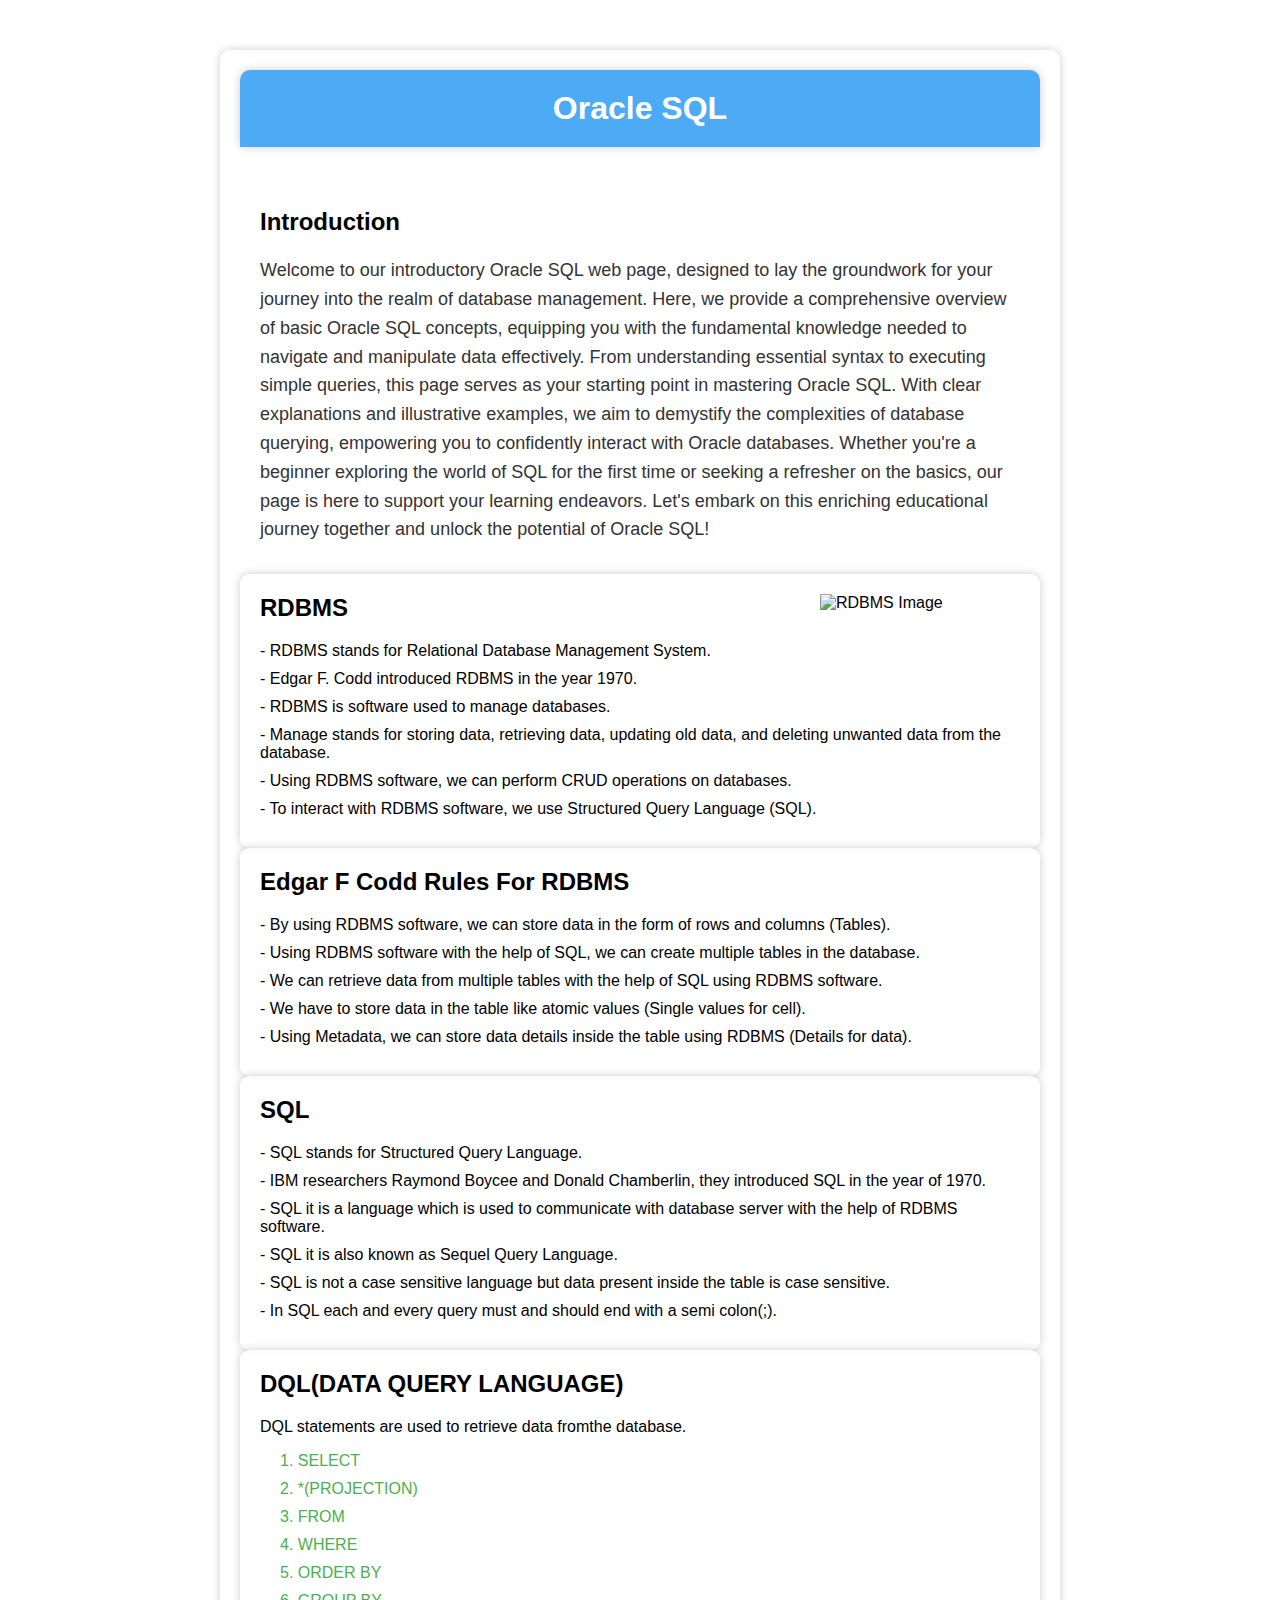
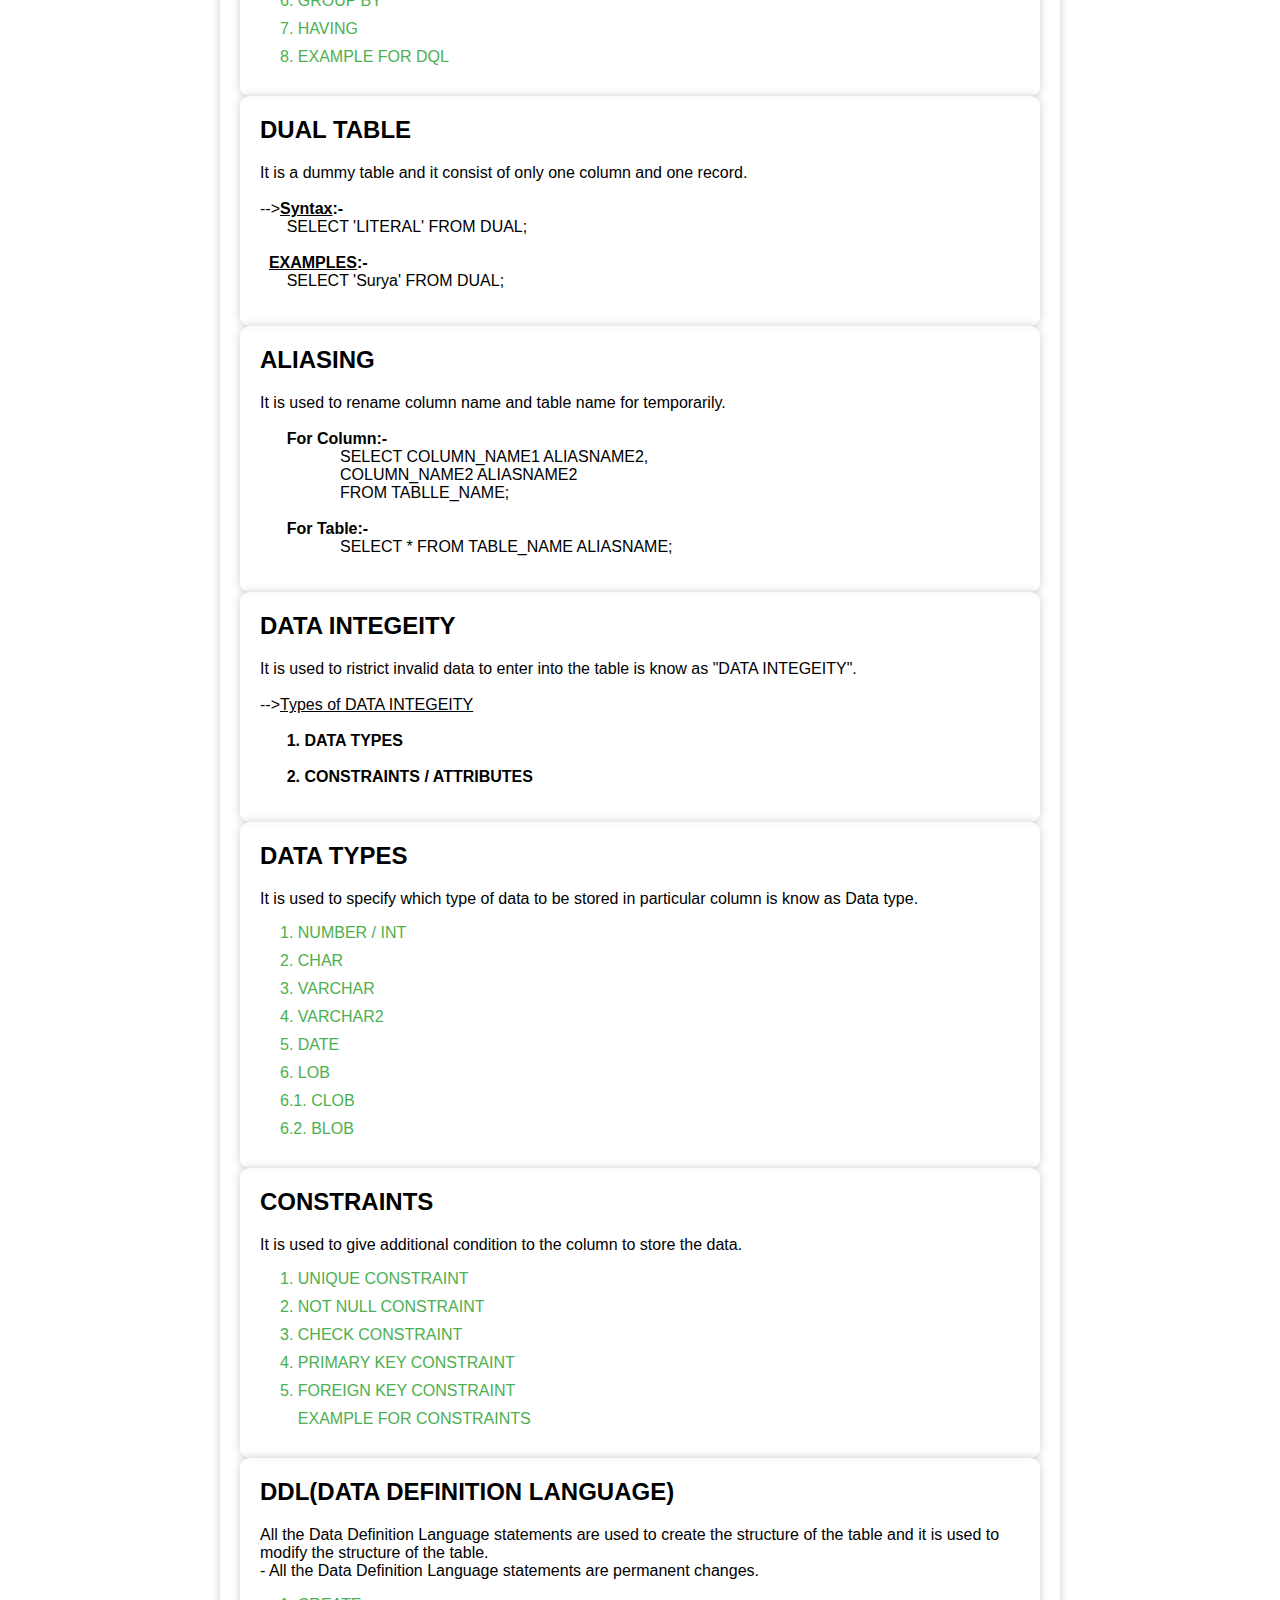
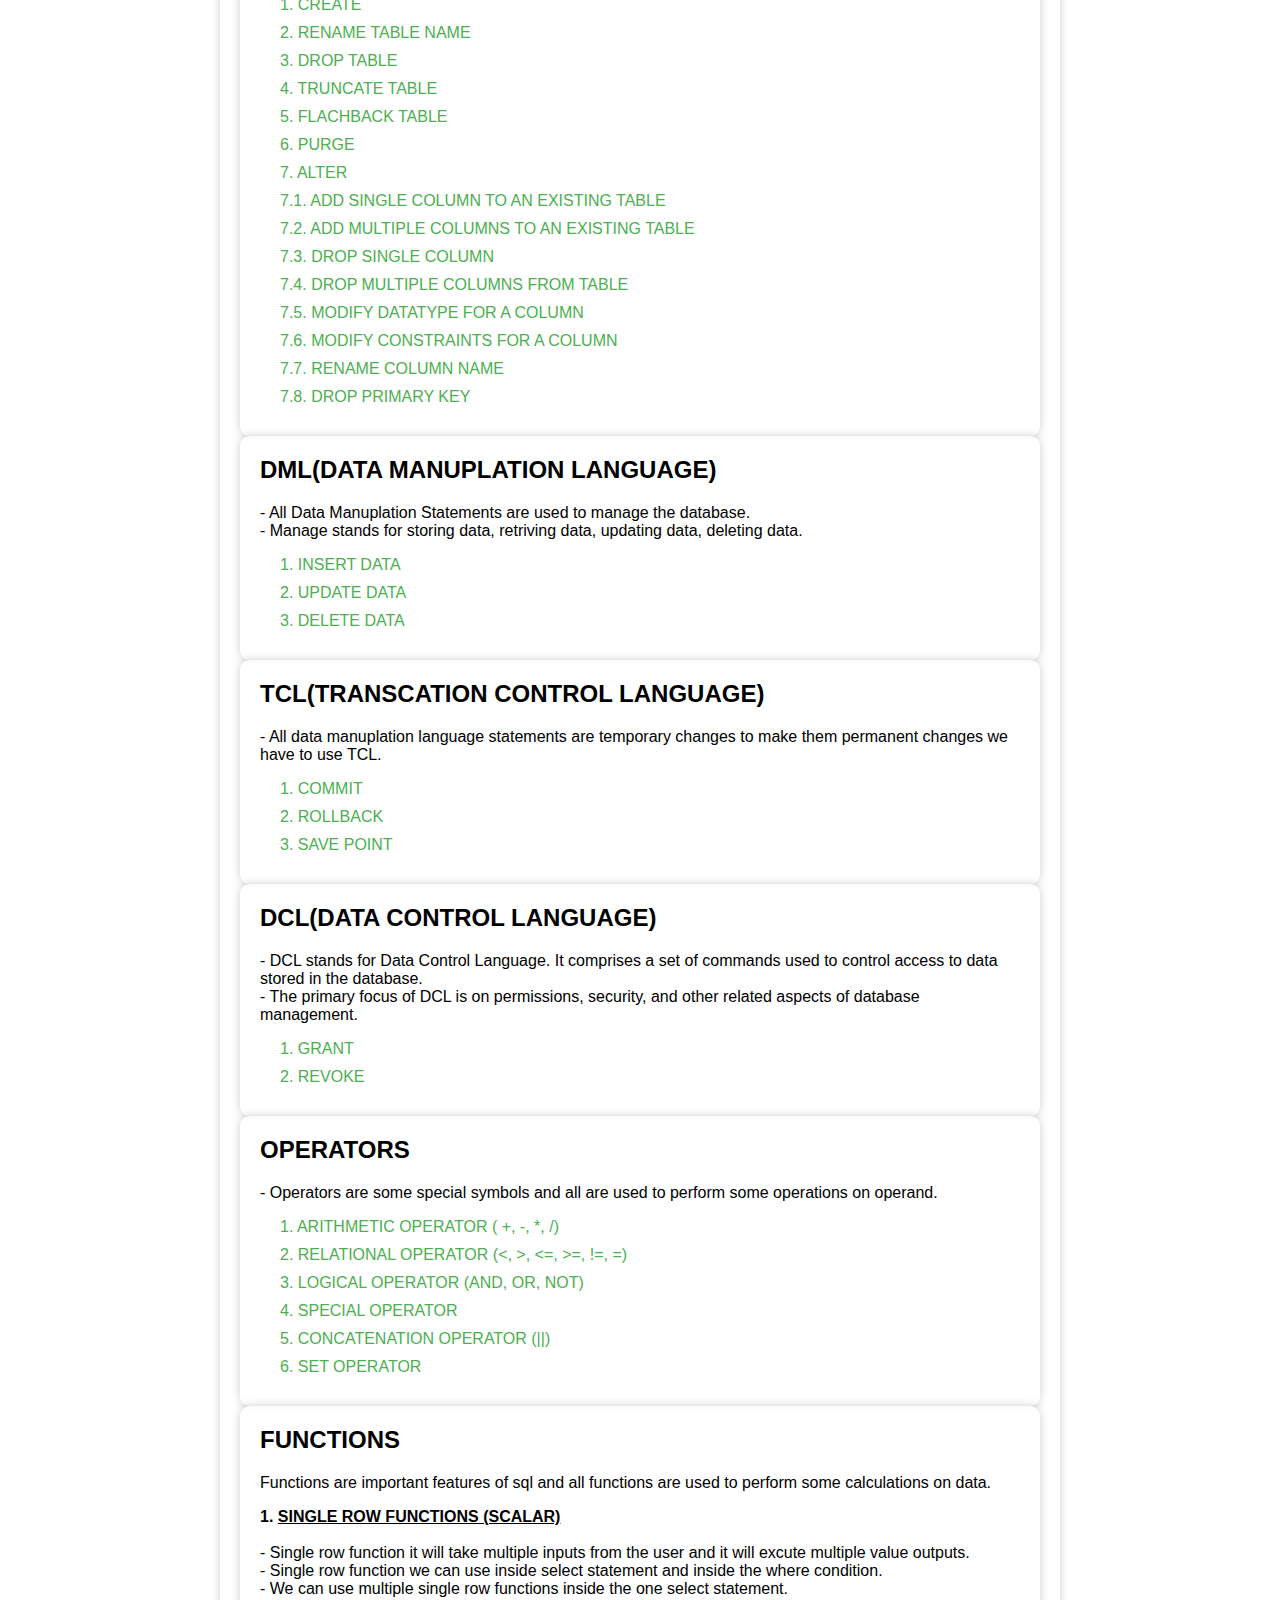
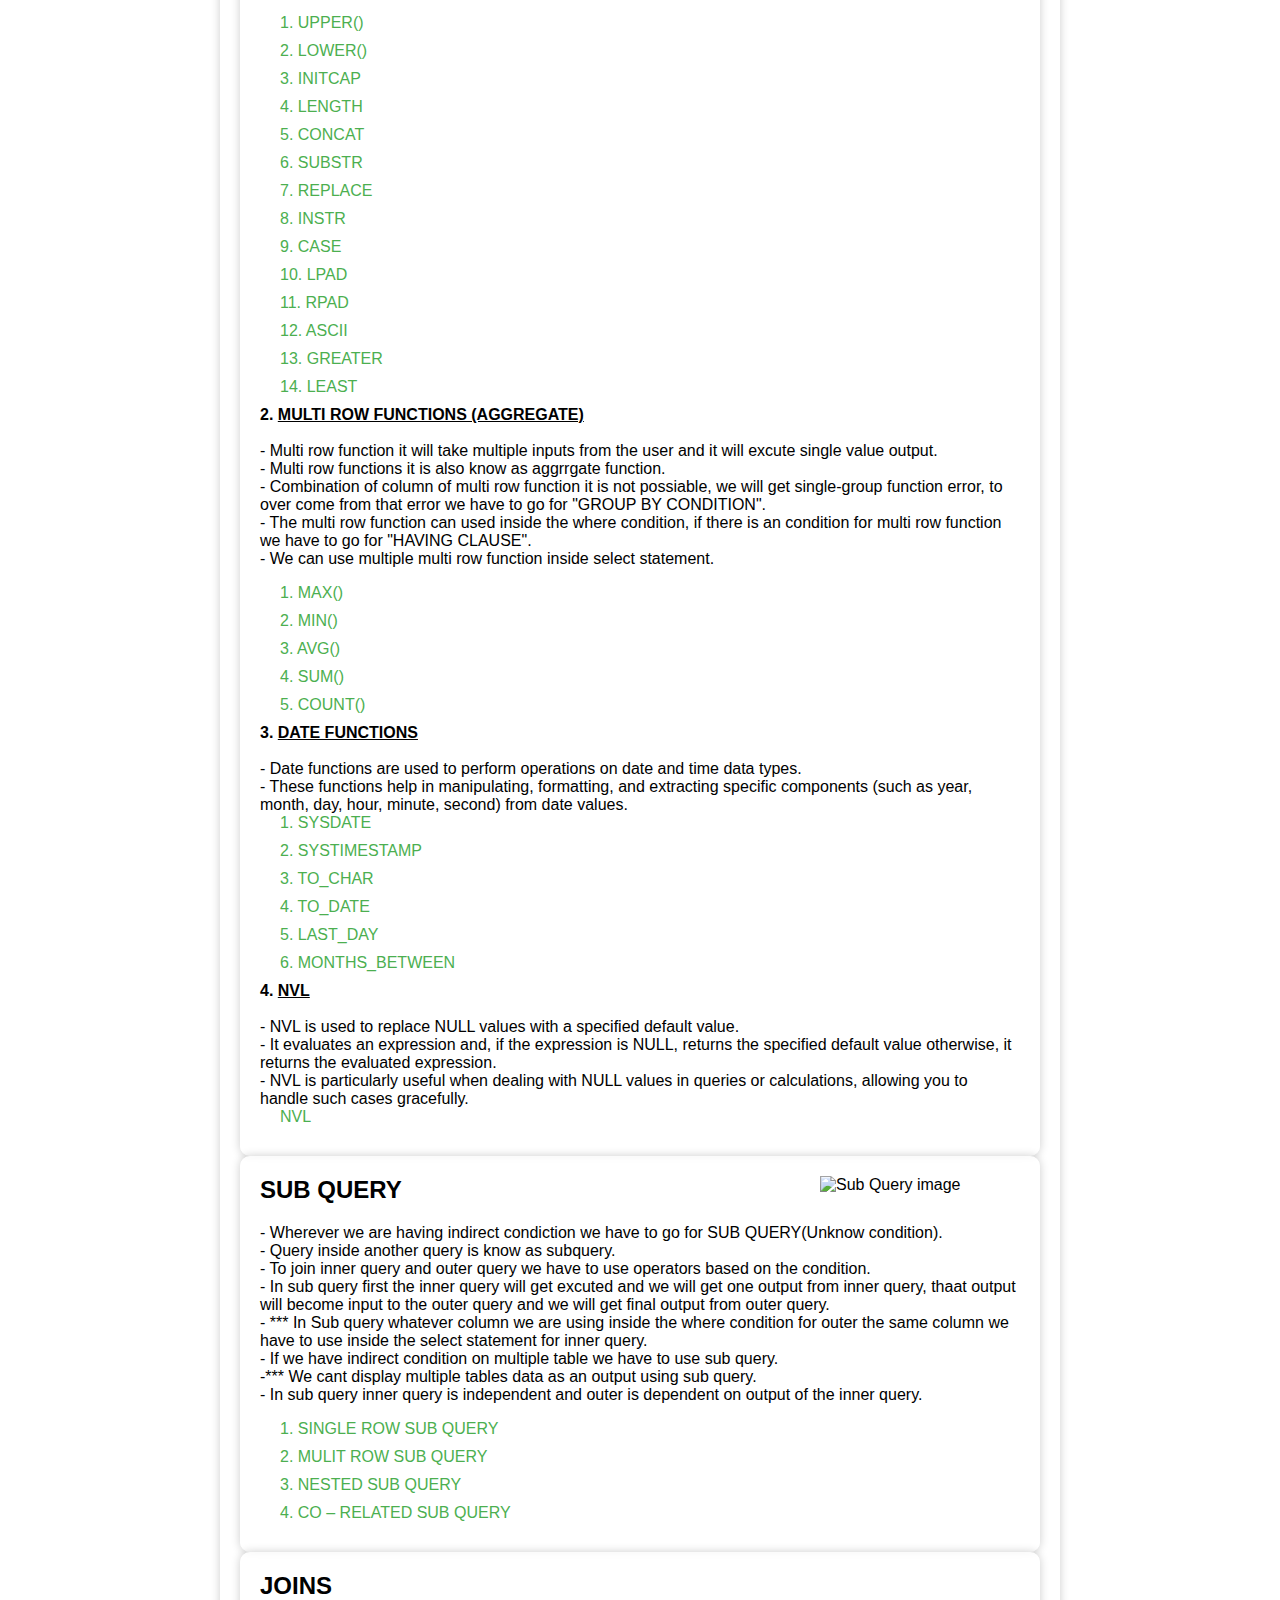
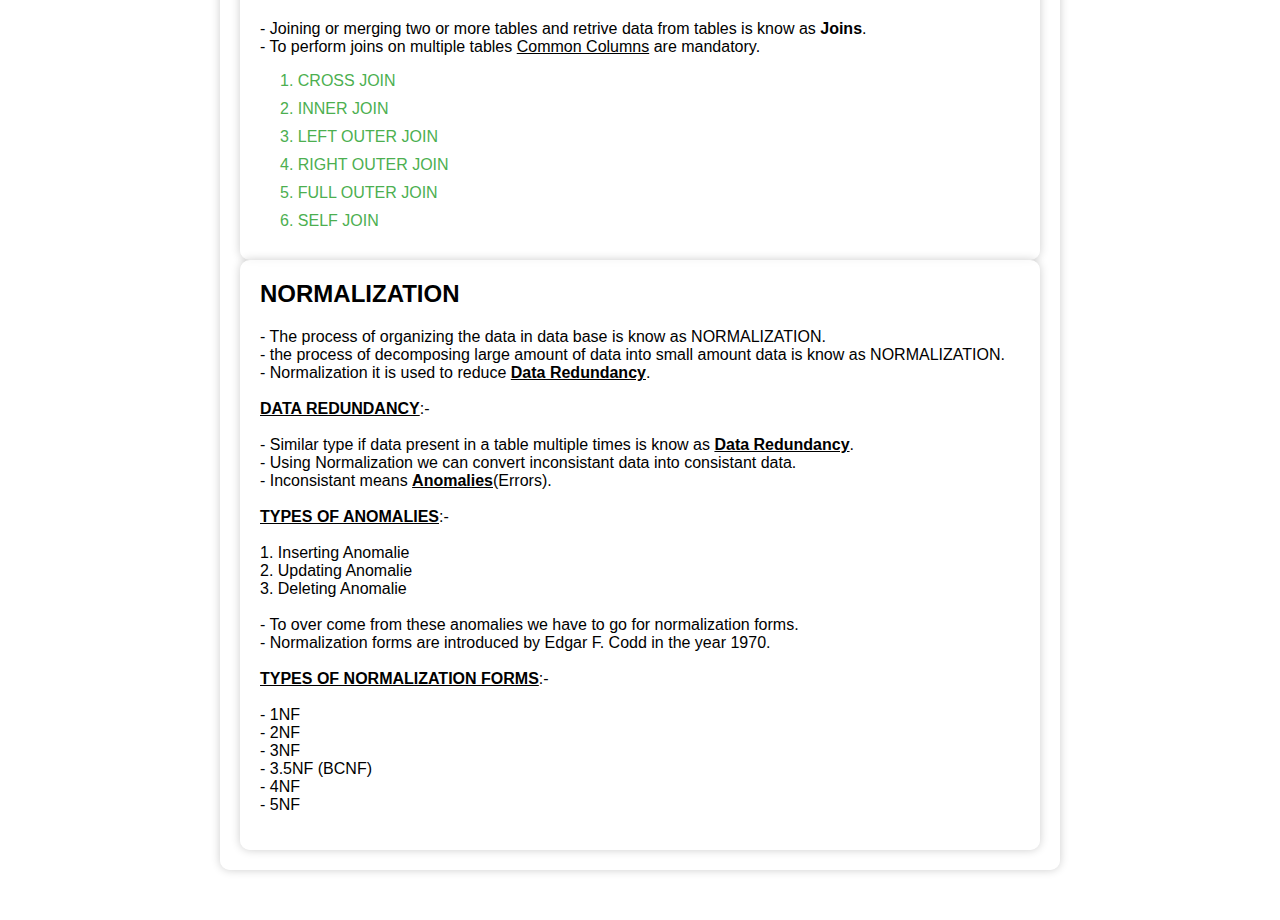
==== notes.html @ 36cc1af3 "commit1" ====
<!DOCTYPE html>
<html lang="en">
<head>
  <meta charset="UTF-8">
  <meta name="viewport" content="width=device-width, initial-scale=1.0">
  <title>Oracle SQL Learning Platform</title>
  <link rel="stylesheet" href="style.css">
</head>
<body>
    <div class="container">
      <h1>Oracle SQL</h1>
      <div class="content">
      <h2>Introduction</h2>
      <p>Welcome to our introductory Oracle SQL web page, designed to lay the groundwork for your journey into the realm of database management. Here, we provide a comprehensive overview of basic Oracle SQL concepts, equipping you with the fundamental knowledge needed to navigate and manipulate data effectively. From understanding essential syntax to executing simple queries, this page serves as your starting point in mastering Oracle SQL. With clear explanations and illustrative examples, we aim to demystify the complexities of database querying, empowering you to confidently interact with Oracle databases. Whether you're a beginner exploring the world of SQL for the first time or seeking a refresher on the basics, our page is here to support your learning endeavors. Let's embark on this enriching educational journey together and unlock the potential of Oracle SQL!</p>
      </div>
      <div class="rdbms-module">
      <img class="rdbms-image" src="https://blogger.googleusercontent.com/img/b/R29vZ2xl/AVvXsEjco_ir_7FKPuiIUxJGZU0h-i-MeVT6-DYQswOt1sBWJ5WVeG73VoCqnFWgpVTnfcxRgSeLGmxNC3emnG18QrSHnCWhUhVYX5VTPVERCs6vhy5l_ooWieJdGyfnNypcd3CVeRXNl4wEsN7NuvJ4kuomJk1C_cXbe2iHnK5CaJi6FfMitaavijvgwqwMfYg/s722/RDBMS.png" alt="RDBMS Image"> 
      <div class="sideHeading">RDBMS</div>
      <div class="sideText">- RDBMS stands for Relational Database Management System.</div>
      <div class="sideText">- Edgar F. Codd introduced RDBMS in the year 1970.</div>
      <div class="sideText">- RDBMS is software used to manage databases.</div>
      <div class="sideText">- Manage stands for storing data, retrieving data, updating old data, and deleting unwanted data from the database.</div>
      <div class="sideText">- Using RDBMS software, we can perform CRUD operations on databases.</div>
      <div class="sideText">- To interact with RDBMS software, we use Structured Query Language (SQL).</div>
      </div>
      <div class="rdbms-module">
      <div class="sideHeading">Edgar F Codd Rules For RDBMS</div>
      <div class="sideText">- By using RDBMS software, we can store data in the form of rows and columns (Tables).</div>
      <div class="sideText">- Using RDBMS software with the help of SQL, we can create multiple tables in the database.</div>
      <div class="sideText">- We can retrieve data from multiple tables with the help of SQL using RDBMS software.</div>
      <div class="sideText">- We have to store data in the table like atomic values (Single values for cell).</div>
      <div class="sideText">- Using Metadata, we can store data details inside the table using RDBMS (Details for data).</div>
      </div>
      <div class="rdbms-module">
      <div class="sideHeading">SQL</div>
      <div class="sideText">- SQL stands for Structured Query Language.</div>
      <div class="sideText">- IBM researchers Raymond Boycee and Donald Chamberlin, they introduced SQL in the year of 1970.</div>
      <div class="sideText">- SQL it is a language which is used to communicate with database server with the help of RDBMS software.</div>
      <div class="sideText">- SQL it is also known as Sequel Query Language.</div>
      <div class="sideText">- SQL is not a case sensitive language but data present inside the table is case sensitive.</div>
      <div class="sideText">- In SQL each and every query must and should end with a semi colon(;).</div>
      </div>
      <div class="rdbms-module">
      <!--DQL-->
      <div class="sideHeading">DQL(DATA QUERY LANGUAGE)</div>
      <p>DQL statements are used to retrieve data fromthe database.</p>
      <ul>
      <li>
      <span class="toggleButton" onclick="toggleVisibility(1)">1. SELECT</span>
      <p id="demo1" style="display: none; padding-left: 20px;">
      It is used to retrieve data from the database, by selecting all the records.<br>
      <u>SYNTAX:</u><br>
      SELECT * FROM TABLE_NAME;
      </p>
      </li>
      <li>
      <span class="toggleButton" onclick="toggleVisibility(2)">2. *(PROJECTION)</span>
      <p id="demo2" style="display: none; padding-left: 20px;">
      It is used to retrieve data from the database, by selecting all the columns.<br>
      <u>SYNTAX:</u><br>
      SELECT * FROM TABLE_NAME
      </p>
      </li>
      <li>
      <span class="toggleButton" onclick="toggleVisibility(3)">3. FROM</span>
      <p id="demo3" style="display: none; padding-left: 20px;">
      It is a keyword and it is used to specify the table name.<br>
      <u>SYNTAX:</u><br>
      SELECT * FROM TABLE_NAME
      </p>
      </li>
      <li>
      <span class="toggleButton" onclick="toggleVisibility(4)">4. WHERE</span>
      <p id="demo4" style="display: none; padding-left: 20px;">
      Where clause is used to give condition to the query and it will execute the output based on the condition.<br>
      <u>SYNTAX:</u><br>
      SELECT * FROM TABLE_NAME<br>
      WHERE CONDITION;
      </p>
      </li>
      <li>
      <span class="toggleButton" onclick="toggleVisibility(5)">5. ORDER BY</span>
      <p id="demo5" style="display: none; padding-left: 20px;">
      Order by clause is used to rearrange the outputs either in ascending or in descending order.<br>
      <u>SYNTAX:</u><br>
      SELECT * FROM TABLE_NAME<br>
      WHERE CONDITION<br>
      ORDER BY COLUMN_NAME ASC/DESC;
      </p>
      </li>
      <li>
      <span class="toggleButton" onclick="toggleVisibility(6)">6. GROUP BY</span>
      <p id="demo6" style="display: none; padding-left: 20px;">
      Group by clause is used to divide the table into multiple groups and it will execute each output for each group.<br>
      *(Whatever column we are using inside the select statement along with multi-row function the same column we have to use inside the Group by clause)<br>
      <u>SYNTAX:</u><br>
      SELECT COLUMN_NAME1, COLUMN_NAME2, MULTI ROW FUNCTION FROM TABLE_NAME<br>
      WHERE CONDITION<br>
      GROUP BY(COLUMN_NAME1, COLUMN_NAME2)<br>
      ORDER BY COLUMN_NAME ASC/DESC;
      </p>
      </li>
      <li>
      <span class="toggleButton" onclick="toggleVisibility(7)">7. HAVING</span>
      <p id="demo7" style="display: none; padding-left: 20px;">
      Having clause it is used to create groups for the group by condition and if there is a condition for multi-row functions we have to go for the having clause.<br>
      *(For using Having clause Group by condition is mandatory)<br>
      <u>SYNTAX:</u><br>
      SELECT COLUMN_NAME1, COLUMN_NAME2, MULTI ROW FUNCTION FROM TABLE_NAME<br>
      WHERE CONDITION<br>
      GROUP BY(COLUMN_NAME1, COLUMN_NAME2)<br>
      HAVING CLAUSE<br>
      ORDER BY COLUMN_NAME ASC/DESC;
      </p>
      </li>
      <li>
      <span class="toggleButton" onclick="toggleVisibility(8)">8. EXAMPLE FOR DQL</span>
      <p id="demo8" style="display: none; padding-left: 20px;">
      SELECT DEPTNO, MAX(SAL) FROM EMP<br>
      WHERE JOB = 'SALESMAN' OR JOB = 'MANAGER'<br>
      GROUP BY(DEPTNO)<br>
      HAVING MAX(SAL)> 2500<br>
      ORDER BY DEPTNO ASC;
      </p>
      </li>
      </ul>  
      </div>

      <!--DUAL TABLE-->

      <div class="rdbms-module">
      <div class="sideHeading">DUAL TABLE</div>
      <p>It is a dummy table and it consist of only one column and one record. <br>
      <br>
      --><b><u>Syntax</u>:-</b><br>
      &nbsp; &nbsp; &nbsp; SELECT 'LITERAL' FROM DUAL;<br><br>
      &nbsp; <b><u>EXAMPLES</u>:-</b><br>
      &nbsp; &nbsp; &nbsp; SELECT 'Surya' FROM DUAL;
      </p>
      </div>

      <!--ALIASING-->

      <div class="rdbms-module">
      <div class="sideHeading">ALIASING</div>
      <p>It is used to rename column name and table name for temporarily. <br>
      <br>
      &nbsp; &nbsp; &nbsp; <b>For Column:-</b><br>
      &nbsp; &nbsp; &nbsp; &nbsp; &nbsp; &nbsp; &nbsp; &nbsp; &nbsp; SELECT COLUMN_NAME1 ALIASNAME2,<br>
      &nbsp; &nbsp; &nbsp; &nbsp; &nbsp; &nbsp; &nbsp; &nbsp; &nbsp; COLUMN_NAME2 ALIASNAME2<br>
      &nbsp; &nbsp; &nbsp; &nbsp; &nbsp; &nbsp; &nbsp; &nbsp; &nbsp; FROM TABLLE_NAME; <br><br>
      &nbsp; &nbsp; &nbsp; <b>For Table:-</b><br>
      &nbsp; &nbsp; &nbsp; &nbsp; &nbsp; &nbsp; &nbsp; &nbsp; &nbsp; SELECT * FROM TABLE_NAME ALIASNAME;<br>
      </p>
      </div>
 
      <!--DATA INTEGEITY-->

      <div class="rdbms-module">
      <div class="sideHeading">DATA INTEGEITY</div>
      <p>It is used to ristrict invalid data to enter into the table is know as "DATA INTEGEITY". <br>
      <br>
      --><u>Types of DATA INTEGEITY</u><br><br>
      &nbsp; &nbsp; &nbsp; <b>1. DATA TYPES</b><br><br> 
      &nbsp; &nbsp; &nbsp; <b>2. CONSTRAINTS / ATTRIBUTES</b>
      </p>
      </div>

      <!--DATA TYPES-->
      <div class="rdbms-module">
      <div class="sideHeading">DATA TYPES</div>
      <p>It is used to specify which type of data to be stored in particular column is know as Data type.</p>
      <ul>
        <li>
          <span class="toggleButton" onclick="toggleVisibility(9)">1. NUMBER / INT</span>
          <p id="demo9" style="display: none; padding-left: 20px;">It is used to store only numeric values.<br>
           - The Maximum size of number data type is 38 blocks.<br>
            <u>SYNTAX:</u><br>
            NUMBER (SIZE);
          </p>
        </li>
        <li>
          <span class="toggleButton" onclick="toggleVisibility(10)">2. CHAR</span>
          <p id="demo10" style="display: none; padding-left: 20px;">
            It is used to store alphanumeric values along with some special symbols.<br>
            - Wherever we are uding thr charcater datatype we must have to menction size for the data type.<br>
            - Maximum size for charcater data type is 10,000 blocks.<br>
            EX:- 'a-z', 'A-Z', '0-9', '!, @, #, $, %, ^, &, *'.<br>
            <u>SYNTAX:</u><br>
            CHAR (SIZE)
          </p>
        </li>
        <li>
          <span class="toggleButton" onclick="toggleVisibility(11)">3. VARCHAR</span>
          <p id="demo11" style="display: none; padding-left: 20px;">
            It is used to  store alphanumeric values along with some special symbols.<br>
            - The maximum size for VARCHAR data type is 2000 bytes.<br>
            <u>SYNTAX:</u><br>
            VARCHAR(SIZE)
          </p>
        </li>
        <li>
          <span class="toggleButton" onclick="toggleVisibility(12)">4. VARCHAR2</span>
          <p id="demo12" style="display: none; padding-left: 20px;">
            It is used to store alphanumeric values along with some special symbols.<br>
            - Maximum size for VARCHAR2 data type is 4000 bytes.<br>
           &nbsp; &nbsp; &nbsp; (4000 bytes = 4000 * 256 = 1024000 CHAR) <br>
            <u>SYNTAX:</u><br>
            VARCHAR2(SIZE)
          </p>
        </li>
        <li>
          <span class="toggleButton" onclick="toggleVisibility(13)">5. DATE</span>
          <p id="demo13" style="display: none; padding-left: 20px;">
            It is used to store date formate values and there is no size for date type.<br>
            <u>SYNTAX:</u><br>
            DD-MON-YY<br>
            DD-MON-YYYY<br>
            DD-MM-YY<br>
            DD-MM-YYYY<br>
            FMDAY-MON-YYYY<br>
            DY-MON-YYYY
          </p>
        </li>
        <li>
          <span class="toggleButton" onclick="toggleVisibility(14)">6. LOB</span>
          <p id="demo14" style="display: none; padding-left: 20px;">
            LOB stands for Large Object Data type and that refers to the large data items like text,
             graphic images, video clips and also sound waveforms.<br>
          </p>
        </li>
        <li>
          <span class="toggleButton" onclick="toggleVisibility(15)">6.1. CLOB</span>
          <p id="demo15" style="display: none; padding-left: 20px;">
            CLOB stand for Character Large Object datatype.<br>
            - It is used to store large amount of data upto 4GB of size.<br>
            - We shouldn't mention size for CLOB datatype.<br>                     
          </p>
        </li>
        <li>
          <span class="toggleButton" onclick="toggleVisibility(16)">6.2. BLOB</span>
          <p id="demo16" style="display: none; padding-left: 20px;">
            It is used to store binary values such as images, mp3, documents, etc. upto 4GB of size.<br>
          </p>
        </li>
      </ul>
      </div>
    
      <!--CONSTRAINTS-->
      <div class="rdbms-module">
      <div class="sideHeading">CONSTRAINTS</div>
      <p>It is used to give additional condition to the column to store the data.</p>
      <ul>
        <li>
          <span class="toggleButton" onclick="toggleVisibility(17)">1. UNIQUE CONSTRAINT</span>
          <p id="demo17" style="display: none; padding-left: 20px;">
            It will not allow duplicate values as records.<br>
            Unique constraints allows not null values.<br>
            <u>SYNTAX:</u><br>
            CREATE TABLE TABLE_NAME<br>
            (COLUMN_NAME DATATYPE(SIZE) UNIQUE);
          </p>
        </li>
        <li>
          <span class="toggleButton" onclick="toggleVisibility(18)">2. NOT NULL CONSTRAINT</span>
          <p id="demo18" style="display: none; padding-left: 20px;">
            It will allow duplicate vlaues but it wont allow null vlaues.<br>
            <u>SYNTAX:</u><br>
            CREATE TABLE TABLE_NAME<br>
            (COLUMN_NAME1 DATATYPE(SIZE) UNIQUE,<br>
            COLUMN_NAME2 DATATYPE(SIZE) NOT NULL);
          </p>
        </li>
        <li>
          <span class="toggleButton" onclick="toggleVisibility(19)">3. CHECK CONSTRAINT</span>
          <p id="demo19" style="display: none; padding-left: 20px;">
            It is used to give condition to the column and it will store data based on condition.<br>
            <u>SYNTAX:</u><br>
            CREATE TABLE TABLE_NAME<br>
            (COLUMN_NAME1 DATATYPE(SIZE) UNIQUE,<br>
            COLUMN_NAME2 DATATYPE(SIZE) NOT NULL,<br>
            COLUMN_NAME3 DATATYPE(SIZE) CHECK(CONDITION));
          </p>
        </li>
        <li>
          <span class="toggleButton" onclick="toggleVisibility(20)">4. PRIMARY KEY CONSTRAINT</span>
<p id="demo20" style="display: none; padding-left: 20px;">
    - Primary key is also known as a unique representation column in a table.<br>
    - It is a combination of UNIQUE & NOT NULL Constraints.<br>
    - It won't allow duplicate values and null values.<br>
    - There should be only one primary key in a table.<br>
    - It is used to build a relation between two or more tables with the help of Foreign Key using common columns.<br> 
    <u>SYNTAX:</u><br>
    CREATE TABLE TABLE_NAME<br>
    (COLUMN_NAME1 DATATYPE(SIZE) UNIQUE,<br>
    COLUMN_NAME2 DATATYPE(SIZE) NOT NULL,<br>
    COLUMN_NAME3 DATATYPE(SIZE) CHECK(CONDITION),<br>
    COLUMN_NAME4 DATATYPE(SIZE) PRIMARY KEY);
</p>

        </li>
        <li>
          <span class="toggleButton" onclick="toggleVisibility(21)">5. FOREIGN KEY CONSTRAINT</span>
<p id="demo21" style="display: none; padding-left: 20px;">
    - Foreign key constraint is also known as reference integrity constraint.<br>
    - The key which we are using for foreign key is "REFERENCES".<br>
    - Foreign key allows duplicate values and null values.<br>
    - Foreign key is not a combination of unique and not null constraints.<br>
    <u>SYNTAX:</u><br>
    CREATE TABLE TABLE_NAME<br>
    (COLUMN_NAME1 DATATYPE(SIZE) UNIQUE,<br>
    COLUMN_NAME2 DATATYPE(SIZE) NOT NULL,<br>
    COLUMN_NAME3 DATATYPE(SIZE) CHECK(CONDITION),<br>
    COLUMN_NAME4 DATATYPE(SIZE) PRIMARY KEY,<br>
    COLUMN_NAME DATATYPE(SIZE) REFERENCES ParentTABLE_NAME(COLUMN_NAME));
</p>

        </li>
        <li>
          <span class="toggleButton" onclick="toggleVisibility(22)">&nbsp; &nbsp; EXAMPLE FOR CONSTRAINTS</span>
          <p id="demo22" style="display: none; padding-left: 20px;">
            <u>SYNTAX:</u><br>
            CREATE TABLE parent_table (<br>
            parent_id NUMBER(10) PRIMARY KEY,<br>
            parent_name VARCHAR2(50) NOT NULL);<br><br>
            CREATE TABLE child_table (<br>
            child_id NUMBER(10) PRIMARY KEY,<br>
            child_name VARCHAR2(50) NOT NULL,<br>
            parent_id NUMBER(10) REFERENCES parent_table(parent_id));
          </p>
        </li>
      </ul>
      </div>

      <!--DDL-->

      <div class="rdbms-module">
      <div class="sideHeading">DDL(DATA DEFINITION LANGUAGE)</div>
      <p>All the Data Definition Language statements are used to create the structure of the table and it is used to modify the structure of the table.<br>
      - All the Data Definition Language statements are permanent changes.</p>
      <ul>
        <li>
          <span class="toggleButton" onclick="toggleVisibility(23)">1. CREATE</span>
          <p id="demo23" style="display: none; padding-left: 20px;">
            This statement is used to <b><u>CREATE</u></b> a table in database and it is a perment change.<br>
            <u>SYNTAX:</u><br>
            CREATE TABLE TABLE_NAME<br>
            (COLUMN_NAME1 DATATYPE(SIZE) CONSTRAINT,<br>
            COLUMN_NAME2 DATATYPE(SIZE) CONSTRAINT,<br>
            COLUMN_NAME3 DATATYPE(SIZE) CONSTRAINT,);<br>
          </p>
        </li>
        <li>
          <span class="toggleButton" onclick="toggleVisibility(24)">2. RENAME TABLE NAME</span>
          <p id="demo24" style="display: none; padding-left: 20px;">
            It is used to retrieve data from the database, by selecting all the columns.<br>
            <u>SYNTAX:</u><br>
            SELECT * FROM TABLE_NAME
          </p>
        </li>
        <li>
          <span class="toggleButton" onclick="toggleVisibility(25)">3. DROP TABLE</span>
          <p id="demo25" style="display: none; padding-left: 20px;">
            It is a keyword and it is used to specify the table name.<br>
            <u>SYNTAX:</u><br>
            SELECT * FROM TABLE_NAME
          </p>
        </li>
        <li>
          <span class="toggleButton" onclick="toggleVisibility(26)">4. TRUNCATE TABLE</span>
          <p id="demo26" style="display: none; padding-left: 20px;">
            Where clause is used to give condition to the query and it will execute the output based on the condition.<br>
            <u>SYNTAX:</u><br>
            SELECT * FROM TABLE_NAME<br>
            WHERE CONDITION;
          </p>
        </li>
        <li>
          <span class="toggleButton" onclick="toggleVisibility(27)">5. FLACHBACK TABLE</span>
          <p id="demo27" style="display: none; padding-left: 20px;">
            Order by clause is used to rearrange the outputs either in ascending or in descending order.<br>
            <u>SYNTAX:</u><br>
            SELECT * FROM TABLE_NAME<br>
            WHERE CONDITION<br>
            ORDER BY COLUMN_NAME ASC/DESC;
          </p>       
          </li>
          <li>
            <span class="toggleButton" onclick="toggleVisibility(28)">6. PURGE</span>
            <p id="demo28" style="display: none; padding-left: 20px;">
              Group by clause it is used to divide the table into multiple groups and it will execute each output for each group.<br>
              *(Whatever column we are using inside the select statement along with multi-row function the same column we have to use inside the Group by clause)<br>
              <u>SYNTAX:</u><br>
              SELECT COLUMN_NAME1, COLUMN_NAME2, MULTI ROW FUNCTION FROM TABLE_NAME<br>
              WHERE CONDITION<br>
              GROUP BY(COLUMN_NAME1, COLUMN_NAME2)<br>
              ORDER BY COLUMN_NAME ASC/DESC;
            </p>
          </li>
          <li>
            <span class="toggleButton" onclick="toggleVisibility(29)">7. ALTER</span>
            <p id="demo29" style="display: none; padding-left: 20px;">
              Having clause it is used to create groups for group by condition and if there is a condition for multi-row functions we have to go for having clause.<br>
              *(For using Having clause Group by condition is mandatory)<br>
              <u>SYNTAX:</u><br>
              SELECT COLUMN_NAME1, COLUMN_NAME2, MULTI ROW FUNCTION FROM TABLE_NAME<br>
              WHERE CONDITION<br>
              GROUP BY(COLUMN_NAME1, COLUMN_NAME2)<br>
              HAVING CLAUSE<br>
              ORDER BY COLUMN_NAME ASC/DESC;
            </p>
          </li>
          <li>
            <span class="toggleButton" onclick="toggleVisibility(30)">7.1. ADD SINGLE COLUMN TO AN EXISTING TABLE</span>
            <p id="demo30" style="display: none; padding-left: 20px;">
              It is used to retrieve data from the database, by selecting all the records.<br>
              <u>SYNTAX:</u><br>
              SELECT * FROM TABLE_NAME;
            </p>
          </li>
          <li>
            <span class="toggleButton" onclick="toggleVisibility(31)">7.2. ADD MULTIPLE COLUMNS TO AN EXISTING TABLE</span>
            <p id="demo31" style="display: none; padding-left: 20px;">
              It is used to retrieve data from the database, by selecting all the records.<br>
              <u>SYNTAX:</u><br>
              SELECT * FROM TABLE_NAME;
            </p>
          </li>
          <li>
            <span class="toggleButton" onclick="toggleVisibility(32)">7.3. DROP SINGLE COLUMN</span>
            <p id="demo32" style="display: none; padding-left: 20px;">
              It is used to retrieve data from the database, by selecting all the columns.<br>
              <u>SYNTAX:</u><br>
              SELECT * FROM TABLE_NAME
            </p>
          </li>
          <li>
            <span class="toggleButton" onclick="toggleVisibility(33)">7.4. DROP MULTIPLE COLUMNS FROM TABLE</span>
            <p id="demo33" style="display: none; padding-left: 20px;">
              It is a keyword and it is used to specify the table name.<br>
              <u>SYNTAX:</u><br>
              SELECT * FROM TABLE_NAME
            </p>
          </li>
          <li>
            <span class="toggleButton" onclick="toggleVisibility(34)">7.5. MODIFY DATATYPE FOR A COLUMN</span>
            <p id="demo34" style="display: none; padding-left: 20px;">
              Where clause is used to give condition to the query and it will execute the output based on the condition.<br>
              <u>SYNTAX:</u><br>
              SELECT * FROM TABLE_NAME<br>
              WHERE CONDITION;
            </p>
          </li>
          <li>
            <span class="toggleButton" onclick="toggleVisibility(35)">7.6. MODIFY CONSTRAINTS FOR A COLUMN</span>
            <p id="demo35" style="display: none; padding-left: 20px;">
              Order by clause is used to rearrange the outputs either in ascending or in descending order.<br>
              <u>SYNTAX:</u><br>
              SELECT * FROM TABLE_NAME<br>
              WHERE CONDITION<br>
              ORDER BY COLUMN_NAME ASC/DESC;
            </p>
          </li>
          <li>
            <span class="toggleButton" onclick="toggleVisibility(36)">7.7. RENAME COLUMN NAME</span>
            <p id="demo36" style="display: none; padding-left: 20px;">
              Group by clause it is used to divide the table into multiple groups and it will execute each output for each group.<br>
              *(Whatever column we are using inside the select statement along with multi-row function the same column we have to use inside the Group by clause)<br>
              <u>SYNTAX:</u><br>
              SELECT COLUMN_NAME1, COLUMN_NAME2, MULTI ROW FUNCTION FROM TABLE_NAME<br>
              WHERE CONDITION<br>
              GROUP BY(COLUMN_NAME1, COLUMN_NAME2)<br>
              ORDER BY COLUMN_NAME ASC/DESC;
            </p>
          </li>
          <li>
            <span class="toggleButton" onclick="toggleVisibility(37)">7.8. DROP PRIMARY KEY</span>
            <p id="demo37" style="display: none; padding-left: 20px;">
              Having clause it is used to create groups for the group by condition and if there is a condition for multi-row functions we have to go for having clause.<br>
              *(For using Having clause Group by condition is mandatory)<br>
              <u>SYNTAX:</u><br>
              SELECT COLUMN_NAME1, COLUMN_NAME2, MULTI ROW FUNCTION FROM TABLE_NAME<br>
              WHERE CONDITION<br>
              GROUP BY(COLUMN_NAME1, COLUMN_NAME2)<br>
              HAVING CLAUSE<br>
              ORDER BY COLUMN_NAME ASC/DESC;
            </p>
          </li>
        </ul>
      </div>

      <!--DML-->

      <div class="rdbms-module">
        <div class="sideHeading">DML(DATA MANUPLATION LANGUAGE)</div>
        <p>- All Data Manuplation Statements are used to manage the database.<br>
        - Manage stands for storing data, retriving data, updating data, deleting data.<br>
        </p>
        <ul>
          <li>
            <span class="toggleButton" onclick="toggleVisibility(38)">1. INSERT DATA</span>
            <p id="demo38" style="display: none; padding-left: 20px;">
              Having clause it is used to create groups for the group by condition and if there is a condition for multi-row functions we have to go for having clause.<br>
              *(For using Having clause Group by condition is mandatory)<br>
              <u>SYNTAX:</u><br>
              SELECT COLUMN_NAME1, COLUMN_NAME2, MULTI ROW FUNCTION FROM TABLE_NAME<br>
              WHERE CONDITION<br>
              GROUP BY(COLUMN_NAME1, COLUMN_NAME2)<br>
              HAVING CLAUSE<br>
              ORDER BY COLUMN_NAME ASC/DESC;
            </p>
          </li>
          <li>
            <span class="toggleButton" onclick="toggleVisibility(39)">2. UPDATE DATA</span>
            <p id="demo39" style="display: none; padding-left: 20px;">
              Having clause it is used to create groups for the group by condition and if there is a condition for multi-row functions we have to go for having clause.<br>
              *(For using Having clause Group by condition is mandatory)<br>
              <u>SYNTAX:</u><br>
              SELECT COLUMN_NAME1, COLUMN_NAME2, MULTI ROW FUNCTION FROM TABLE_NAME<br>
              WHERE CONDITION<br>
              GROUP BY(COLUMN_NAME1, COLUMN_NAME2)<br>
              HAVING CLAUSE<br>
              ORDER BY COLUMN_NAME ASC/DESC;
            </p>
          </li>
          <li>
            <span class="toggleButton" onclick="toggleVisibility(40)">3. DELETE DATA</span>
            <p id="demo40" style="display: none; padding-left: 20px;">
              Having clause it is used to create groups for the group by condition and if there is a condition for multi-row functions we have to go for having clause.<br>
              *(For using Having clause Group by condition is mandatory)<br>
              <u>SYNTAX:</u><br>
              SELECT COLUMN_NAME1, COLUMN_NAME2, MULTI ROW FUNCTION FROM TABLE_NAME<br>
              WHERE CONDITION<br>
              GROUP BY(COLUMN_NAME1, COLUMN_NAME2)<br>
              HAVING CLAUSE<br>
              ORDER BY COLUMN_NAME ASC/DESC;
            </p>
          </li>
        </ul>
        </div>

        <!--TCL-->

      <div class="rdbms-module">
        <div class="sideHeading">TCL(TRANSCATION CONTROL LANGUAGE)</div>
        <p>- All data manuplation language statements are temporary changes to make them permanent changes we have to use TCL.<br></p>
        <ul>
          <li>
            <span class="toggleButton" onclick="toggleVisibility(41)">1. COMMIT</span>
            <p id="demo41" style="display: none; padding-left: 20px;">
              Having clause it is used to create groups for the group by condition and if there is a condition for multi-row functions we have to go for having clause.<br>
              *(For using Having clause Group by condition is mandatory)<br>
              <u>SYNTAX:</u><br>
              SELECT COLUMN_NAME1, COLUMN_NAME2, MULTI ROW FUNCTION FROM TABLE_NAME<br>
              WHERE CONDITION<br>
              GROUP BY(COLUMN_NAME1, COLUMN_NAME2)<br>
              HAVING CLAUSE<br>
              ORDER BY COLUMN_NAME ASC/DESC;
            </p>
          </li>
          <li>
            <span class="toggleButton" onclick="toggleVisibility(42)">2. ROLLBACK</span>
            <p id="demo42" style="display: none; padding-left: 20px;">
              Having clause it is used to create groups for the group by condition and if there is a condition for multi-row functions we have to go for having clause.<br>
              *(For using Having clause Group by condition is mandatory)<br>
              <u>SYNTAX:</u><br>
              SELECT COLUMN_NAME1, COLUMN_NAME2, MULTI ROW FUNCTION FROM TABLE_NAME<br>
              WHERE CONDITION<br>
              GROUP BY(COLUMN_NAME1, COLUMN_NAME2)<br>
              HAVING CLAUSE<br>
              ORDER BY COLUMN_NAME ASC/DESC;
            </p>
          </li>
          <li>
            <span class="toggleButton" onclick="toggleVisibility(43)">3. SAVE POINT</span>
            <p id="demo43" style="display: none; padding-left: 20px;">
              Having clause it is used to create groups for the group by condition and if there is a condition for multi-row functions we have to go for having clause.<br>
              *(For using Having clause Group by condition is mandatory)<br>
              <u>SYNTAX:</u><br>
              SELECT COLUMN_NAME1, COLUMN_NAME2, MULTI ROW FUNCTION FROM TABLE_NAME<br>
              WHERE CONDITION<br>
              GROUP BY(COLUMN_NAME1, COLUMN_NAME2)<br>
              HAVING CLAUSE<br>
              ORDER BY COLUMN_NAME ASC/DESC;
            </p>
          </li>
        </ul>
        </div>

        <!--DCL-->

      <div class="rdbms-module">
        <div class="sideHeading">DCL(DATA CONTROL LANGUAGE)</div>
        <p>- DCL stands for Data Control Language. It comprises a set of commands used to control access to data stored in the database.<br>
        - The primary focus of DCL is on permissions, security, and other related aspects of database management.<br>
        </p>
        <ul>
          <li>
            <span class="toggleButton" onclick="toggleVisibility(44)">1. GRANT</span>
            <p id="demo44" style="display: none; padding-left: 20px;">
              Having clause it is used to create groups for the group by condition and if there is a condition for multi-row functions we have to go for having clause.<br>
              *(For using Having clause Group by condition is mandatory)<br>
              <u>SYNTAX:</u><br>
              SELECT COLUMN_NAME1, COLUMN_NAME2, MULTI ROW FUNCTION FROM TABLE_NAME<br>
              WHERE CONDITION<br>
              GROUP BY(COLUMN_NAME1, COLUMN_NAME2)<br>
              HAVING CLAUSE<br>
              ORDER BY COLUMN_NAME ASC/DESC;
            </p>
          </li>
          <li>
            <span class="toggleButton" onclick="toggleVisibility(45)">2. REVOKE</span>
            <p id="demo45" style="display: none; padding-left: 20px;">
              Having clause it is used to create groups for the group by condition and if there is a condition for multi-row functions we have to go for having clause.<br>
              *(For using Having clause Group by condition is mandatory)<br>
              <u>SYNTAX:</u><br>
              SELECT COLUMN_NAME1, COLUMN_NAME2, MULTI ROW FUNCTION FROM TABLE_NAME<br>
              WHERE CONDITION<br>
              GROUP BY(COLUMN_NAME1, COLUMN_NAME2)<br>
              HAVING CLAUSE<br>
              ORDER BY COLUMN_NAME ASC/DESC;
            </p>
          </li>
        </ul>
        </div>

      <!--OPERATORS-->
      
      <div class="rdbms-module">
        <div class="sideHeading">OPERATORS</div>
        <p>- Operators are some special symbols and all are used to perform some operations on operand.</p>
        <ul>
            <li>
                <span class="toggleButton" onclick="toggleVisibility(46)">1. ARITHMETIC OPERATOR ( +, -, *, /)</span>
                <p id="demo46" style="display: none; padding-left: 20px;">
                    It is used to retrieve data from the database, by selecting all the records.<br>
                    <u>SYNTAX:</u><br>
                    SELECT * FROM TABLE_NAME;
                </p>
            </li>
            <li>
                <span class="toggleButton" onclick="toggleVisibility(47)">2. RELATIONAL OPERATOR (<, >, <=, >=, !=, =)</span>
                <p id="demo47" style="display: none; padding-left: 20px;">
                    It is used to retrieve data from the database, by selecting all the records.<br>
                    <u>SYNTAX:</u><br>
                    SELECT * FROM TABLE_NAME;
                </p>
            </li>
            <li>
                <span class="toggleButton" onclick="toggleVisibility(48)">3. LOGICAL OPERATOR (AND, OR, NOT)</span>
                <p id="demo48" style="display: none; padding-left: 20px;">
                    It is used to retrieve data from the database, by selecting all the records.<br>
                    <u>SYNTAX:</u><br>
                    SELECT * FROM TABLE_NAME;
                </p>
            </li>
            <li>
                <span class="toggleButton" onclick="toggleVisibility(49)">4. SPECIAL OPERATOR</span>
                <p id="demo49" style="display: none; padding-left: 20px;">
                    It is used to retrieve data from the database, by selecting all the records.<br>
                    <u>SYNTAX:</u><br>
                    SELECT * FROM TABLE_NAME;
                </p>
            </li>
            <li>
                <span class="toggleButton" onclick="toggleVisibility(50)">5. CONCATENATION OPERATOR (||)</span>
                <p id="demo50" style="display: none; padding-left: 20px;">
                    It is used to retrieve data from the database, by selecting all the records.<br>
                    <u>SYNTAX:</u><br>
                    SELECT * FROM TABLE_NAME;
                </p>
            </li>
            <li>
                <span class="toggleButton" onclick="toggleVisibility(51)">6. SET OPERATOR</span>
                <p id="demo51" style="display: none; padding-left: 20px;">
                    It is used to retrieve data from the database, by selecting all the records.<br>
                    <u>SYNTAX:</u><br>
                    SELECT * FROM TABLE_NAME;
                </p>
            </li>
        </ul>
    </div>
    
    <!--FUNCTIONS-->
    
    <div class="rdbms-module">
        <div class="sideHeading">FUNCTIONS</div>
        <p>Functions are important features of sql and all functions are used to perform some calculations on data.</p>
        <b>1. <u>SINGLE ROW FUNCTIONS (SCALAR)</u></b><br><br>
        <pstyle="display: none; padding-left: 20px;>- Single row function it will take multiple inputs from the user and it will excute multiple value outputs.<br>
        - Single row function we can use inside select statement and inside the where condition.<br>
        - We can use multiple single row functions inside the one select statement.<br>
        </p>
        <ul>
            <li>
                <span class="toggleButton" onclick="toggleVisibility(52)">1. UPPER()</span>
                <p id="demo52" style="display: none; padding-left: 20px;">
                    It is used to retrieve data from the database, by selecting all the records.<br>
                    <u>SYNTAX:</u><br>
                    SELECT * FROM TABLE_NAME;
                </p>
            </li>
            <li>
                <span class="toggleButton" onclick="toggleVisibility(53)">2. LOWER()</span>
                <p id="demo53" style="display: none; padding-left: 20px;">
                    It is used to retrieve data from the database, by selecting all the columns.<br>
                    <u>SYNTAX:</u><br>
                    SELECT * FROM TABLE_NAME
                </p>
            </li>
            <li>
                <span class="toggleButton" onclick="toggleVisibility(54)">3. INITCAP</span>
                <p id="demo54" style="display: none; padding-left: 20px;">
                    It is a keyword and it is used to specify the table name.<br>
                    <u>SYNTAX:</u><br>
                    SELECT * FROM TABLE_NAME
                </p>
            </li>
            <li>
                <span class="toggleButton" onclick="toggleVisibility(55)">4. LENGTH</span>
                <p id="demo55" style="display: none; padding-left: 20px;">
                    Where clause is used to give condition to the query and it will execute the output based on the condition.<br>
                    <u>SYNTAX:</u><br>
                    SELECT * FROM TABLE_NAME<br>
                    WHERE CONDITION;
                </p>
            </li>
            <li>
                <span class="toggleButton" onclick="toggleVisibility(56)">5. CONCAT</span>
                <p id="demo56" style="display: none; padding-left: 20px;">
                    Order by clause is used to rearrange the outputs either in ascending or in descending order.<br>
                    <u>SYNTAX:</u><br>
                    SELECT * FROM TABLE_NAME<br>
                    WHERE CONDITION<br>
                    ORDER BY COLUMN_NAME ASC/DESC;
                </p>
            </li>
            <li>
                <span class="toggleButton" onclick="toggleVisibility(57)">6. SUBSTR</span>
                <p id="demo57" style="display: none; padding-left: 20px;">
                    Group by clause it is used to divide the table into multiple groups and it will execute each output for each group.<br>
                    *(Whatever column we are using inside the select statement along with multi-row function the same column we have to use inside the Group by clause)<br>
                    <u>SYNTAX:</u><br>
                    SELECT COLUMN_NAME1, COLUMN_NAME2, MULTI ROW FUNCTION FROM TABLE_NAME<br>
                    WHERE CONDITION<br>
                    GROUP BY(COLUMN_NAME1, COLUMN_NAME2)<br>
                    ORDER BY COLUMN_NAME ASC/DESC;
                </p>
            </li>
            <li>
                <span class="toggleButton" onclick="toggleVisibility(58)">7. REPLACE</span>
                <p id="demo58" style="display: none; padding-left: 20px;">
                    Having clause it is used to create groups for group by condition and if there is a condition for multi-row functions we have to go for having clause.<br>
                    *(For using Having clause Group by condition is mandatory)<br>
                    <u>SYNTAX:</u><br>
                    SELECT COLUMN_NAME1, COLUMN_NAME2, MULTI ROW FUNCTION FROM TABLE_NAME<br>    
                    WHERE CONDITION<br>    
                    GROUP BY(COLUMN_NAME1, COLUMN_NAME2)<br>    
                    HAVING CLAUSE<br>    
                    ORDER BY COLUMN_NAME ASC/DESC;    
                  </p>    
              </li>    
              <li>    
                  <span class="toggleButton" onclick="toggleVisibility(59)">8. INSTR</span>    
                  <p id="demo59" style="display: none; padding-left: 20px;">    
                    It is used to retrieve data from the database, by selecting all the records.<br>    
                    <u>SYNTAX:</u><br>    
                    SELECT * FROM TABLE_NAME;    
                  </p>    
              </li>    
              <li>    
                  <span class="toggleButton" onclick="toggleVisibility(60)">9. CASE</span>    
                  <p id="demo60" style="display: none; padding-left: 20px;">    
                    It is used to retrieve data from the database, by selecting all the records.<br>    
                    <u>SYNTAX:</u><br>    
                    SELECT * FROM TABLE_NAME;    
                  </p>    
              </li>    
                <li>    
                  <span class="toggleButton" onclick="toggleVisibility(61)">10. LPAD</span>    
                  <p id="demo61" style="display: none; padding-left: 20px;">    
                    It is used to retrieve data from the database, by selecting all the columns.<br>    
                    <u>SYNTAX:</u><br>    
                    SELECT * FROM TABLE_NAME    
                  </p>    
                </li>    
                <li>    
                  <span class="toggleButton" onclick="toggleVisibility(62)">11. RPAD</span>    
                  <p id="demo62" style="display: none; padding-left: 20px;">    
                    It is a keyword and it is used to specify the table name.<br>    
                    <u>SYNTAX:</u><br>    
                    SELECT * FROM TABLE_NAME    
                  </p>    
                </li>    
                <li>    
                  <span class="toggleButton" onclick="toggleVisibility(63)">12. ASCII</span>    
                  <p id="demo63" style="display: none; padding-left: 20px;">    
                    Where clause is used to give condition to the query and it will execute the output based on the condition.<br>    
                    <u>SYNTAX:</u><br>    
                    SELECT * FROM TABLE_NAME<br>    
                    WHERE CONDITION;    
                  </p>    
                </li>    
                <li>    
                  <span class="toggleButton" onclick="toggleVisibility(64)">13. GREATER</span>    
                  <p id="demo64" style="display: none; padding-left: 20px;">    
                    Order by clause is used to rearrange the outputs either in ascending or in descending order.<br>    
                    <u>SYNTAX:</u><br>    
                    SELECT * FROM TABLE_NAME<br>    
                    WHERE CONDITION<br>    
                    ORDER BY COLUMN_NAME ASC/DESC;    
                  </p>    
                </li>    
                <li>    
                  <span class="toggleButton" onclick="toggleVisibility(65)">14. LEAST</span>    
                  <p id="demo65" style="display: none; padding-left: 20px;">Group by clause it is used to divide the table into multiple groups and it will execute each output for each group.<br>
                   *(Whatever column we are using inside the select statement along with multi-row function the same column we have to use inside the Group by clause)<br>
                   <u>SYNTAX:</u><br>
                   SELECT COLUMN_NAME1, COLUMN_NAME2, MULTI ROW FUNCTION FROM TABLE_NAME<br>    
                    WHERE CONDITION<br>    
                    GROUP BY(COLUMN_NAME1, COLUMN_NAME2)<br>    
                    ORDER BY COLUMN_NAME ASC/DESC;    
                  </p>    
                </li>    
              </ul>
    
              <b>2. <u>MULTI ROW FUNCTIONS (AGGREGATE)</u></b><br><br>
              <pstyle="display: none; padding-left: 20px;>- Multi row function it will take multiple inputs from the user and it will excute single value output.<br>
              - Multi row functions it is also know as aggrrgate function.<br>        
              - Combination of column of multi row function it is not possiable, we will get single-group function error, to over come from that error we have to go for "GROUP BY CONDITION".<br>
              - The multi row function can used inside the where condition, if there is an condition for multi row function we have to go for "HAVING CLAUSE".<br>
              - We can use multiple multi row function inside select statement.        
              </p>    
              <ul>    
                <li>    
                  <span class="toggleButton" onclick="toggleVisibility(66)">1. MAX()</span>    
                  <p id="demo66" style="display: none; padding-left: 20px;">It is used to retrieve data from the database, by selecting all the records.<br>    
                    <u>SYNTAX:</u><br>    
                    SELECT * FROM TABLE_NAME;    
                  </p>    
                </li>    
                <li>    
                  <span class="toggleButton" onclick="toggleVisibility(67)">2. MIN()</span>    
                  <p id="demo67" style="display: none; padding-left: 20px;">    
                    It is used to retrieve data from the database, by selecting all the columns.<br>    
                    <u>SYNTAX:</u><br>    
                    SELECT * FROM TABLE_NAME    
                  </p>    
                </li>    
                <li>    
                  <span class="toggleButton" onclick="toggleVisibility(68)">3. AVG()</span>    
                  <p id="demo68" style="display: none; padding-left: 20px;">    
                    It is a keyword and it is used to specify the table name.<br>    
                    <u>SYNTAX:</u><br>    
                    SELECT * FROM TABLE_NAME    
                  </p>    
                </li>    
                <li>    
                  <span class="toggleButton" onclick="toggleVisibility(69)">4. SUM()</span>    
                  <p id="demo69" style="display: none; padding-left: 20px;">    
                    Where clause is used to give condition to the query and it will execute the output based on the condition.<br>    
                    <u>SYNTAX:</u><br>    
                    SELECT * FROM TABLE_NAME<br>    
                    WHERE CONDITION;    
                  </p>    
                </li>    
                <li>    
                  <span class="toggleButton" onclick="toggleVisibility(70)">5. COUNT()</span>    
                  <p id="demo70" style="display: none; padding-left: 20px;">    
                    Order by clause is used to rearrange the outputs either in ascending or in descending order.<br>    
                    <u>SYNTAX:</u><br>    
                    SELECT * FROM TABLE_NAME<br>    
                    WHERE CONDITION<br>    
                    ORDER BY COLUMN_NAME ASC/DESC;    
                  </p>    
                </li>    
              </ul>    
              <b>3. <u>DATE FUNCTIONS</u></b><br><br>
              <pstyle="display: none; padding-left: 20px;>- Date functions are used to perform operations on date and time data types.<br>
              - These functions help in manipulating, formatting, and extracting specific components (such as year, month, day, hour, minute, second) from date values.</pstyle>    
              <ul>    
                <li>    
                  <span class="toggleButton" onclick="toggleVisibility(71)">1. SYSDATE</span>    
                  <p id="demo71" style="display: none; padding-left: 20px;">    
                    It is used to retrieve data from the database, by selecting all the records.<br>    
                    <u>SYNTAX:</u><br>    
                    SELECT * FROM TABLE_NAME;    
                  </p>    
                </li>    
                <li>    
                  <span class="toggleButton" onclick="toggleVisibility(72)">2. SYSTIMESTAMP</span>    
                  <p id="demo72" style="display: none; padding-left: 20px;">    
                    It is used to retrieve data from the database, by selecting all the columns.<br>    
                    <u>SYNTAX:</u><br>    
                    SELECT * FROM TABLE_NAME    
                  </p>    
                </li>    
                <li>    
                  <span class="toggleButton" onclick="toggleVisibility(73)">3. TO_CHAR</span>    
                  <p id="demo73" style="display: none; padding-left: 20px;">    
                    It is a keyword and it is used to specify the table name.<br>    
                    <u>SYNTAX:</u><br>    
                    SELECT * FROM TABLE_NAME    
                  </p>    
                </li>    
                <li>    
                  <span class="toggleButton" onclick="toggleVisibility(74)">4. TO_DATE</span>    
                  <p id="demo74" style="display: none; padding-left: 20px;">    
                    Where clause is used to give condition to the query and it will execute the output based on the condition.<br>    
                    <u>SYNTAX:</u><br>    
                    SELECT * FROM TABLE_NAME<br>    
                    WHERE CONDITION;    
                  </p>    
                </li>    
                <li>    
                  <span class="toggleButton" onclick="toggleVisibility(75)">5. LAST_DAY</span>    
                  <p id="demo75" style="display: none; padding-left: 20px;">    
                    Order by clause is used to rearrange the outputs either in ascending or in descending order.<br>    
                    <u>SYNTAX:</u><br>    
                    SELECT * FROM TABLE_NAME<br>    
                    WHERE CONDITION<br>    
                    ORDER BY COLUMN_NAME ASC/DESC;    
                  </p>    
                </li>    
                <li>    
                  <span class="toggleButton" onclick="toggleVisibility(76)">6. MONTHS_BETWEEN</span>    
                  <p id="demo76" style="display: none; padding-left: 20px;">    
                    Order by clause is used to rearrange the outputs either in ascending or in descending order.<br>    
                    <u>SYNTAX:</u><br>    
                    SELECT * FROM TABLE_NAME<br>    
                    WHERE CONDITION<br>    
                    ORDER BY COLUMN_NAME ASC/DESC;    
                  </p>    
                </li>    
              </ul>    
              <b>4. <u>NVL</u></b><br><br>
              <pstyle="display: none; padding-left: 20px;>- NVL is used to replace NULL values with a specified default value.<br>
              - It evaluates an expression and, if the expression is NULL, returns the specified default value otherwise, it returns the evaluated expression.<br>
              - NVL is particularly useful when dealing with NULL values in queries or calculations, allowing you to handle such cases gracefully.</pstyle>
              <ul>    
                <li>    
                  <span class="toggleButton" onclick="toggleVisibility(77)">NVL</span>    
                  <p id="demo77" style="display: none; padding-left: 20px;">    
                    It is used to retrieve data from the database, by selecting all the records.<br>    
                    <u>SYNTAX:</u><br>    
                    SELECT * FROM TABLE_NAME;    
                  </p>    
                </li>    
              </ul>    
            </div> 
    
            <!--SUB QUERY-->  
 
            <div class="rdbms-module">
              <img class="rdbms-image" src="https://blogger.googleusercontent.com/img/a/AVvXsEiS8cmXC0xGU8R3Weo8A22cGLXCL6neYglax5catI26VQrtEwmMOlivoA7neRzoaqn0yP1PXKE5jTaXkWsYkC2ACy7qCrqrCA6g0x_8yzJxRuW5psmw41t1ScEDoi1nLe3qPdvdd_7s0Q-O4qHvpbFncH13j4sQrZIfiKPMtTlA10zLJ1LjJpP2oXzBFkU" alt="Sub Query image">
              <div class="sideHeading">SUB QUERY</div>    
              <p>- Wherever we are having indirect condiction we have to go for SUB QUERY(Unknow condition).<br>
                - Query inside another query is know as subquery.<br>
                - To join inner query and outer query we have to use operators based on the condition.<br>
                - In sub query first the inner query will get excuted and we will get one output from inner query, thaat output will become input to the outer query and we will get final output from outer query.<br>
                - *** In Sub query whatever column we are using inside the where condition for outer the same column we have to use inside the select statement for inner query.<br>
                - If we have indirect condition on multiple table we have to use sub query.<br>
                -*** We cant display multiple tables data as an output using sub query.<br>
                - In sub query inner query is independent and outer is dependent on output of the inner query.<br>
              </p>    
                <ul>    
                  <li>    
                    <span class="toggleButton" onclick="toggleVisibility(78)">1. SINGLE ROW SUB QUERY</span>    
                    <p id="demo78" style="display: none; padding-left: 20px;">- In single row sub query to join inner query and outer query we have to use <b>Relational Operator</b>.<br>
                      - In single row sub query from inner query we will get single value output, that output will become input to the outer query and we will get a final output from the outer query.<br>   
                      <u><b>SYNTAX:</b></u><br>    
                      SELECT * FROM TABLE_NAME<br>
                      WHERE COLUMN_NAME =<br>
                      (SELECT COLUMN_NAME FROM TABLE_NAME WHERE CONDITION);
                      <u><b>EXAMPLE:</b></u><br>    
                      SELECT * FROM EMP WHERE JOB = <br>
                      (SELECT JOB FROM EMP WHERE ENAME = 'MARTIN');<br>    
                    </p>    
                  </li>    
                  <li>    
                    <span class="toggleButton" onclick="toggleVisibility(79)">2. MULIT ROW SUB QUERY</span>    
                    <p id="demo79" style="display: none; padding-left: 20px;">- In Multiple row sub query to join inner query and outer query we have to use (IN, ANY, ALL) operators.<br>
                      -  ANY & ALL these are sub query operators we have to use along with only <b>Relational operators</b>.<br>
                      - In multi row sub query from inner query we will get <b>Multiple Values</b> output.<br>
                      <u><b>SYNTAX:</b></u><br>    
                      SELECT * FROM TABLE_NAME<br>
                      WHERE CONDITION IN
                      (SELECT COLUMN_NAME FROM TABLE_NAME WHERE CONDITION);
                      <u><b>EXAMPLE:</b></u><br>    
                      SELECT * FROM EMP WHERE JOB IN <br>
                      (SELECT JOB FROM EMP WHERE ENAME = 'MARTIN' OR ENAME = 'SMITH');<br>    
                    </p>    
                  </li>    
                  <li>    
                    <span class="toggleButton" onclick="toggleVisibility(80)">3. NESTED SUB QUERY</span>    
                    <p id="demo80" style="display: none; padding-left: 20px;">- Query inside sub query is know as Nested sub query.<br>
                      - Whenever we are having multiple indirect conditions we have to go for nested sub query.<br>
                      - If we have multiple indirect condiction on multiple tables we have to go foe nested sub query.<br>    
                      <u><b>SYNTAX:</b></u><br>    
                      SELECT COLUMN_NAME1, COLUMN_NAME2 FROM TABLE_NAME1 WHERE CONDITION IN <br>
                      (SELECT COLUMN_NAME FROM) TABLE_NAME2 WHERE COLUMN_NAME = <br>
                      (SELECT COLUMN_NAME FROM TABLE_NAME2 WHERE CONDITION));<br>
                      <u><b>EXAMPLE:</b></u><br>    
                      SELECT DNAME, LOC FROM DEPT WHERE DEPTNO IN <br>
                      (SELECT DEPTNO FROM EMP WHERE JOB = <br>
                      (SELECT JOB FROM EMP WHERE ENAME = 'MARTIN'));<br>
                    </p>    
                  </li>    
                  <li>    
                    <span class="toggleButton" onclick="toggleVisibility(81)">4. CO – RELATED SUB QUERY</span>    
                    <p id="demo81" style="display: none; padding-left: 20px;">- To achive Co - Related sibquery we have to use <b>ROWNUM Column</b>.<br>
                      - Rownum column is also know as <b>"Pseudo Column"</b> or <b>"Hidden Column"</b>.<br>
                      - Co - related sub query is used for <u>row - by - row</u> processing.<br>
                      - In Co - related subquery inner query and outer query both are depedent on each other.<br>    
                      <u><b>SYNTAX:</b></u><br>    
                      SELECT * FROM TABLE_NAME WHERE CONDICTION OPERATOR<br>
                      (SELECT AGGREGATE_FUNCTION(COLUMN_NAME) FROM<br>
                      (SELECT DISTINT(COLUMN_NAME) FROM TABLE_NAME ORDER BY COLUMN_NAME ASC/DESC<br>
                      WHERE ROWNUM RELATIONAL_CONDICTION));<br>
                      <u><b>EXAMPLE:</b></u><br>    
                      SELECT * FROM EMP WHERE SAL = <br>
                      (SELECT MIN(SAL) FROM <br>
                      (SELECT DISTINCT(SAL) FROM EMP ORDER BY SAL DESC)
                      WHERE ROWNUM <= 1);<br>
                    </p>    
                  </li>    
                </ul>    
              </div>    
                  
              <!--JOINS-->    
    
              <div class="rdbms-module">    
                <div class="sideHeading">JOINS</div>    
                <p>- Joining or merging two or more tables and retrive data from tables is know as <b>Joins</b>.<br>    
                  - To perform joins on multiple tables <u>Common Columns</u> are mandatory.</p>    
                  <ul>    
                    <li>
                      <span class="toggleButton" onclick="toggleVisibility(82)">1. CROSS JOIN</span>    
                      <p id="demo82" style="display: none; padding-left: 20px;">    
                       - In cross join each and every record of Table1 is going to match with each and every record of another Table2 and it will display output both matched records and unmatches records from all the tables.<br>
                       - In real time scenario we are not using cross joins because it will display inwanted outputs.<br>    
                       <u><b>SYNTAX:</b></u><br>    
                       &nbsp; &nbsp; <b><u>ORACLE</u>:-</b><br>
                       &nbsp; &nbsp; &nbsp; &nbsp; SELECT * FROM T1, T2, T3;<br>
                       &nbsp; &nbsp; <b><u>ANSI</u>:-</b><br>
                       &nbsp; &nbsp; &nbsp; &nbsp; SELECT * FROM T1 CROSS JOIN T2 CROSS JOIN T3 ;<br>
                       &nbsp; &nbsp; <b><u>EXAMPLE</u>:-</b><br>
                       &nbsp; &nbsp; &nbsp; &nbsp; SELECT * FROM EMP CROSS JOIN DEPT ;<br>
                      </p>    
                    </li>    
                    <li>    
                      <span class="toggleButton" onclick="toggleVisibility(83)">2. INNER JOIN</span>    
                      <p id="demo83" style="display: none; padding-left: 20px;">    
                        - In inner joins each and every record of Table1 is going to match with each and every record of andother Table2 and it will display only matched records from all the tables.<br>    
                        <u><b>SYNTAX:</b></u><br>    
                        &nbsp; &nbsp; <b><u>ORACLE</u>:-</b><br>
                        &nbsp; &nbsp; &nbsp; &nbsp; SELECT * FROM T1, T2
                        &nbsp; &nbsp; &nbsp; &nbsp; WHERE T1.COMMON_COLUMN = T2.COMMON_COLUMN<br>
                        &nbsp; &nbsp; &nbsp; &nbsp; AND CONDITION;<br>
                        &nbsp; &nbsp; <b><u>ANSI</u>:-</b><br>
                        &nbsp; &nbsp; &nbsp; &nbsp; SELECT * FROM T1 INNER JOIN T2 <br>
                        &nbsp; &nbsp; &nbsp; &nbsp; ON T1.COMMON_COLUMN = T2.COMMON_COLUMN<br>
                        &nbsp; &nbsp; &nbsp; &nbsp; AND CONDITION;<br>
                        &nbsp; &nbsp; <b><u>EXAMPLE</u>:-</b><br>
                        &nbsp; &nbsp; &nbsp; &nbsp; SELECT * FROM EMP INNER JOIN DEPT <br>
                        &nbsp; &nbsp; &nbsp; &nbsp; ON EMP.DEPTNO = DEPT.DEPTNO<br>
                      </p>    
                    </li>    
                    <li>    
                      <span class="toggleButton" onclick="toggleVisibility(84)">3. LEFT OUTER JOIN</span>    
                      <p id="demo84" style="display: none; padding-left: 20px;">    
                        - In left outer join each and every record of Table1 will match with another table and it will display the output both matched records and unmatched record from only left side table.<br>    
                        <u><b>SYNTAX:</b></u><br>    
                        &nbsp; &nbsp; <b><u>ORACLE</u>:-</b><br>
                        &nbsp; &nbsp; &nbsp; &nbsp; SELECT * FROM T1, T2
                        &nbsp; &nbsp; &nbsp; &nbsp; WHERE T1.COMMON_COLUMN = T2.COMMON_COLUMN (+)<br>
                        &nbsp; &nbsp; &nbsp; &nbsp; AND CONDITION;<br>
                        &nbsp; &nbsp; <b><u>ANSI</u>:-</b><br>
                        &nbsp; &nbsp; &nbsp; &nbsp; SELECT * FROM T1 LEFT JOIN T2 <br>
                        &nbsp; &nbsp; &nbsp; &nbsp; ON T1.COMMON_COLUMN = T2.COMMON_COLUMN<br>
                        &nbsp; &nbsp; &nbsp; &nbsp; AND CONDITION;<br>
                        &nbsp; &nbsp; <b><u>EXAMPLE</u>:-</b><br>
                        &nbsp; &nbsp; &nbsp; &nbsp; SELECT * FROM EMP LEFT OUTER JOIN DEPT <br>
                        &nbsp; &nbsp; &nbsp; &nbsp; ON DEPT.DEPTNO = EMP.DEPTNO<br>
                      </p>    
                    </li>    
                    <li>    
                      <span class="toggleButton" onclick="toggleVisibility(85)">4. RIGHT OUTER JOIN</span>    
                      <p id="demo85" style="display: none; padding-left: 20px;">    
                        - In Right outer join each and every record of Table1 will match with another table and it will display the output both matched records and unmatched record from only right side table.<br>    
                        <u><b>SYNTAX:</b></u><br>    
                        &nbsp; &nbsp; <b><u>ORACLE</u>:-</b><br>
                        &nbsp; &nbsp; &nbsp; &nbsp; SELECT * FROM T1, T2
                        &nbsp; &nbsp; &nbsp; &nbsp; WHERE T1.COMMON_COLUMN (+)= T2.COMMON_COLUMN<br>
                        &nbsp; &nbsp; &nbsp; &nbsp; AND CONDITION;<br>
                        &nbsp; &nbsp; <b><u>ANSI</u>:-</b><br>
                        &nbsp; &nbsp; &nbsp; &nbsp; SELECT * FROM T1 RIGHT JOIN T2 <br>
                        &nbsp; &nbsp; &nbsp; &nbsp; ON T1.COMMON_COLUMN = T2.COMMON_COLUMN<br>
                        &nbsp; &nbsp; &nbsp; &nbsp; AND CONDITION;<br>
                        &nbsp; &nbsp; <b><u>EXAMPLE</u>:-</b><br>
                        &nbsp; &nbsp; &nbsp; &nbsp; SELECT * FROM EMP RIGHT OUTER JOIN DEPT <br>
                        &nbsp; &nbsp; &nbsp; &nbsp; ON EMP.DEPTNO = DEPT.DEPTNO<br>
                      </p>    
                    </li>    
                    <li>    
                      <span class="toggleButton" onclick="toggleVisibility(86)">5. FULL OUTER JOIN</span>    
                      <p id="demo86" style="display: none; padding-left: 20px;">    
                        - Full outer join it will display matched records and unmatched records from both the tables.<br>
                        - By using Oracle standard we are not able to achive Full outer join, to achive full outer join we have to use ANSI Rule Syntax
                        <u><b>SYNTAX:</b></u><br>    
                        &nbsp; &nbsp; <b><u>ORACLE</u>:-</b><br>
                        &nbsp; &nbsp; &nbsp; &nbsp; SELECT * FROM T1, T2
                        &nbsp; &nbsp; &nbsp; &nbsp; WHERE T1.COMMON_COLUMN (+)= T2.COMMON_COLUMN (+)<br>
                        &nbsp; &nbsp; &nbsp; &nbsp; AND CONDITION;<br>
                        &nbsp; &nbsp; <b><u>ANSI</u>:-</b><br>
                        &nbsp; &nbsp; &nbsp; &nbsp; SELECT * FROM T1 FULL JOIN T2 <br>
                        &nbsp; &nbsp; &nbsp; &nbsp; ON T1.COMMON_COLUMN = T2.COMMON_COLUMN<br>
                        &nbsp; &nbsp; &nbsp; &nbsp; AND CONDITION;<br>
                        &nbsp; &nbsp; <b><u>EXAMPLE</u>:-</b><br>
                        &nbsp; &nbsp; &nbsp; &nbsp; SELECT * FROM EMP FULL OUTER JOIN DEPT <br>
                        &nbsp; &nbsp; &nbsp; &nbsp; ON EMP.DEPTNO = DEPT.DEPTNO<br>
                      </p>    
                    </li>    
                    <li>    
                      <span class="toggleButton" onclick="toggleVisibility(87)">6. SELF JOIN</span>    
                      <p id="demo87" style="display: none; padding-left: 20px;">    
                        - Joining the tables itself is know as self join.<br>
                        - To perform self join common columns are mandatory.<br>
                        - To achive self join we have to use <b><u>Aliasing</u></b>.<br>
                        - In self join whateverwe are jsing aliasing for table_name we have to use in below formate.<br>
                        <b><u>ALIAS_NAME.COLUMN_NAME</u></b><br>
                        - If we have employees and their manager relation, for employee we have to check their manager_number<br>
                        and<br>
                        For manager we have to check their employee_number.<br>
                        <u><b>SYNTAX:</b></u><br>
                       &nbsp; &nbsp; <b><u>ANSI</u>:-</b><br>
                       &nbsp; &nbsp; &nbsp; &nbsp; SELECT * FROM TABLE_NAME1 ALIASING_NAME1 JOIN TABLE_NAME2 ALIAS_NAME2 <br>
                       &nbsp; &nbsp; &nbsp; &nbsp; ON ALIAS_NAME1.CC = ALIAS_NAME2.CC<br>
                       &nbsp; &nbsp; &nbsp; &nbsp; AND CONDICTION;<br>
                       &nbsp; &nbsp; <b><u>EXAMPLE</u>:-</b><br>
                       &nbsp; &nbsp; &nbsp; &nbsp; SELECT E1.ENAME, E2.ENAME FROM EMP E1 JOIN EMP E2<br>
                       &nbsp; &nbsp; &nbsp; &nbsp; ON E1.MGR = E2.EMPNO ;<br>
                       &nbsp; &nbsp; <b><u>SYNTAX TO PERFORM JOINS ON MORE THEN TWO TABLES</u>:-</b><br>
                       &nbsp; &nbsp; <b><u>ORACLE</u>:-</b><br>
                        &nbsp; &nbsp; &nbsp; &nbsp; SELECT * FROM T1, T2, T3
                        &nbsp; &nbsp; &nbsp; &nbsp; WHERE T1.COMMON_COLUMN = T2.COMMON_COLUMN<br>
                        &nbsp; &nbsp; &nbsp; &nbsp; AND T2.COMMON_COLUMN = T3.COMMON_COLUMN<br>
                        &nbsp; &nbsp; &nbsp; &nbsp; AND CONDITION;<br>
                        &nbsp; &nbsp; <b><u>ANSI</u>:-</b><br>
                        &nbsp; &nbsp; &nbsp; &nbsp; SELECT * FROM T1 JOIN T2 <br>
                        &nbsp; &nbsp; &nbsp; &nbsp; ON T1.COMMON_COLUMN = T2.COMMON_COLUMN JOIN T3<br>
                        &nbsp; &nbsp; &nbsp; &nbsp; ON T2.COMMON_COLUMN = T3.COMMON_COLUMN<br>
                        &nbsp; &nbsp; &nbsp; &nbsp; AND CONDITION;<br>
                      </p>    
                    </li>    
                  </ul>    
                </div>

                <!--NORMALIZATION-->

                <div class="rdbms-module">
                  <div class="sideHeading">NORMALIZATION</div>
                  <p>- The process of organizing the data in data base is know as NORMALIZATION.<br>
                    - the process of decomposing large amount of data into small amount data is know as NORMALIZATION.<br>
                    - Normalization it is used to reduce <b><u>Data Redundancy</u></b>.<br><br>

                    <u><b>DATA REDUNDANCY</b></u>:-<br><br>
                    - Similar type if data present in a table multiple times is know as <u><b>Data Redundancy</b></u>.<br>
                    - Using Normalization we can convert inconsistant data into consistant data.<br>
                    - Inconsistant means <u><b>Anomalies</b></u>(Errors).<br><br>

                    <u><b>TYPES OF ANOMALIES</b></u>:-<br><br>
                    1. Inserting Anomalie<br>
                    2. Updating Anomalie<br>
                    3. Deleting Anomalie<br><br>
                    - To over come from these anomalies we have to go for normalization forms.<br>
                    - Normalization forms are introduced by Edgar F. Codd in the year 1970.<br><br>

                    <u><b>TYPES OF NORMALIZATION FORMS</b></u>:-<br><br>
                    - 1NF<br>
                    - 2NF<br>
                    - 3NF<br>
                    - 3.5NF (BCNF)<br>
                    - 4NF<br>
                    - 5NF<br>
                  </p>
                </div>
    </div>
    <script src="script.js"></script>
  </body>
</html>
---- style.css ----
/* Basic styling */
body {
    margin: 0;
    padding: 0;
    font-family: Arial, sans-serif;
    background-image: url('https://blogger.googleusercontent.com/img/b/R29vZ2xl/AVvXsEjvzHwER7VwomMQraNgjw6wGl9cIErjBDRO1jFWcKFQJVJ7kBEwMy1kyDm6_GjwOUN-GkWL2slEHsNTuKMnFg_mAkbxDA0vo0TbKrG23mzoKYV_nP9fNfC8ejOfYsC_kKYku4ycyW0L3GEkcGZEzfP08t1o9b_nz3gENokw3T4VHSvsa7kOvGuBoVpQyHM/s5376/bg.jpg'); 
    background-size: cover;
    background-position: center;
    background-repeat: no-repeat;
    background-attachment: fixed;
  }
  
  .container {
    max-width: 800px;
    margin: 50px auto;
    padding: 20px;
    background-color: rgba(255, 255, 255, 0.8);
    border-radius: 10px;
    box-shadow: 0 0 10px rgba(0, 0, 0, 0.2);
    text-align: left;
  }
  
  h1 {
    text-align: center;
    padding: 20px;
    margin-top: 0;
    border-radius: 10px 10px 0 0;
    background-color: rgba(33, 150, 243, 0.8);
    color: #fff;
    box-shadow: 0 0 10px rgba(0, 0, 0, 0.2);
  }
  
  .content {
    padding: 20px;
  }
  
  .content p {
    font-size: 18px;
    line-height: 1.6;
    color: #333;
    margin-bottom: 10px;
  }
  
  .toggleButton {
    cursor: pointer;
    color: #4CAF50;
    text-decoration: none;
    padding: 5px 10px;
    border-radius: 5px;
    transition: background-color 0.3s ease;
    font-size: 16px;
    margin-left: 10px;
  }
  
  .toggleButton:hover {
    background-color: #f0f0f0;
  }
  
  ul {
    list-style: none;
    padding: 0;
    margin: 0;
  }
  
  li {
    margin-bottom: 10px;
  }
  
  .sideHeading {
    font-size: 24px;
    font-weight: bold;
    margin-bottom: 20px;
  }
  
  .sideText {
    font-size: 16px;
    margin-bottom: 10px;
  }
  
  .rdbms-module {
    background-color: rgba(255, 255, 255, 0.8);
    border-radius: 10px;
    padding: 20px;
    box-shadow: 0 0 10px rgba(0, 0, 0, 0.2);
    position: relative; /* Added positioning */
  }
  
  .rdbms-image {
    float: right;
    width: 200px; /* Adjust the width as needed */
    margin-left: 20px; /* Add some space between the image and the text */
  }
  
  .example-dql {
    background-color: #f5f5f5;
    border-radius: 10px;
    padding: 20px;
    box-shadow: 0 0 10px rgba(0, 0, 0, 0.2);
  }
  
  .example-dql .toggleButton {
    color: #2196F3; /* Change button color */
  }
  
  .example-dql p {
    font-size: 16px !important; /* Ensure the font size is applied */
    margin: 10px 0;
  }
  
  @media only screen and (max-width: 600px) {
    .container {
      margin: 20px;
      padding: 10px;
    }
  }
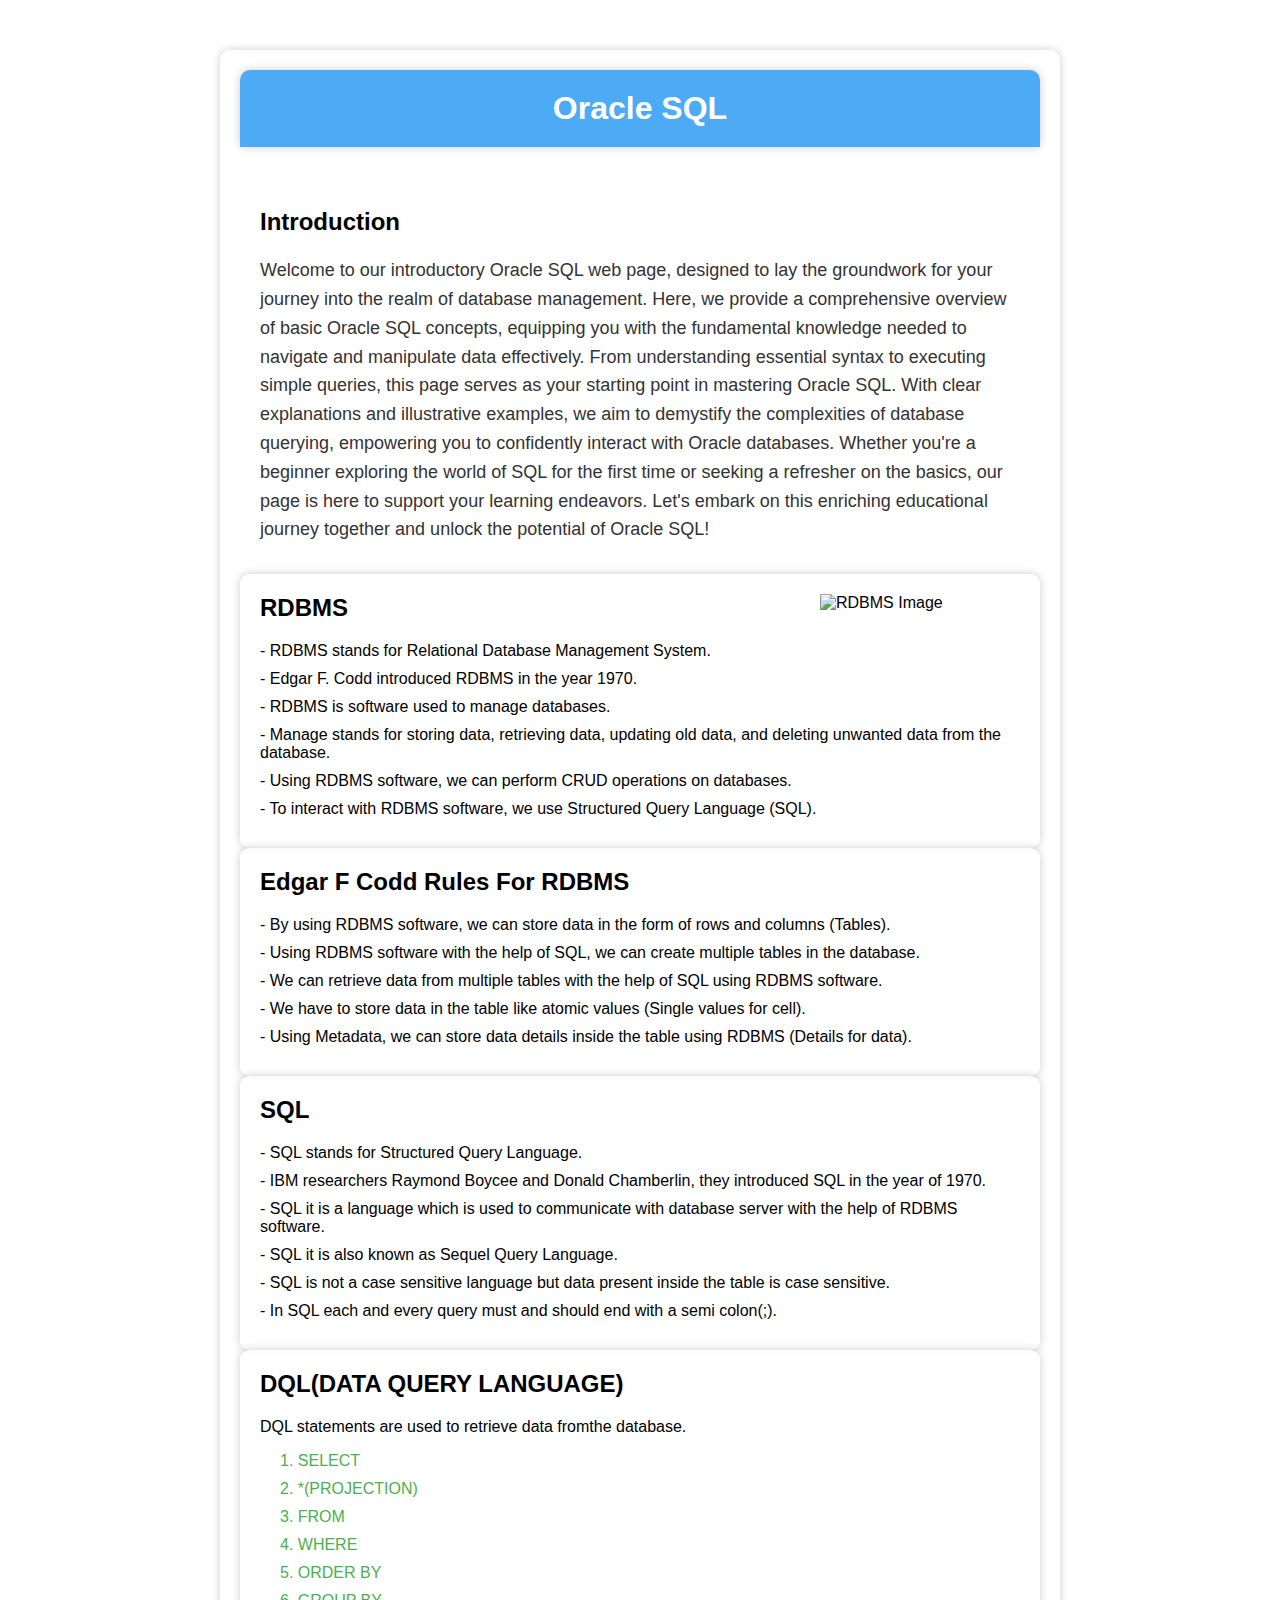
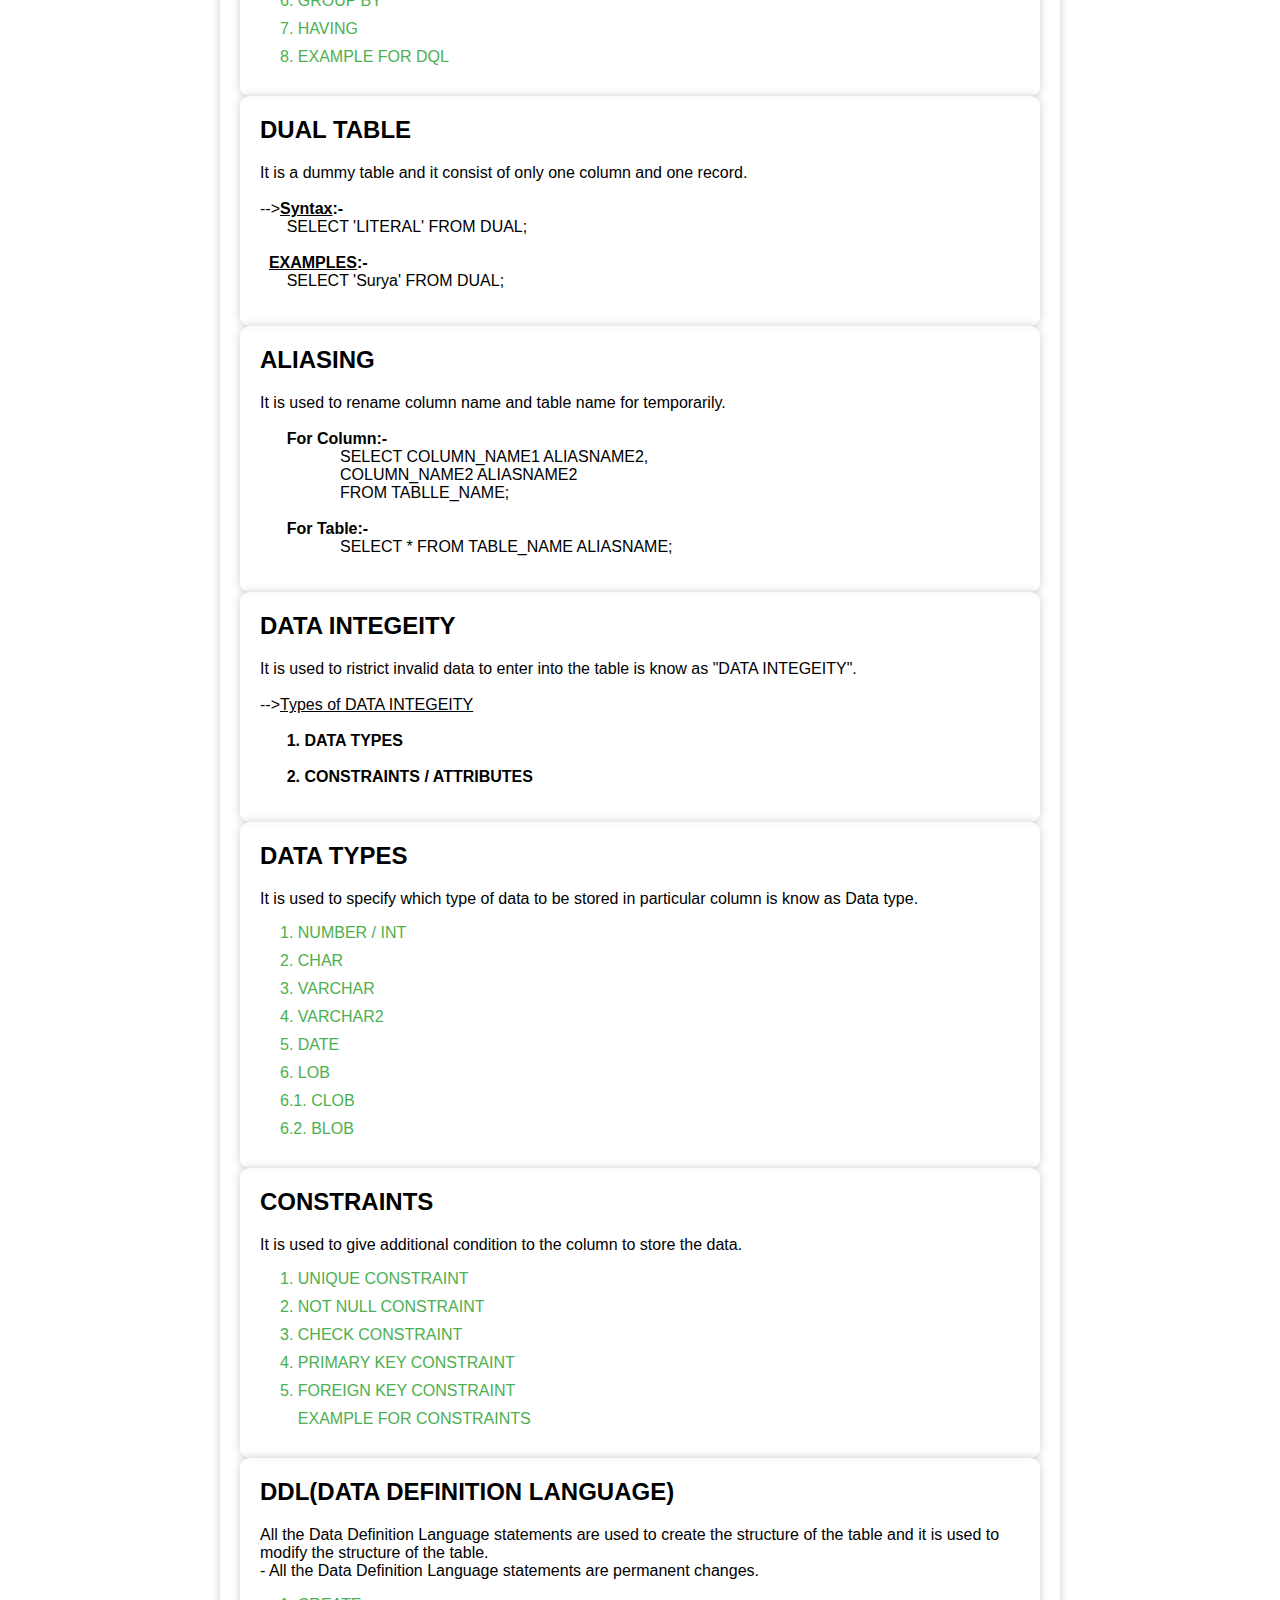
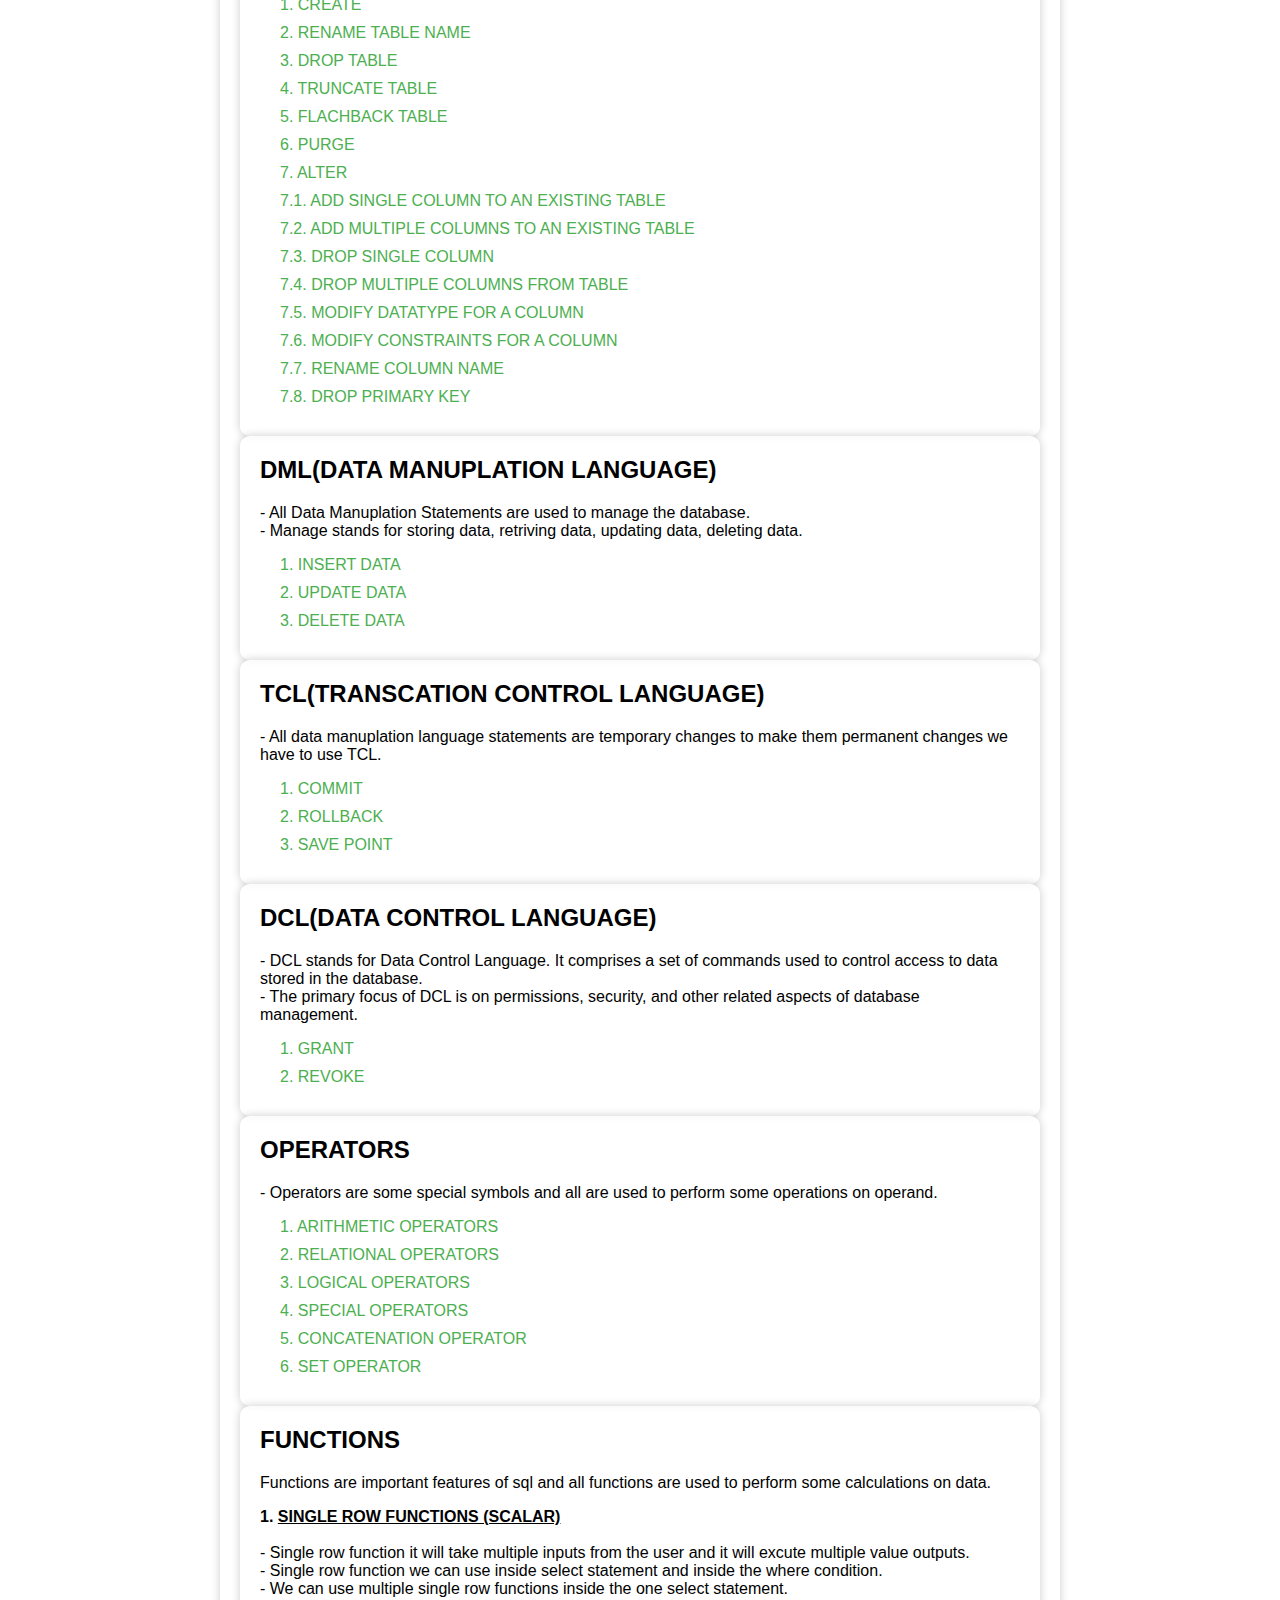
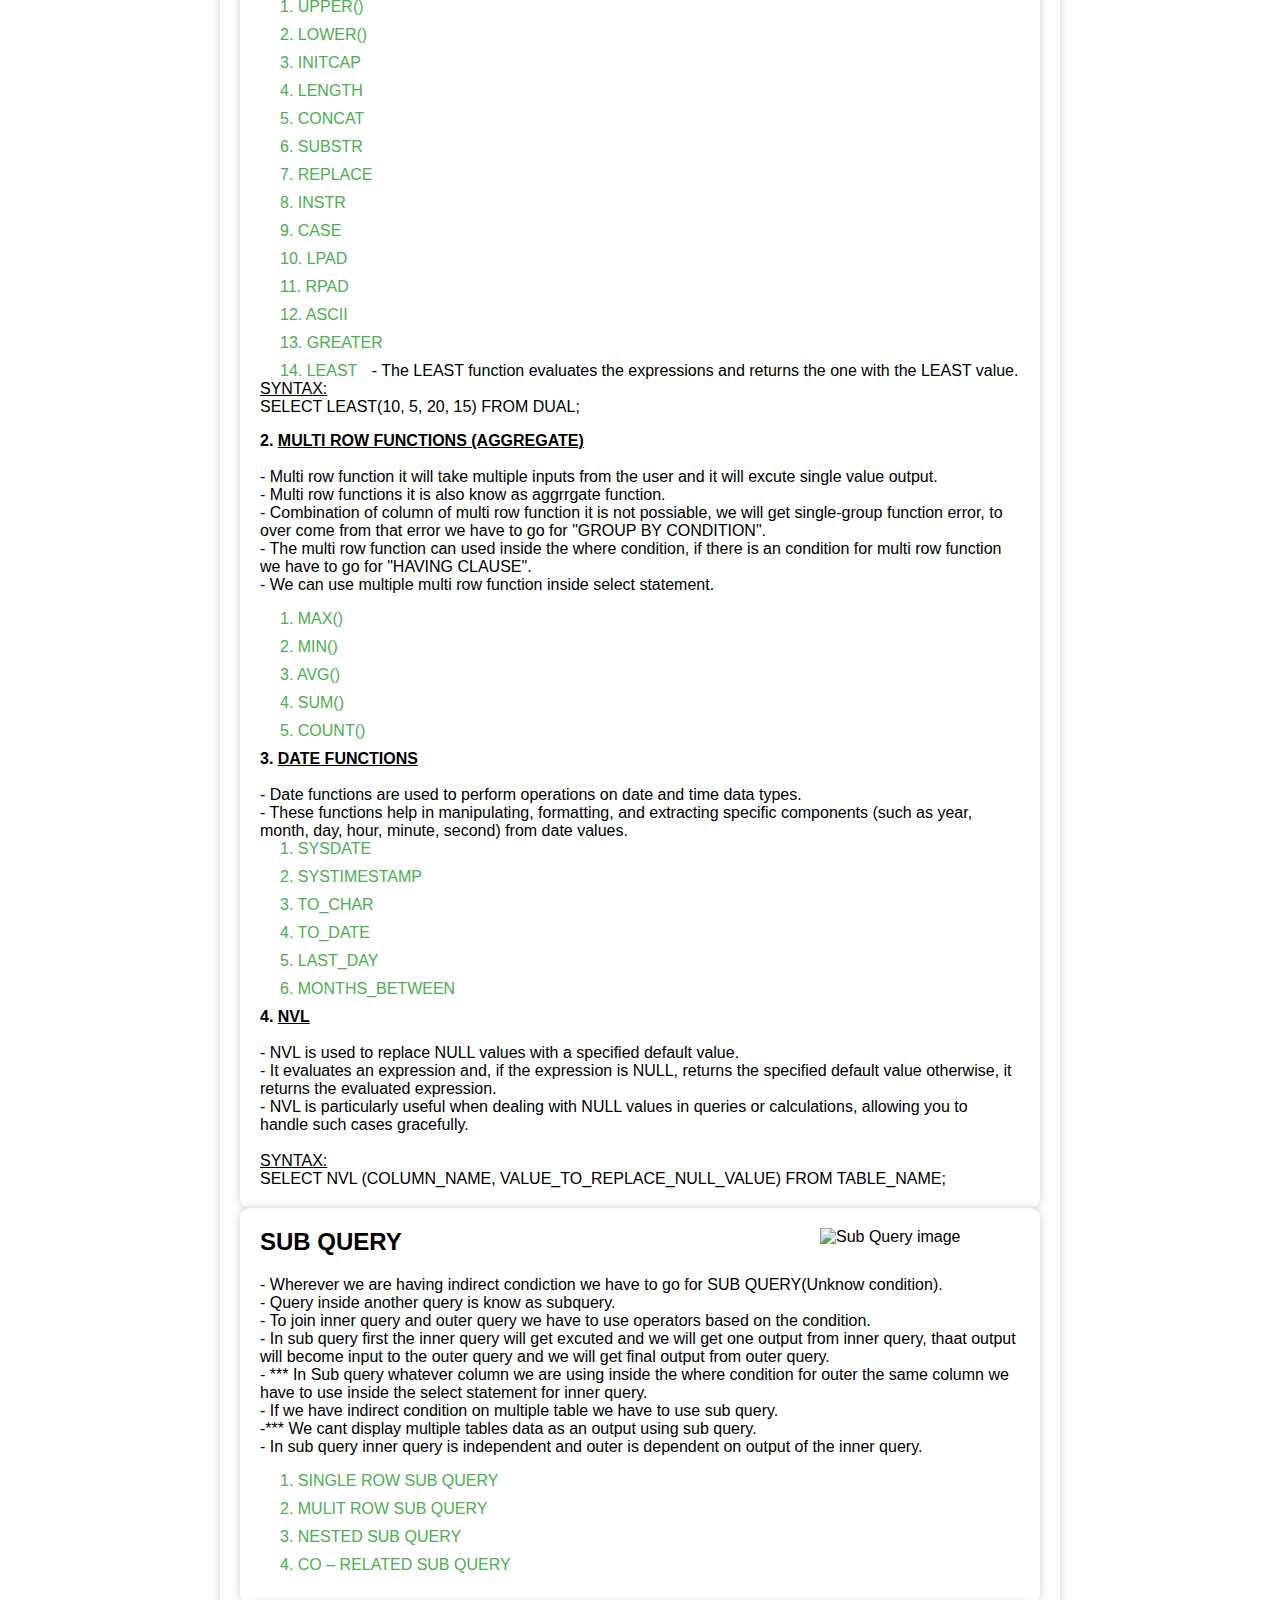
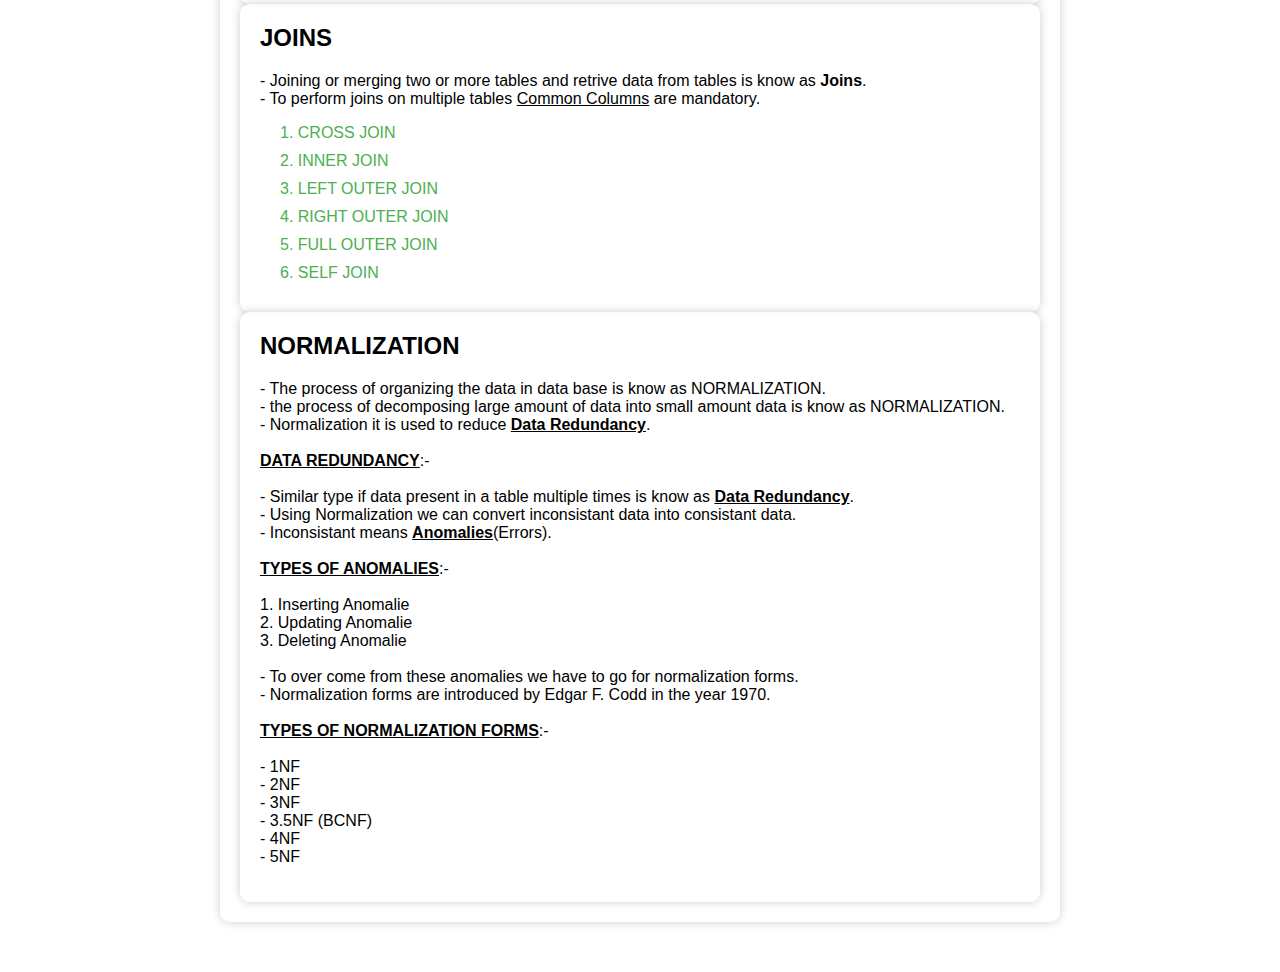
==== commit 36d7c7d7: "TOTAL UPDATE" ====
--- a/notes.html
+++ b/notes.html
@@ -342,7 +342,7 @@
         <li>
           <span class="toggleButton" onclick="toggleVisibility(23)">1. CREATE</span>
           <p id="demo23" style="display: none; padding-left: 20px;">
-            This statement is used to <b><u>CREATE</u></b> a table in database and it is a perment change.<br>
+            - This statement is used to <b><u>CREATE</u></b> a table in database and it is a perment change.<br>
             <u>SYNTAX:</u><br>
             CREATE TABLE TABLE_NAME<br>
             (COLUMN_NAME1 DATATYPE(SIZE) CONSTRAINT,<br>
@@ -353,137 +353,114 @@
         <li>
           <span class="toggleButton" onclick="toggleVisibility(24)">2. RENAME TABLE NAME</span>
           <p id="demo24" style="display: none; padding-left: 20px;">
-            It is used to retrieve data from the database, by selecting all the columns.<br>
-            <u>SYNTAX:</u><br>
-            SELECT * FROM TABLE_NAME
+            - This statement is used to <u><b>Rename</b></u> old table name with new table name.<br>
+            <u>SYNTAX:</u><br>
+            RENAME OLD_TABLE_NAME TO NEW_TABLE_NAME;<br>
           </p>
         </li>
         <li>
           <span class="toggleButton" onclick="toggleVisibility(25)">3. DROP TABLE</span>
           <p id="demo25" style="display: none; padding-left: 20px;">
-            It is a keyword and it is used to specify the table name.<br>
-            <u>SYNTAX:</u><br>
-            SELECT * FROM TABLE_NAME
+            - This statement is used to <u><b>Delete</b></u> table from the database.<br>
+            (OR)<br>
+            - This statement is used to <u><b>Delete</b></u> structur of the table.<br>
+            <u>SYNTAX:</u><br>
+            DROP TABLE TABLE_NAME;
           </p>
         </li>
         <li>
           <span class="toggleButton" onclick="toggleVisibility(26)">4. TRUNCATE TABLE</span>
           <p id="demo26" style="display: none; padding-left: 20px;">
-            Where clause is used to give condition to the query and it will execute the output based on the condition.<br>
-            <u>SYNTAX:</u><br>
-            SELECT * FROM TABLE_NAME<br>
-            WHERE CONDITION;
+            - This statement it is used to entire records present in a table and sstructure of the table remains the same.<br>
+            <u>SYNTAX:</u><br>
+            TRUNCATE TABLE TABLE_NAME;
           </p>
         </li>
         <li>
           <span class="toggleButton" onclick="toggleVisibility(27)">5. FLACHBACK TABLE</span>
           <p id="demo27" style="display: none; padding-left: 20px;">
-            Order by clause is used to rearrange the outputs either in ascending or in descending order.<br>
-            <u>SYNTAX:</u><br>
-            SELECT * FROM TABLE_NAME<br>
-            WHERE CONDITION<br>
-            ORDER BY COLUMN_NAME ASC/DESC;
+            - This statement it is used to restore deleted table from the recycle bin.<br>
+            <u>SYNTAX:</u><br>
+            FLASHBACK TABLE TABLE_NAME TO BEFORE DROP;<br>
           </p>       
           </li>
           <li>
             <span class="toggleButton" onclick="toggleVisibility(28)">6. PURGE</span>
             <p id="demo28" style="display: none; padding-left: 20px;">
-              Group by clause it is used to divide the table into multiple groups and it will execute each output for each group.<br>
-              *(Whatever column we are using inside the select statement along with multi-row function the same column we have to use inside the Group by clause)<br>
-              <u>SYNTAX:</u><br>
-              SELECT COLUMN_NAME1, COLUMN_NAME2, MULTI ROW FUNCTION FROM TABLE_NAME<br>
-              WHERE CONDITION<br>
-              GROUP BY(COLUMN_NAME1, COLUMN_NAME2)<br>
-              ORDER BY COLUMN_NAME ASC/DESC;
+              - This statement is used to delete deleted table from recycle bin.<br>
+              <u>SYNTAX:</u><br>
+              PURGE TABLE TABLE_NAME;
             </p>
           </li>
           <li>
             <span class="toggleButton" onclick="toggleVisibility(29)">7. ALTER</span>
             <p id="demo29" style="display: none; padding-left: 20px;">
-              Having clause it is used to create groups for group by condition and if there is a condition for multi-row functions we have to go for having clause.<br>
-              *(For using Having clause Group by condition is mandatory)<br>
-              <u>SYNTAX:</u><br>
-              SELECT COLUMN_NAME1, COLUMN_NAME2, MULTI ROW FUNCTION FROM TABLE_NAME<br>
-              WHERE CONDITION<br>
-              GROUP BY(COLUMN_NAME1, COLUMN_NAME2)<br>
-              HAVING CLAUSE<br>
-              ORDER BY COLUMN_NAME ASC/DESC;
+              - Alter statement it is used to modify structure of the table.<br>
             </p>
           </li>
           <li>
             <span class="toggleButton" onclick="toggleVisibility(30)">7.1. ADD SINGLE COLUMN TO AN EXISTING TABLE</span>
             <p id="demo30" style="display: none; padding-left: 20px;">
-              It is used to retrieve data from the database, by selecting all the records.<br>
-              <u>SYNTAX:</u><br>
-              SELECT * FROM TABLE_NAME;
+              <u>SYNTAX:</u><br>
+              ALTER TABLE TABLE_NAME<br>
+              ADD (COLUMN_NAME DATATYPE(SIZE) CONSTRAINT);<br>
             </p>
           </li>
           <li>
             <span class="toggleButton" onclick="toggleVisibility(31)">7.2. ADD MULTIPLE COLUMNS TO AN EXISTING TABLE</span>
             <p id="demo31" style="display: none; padding-left: 20px;">
-              It is used to retrieve data from the database, by selecting all the records.<br>
-              <u>SYNTAX:</u><br>
-              SELECT * FROM TABLE_NAME;
+              <u>SYNTAX:</u><br>
+              ALTER TABLE TABLE_NAME<br>
+              ADD (COLUMN_NAME1 DATATYPE(SIZE) CONSTRAINT<br>
+              COLUMN_NAME2 DATATYPE(SIZE) CONSTRAINT);<br>
             </p>
           </li>
           <li>
             <span class="toggleButton" onclick="toggleVisibility(32)">7.3. DROP SINGLE COLUMN</span>
             <p id="demo32" style="display: none; padding-left: 20px;">
-              It is used to retrieve data from the database, by selecting all the columns.<br>
-              <u>SYNTAX:</u><br>
-              SELECT * FROM TABLE_NAME
+              <u>SYNTAX:</u><br>
+              ALTER TABLE TABLE_NAME<br>
+              DROP COLUMN COLUMN_NAME;<br>
             </p>
           </li>
           <li>
             <span class="toggleButton" onclick="toggleVisibility(33)">7.4. DROP MULTIPLE COLUMNS FROM TABLE</span>
             <p id="demo33" style="display: none; padding-left: 20px;">
-              It is a keyword and it is used to specify the table name.<br>
-              <u>SYNTAX:</u><br>
-              SELECT * FROM TABLE_NAME
+              <u>SYNTAX:</u><br>
+              ALTER TABLE TABLE_NAME<br>
+              DROP (COLUMN_NAME1 COLUMN_NAME2);<br>
             </p>
           </li>
           <li>
             <span class="toggleButton" onclick="toggleVisibility(34)">7.5. MODIFY DATATYPE FOR A COLUMN</span>
             <p id="demo34" style="display: none; padding-left: 20px;">
-              Where clause is used to give condition to the query and it will execute the output based on the condition.<br>
-              <u>SYNTAX:</u><br>
-              SELECT * FROM TABLE_NAME<br>
-              WHERE CONDITION;
+              <u>SYNTAX:</u><br>
+              ALTER TABLE TABLE_NAME<br>
+              MODIFY(COLUMN_NAME NEW_DATA_TYPE(SIZE));<br>
             </p>
           </li>
           <li>
             <span class="toggleButton" onclick="toggleVisibility(35)">7.6. MODIFY CONSTRAINTS FOR A COLUMN</span>
             <p id="demo35" style="display: none; padding-left: 20px;">
-              Order by clause is used to rearrange the outputs either in ascending or in descending order.<br>
-              <u>SYNTAX:</u><br>
-              SELECT * FROM TABLE_NAME<br>
-              WHERE CONDITION<br>
-              ORDER BY COLUMN_NAME ASC/DESC;
+              <u>SYNTAX:</u><br>
+              ALTER TABLE TABLE_NAME<br>
+              MODIFY(COLUMN_NAME DATA_TYPE(SIZE) NEW_CONSTRAINT);<br>
             </p>
           </li>
           <li>
             <span class="toggleButton" onclick="toggleVisibility(36)">7.7. RENAME COLUMN NAME</span>
             <p id="demo36" style="display: none; padding-left: 20px;">
-              Group by clause it is used to divide the table into multiple groups and it will execute each output for each group.<br>
-              *(Whatever column we are using inside the select statement along with multi-row function the same column we have to use inside the Group by clause)<br>
-              <u>SYNTAX:</u><br>
-              SELECT COLUMN_NAME1, COLUMN_NAME2, MULTI ROW FUNCTION FROM TABLE_NAME<br>
-              WHERE CONDITION<br>
-              GROUP BY(COLUMN_NAME1, COLUMN_NAME2)<br>
-              ORDER BY COLUMN_NAME ASC/DESC;
+              <u>SYNTAX:</u><br>
+              ALTER TABLE TABLE_NAME<br>
+              RENAME OLD_COLUMN_NAME TO NEW_COLUMN_NAME;<br>
             </p>
           </li>
           <li>
             <span class="toggleButton" onclick="toggleVisibility(37)">7.8. DROP PRIMARY KEY</span>
             <p id="demo37" style="display: none; padding-left: 20px;">
-              Having clause it is used to create groups for the group by condition and if there is a condition for multi-row functions we have to go for having clause.<br>
-              *(For using Having clause Group by condition is mandatory)<br>
-              <u>SYNTAX:</u><br>
-              SELECT COLUMN_NAME1, COLUMN_NAME2, MULTI ROW FUNCTION FROM TABLE_NAME<br>
-              WHERE CONDITION<br>
-              GROUP BY(COLUMN_NAME1, COLUMN_NAME2)<br>
-              HAVING CLAUSE<br>
-              ORDER BY COLUMN_NAME ASC/DESC;
+              <u>SYNTAX:</u><br>
+              ALTER TABLE TABLE_NAME<br>
+              DROP PRIMARY KEY;<br>
             </p>
           </li>
         </ul>
@@ -500,40 +477,33 @@
           <li>
             <span class="toggleButton" onclick="toggleVisibility(38)">1. INSERT DATA</span>
             <p id="demo38" style="display: none; padding-left: 20px;">
-              Having clause it is used to create groups for the group by condition and if there is a condition for multi-row functions we have to go for having clause.<br>
-              *(For using Having clause Group by condition is mandatory)<br>
-              <u>SYNTAX:</u><br>
-              SELECT COLUMN_NAME1, COLUMN_NAME2, MULTI ROW FUNCTION FROM TABLE_NAME<br>
-              WHERE CONDITION<br>
-              GROUP BY(COLUMN_NAME1, COLUMN_NAME2)<br>
-              HAVING CLAUSE<br>
-              ORDER BY COLUMN_NAME ASC/DESC;
+              - It is used to store data in table as per the requirement.<br>
+              <u>SYNTAX:</u><br>
+              1. INSERT INTO TABLE_NAME VALUES('V1', 'V2', 'V3');<br>
+              2. INSERT INTO TABLE_NAME VALUES(&COLUMN_NAME1, &COLUMN_NAME2, &COLUMN_NAME30;)<br>
+              3. INSERT INTO TABLE_NAME (COLUMN_NAME1, COLUMN_NAME2)<br>
+              &nbsp; &nbsp; &nbsp; &nbsp; VALUES(&V1, &V2);<br>
+              <b><u>Inserting VALUES IN MULTIPLE TABLES USING ONE SYNATAX</u></b>:-<br>
+              INSERT ALL INTO TABLE_NAME1(COLUMN_NAME1, COLUMN_NAME2) VALUES(&V1, &V2);<br>
+              &nbsp; &nbsp; &nbsp; &nbsp; INTO TABLE_NAME2(COLUMN_NAME1, COLUMN_NAME2) VALUES(&V1, &V2)<br>
+              &nbsp; &nbsp; &nbsp; &nbsp;(SELECT * FROM DUAL);
             </p>
           </li>
           <li>
             <span class="toggleButton" onclick="toggleVisibility(39)">2. UPDATE DATA</span>
             <p id="demo39" style="display: none; padding-left: 20px;">
-              Having clause it is used to create groups for the group by condition and if there is a condition for multi-row functions we have to go for having clause.<br>
-              *(For using Having clause Group by condition is mandatory)<br>
-              <u>SYNTAX:</u><br>
-              SELECT COLUMN_NAME1, COLUMN_NAME2, MULTI ROW FUNCTION FROM TABLE_NAME<br>
-              WHERE CONDITION<br>
-              GROUP BY(COLUMN_NAME1, COLUMN_NAME2)<br>
-              HAVING CLAUSE<br>
-              ORDER BY COLUMN_NAME ASC/DESC;
+              - This statement is used to update old data with new data.<br>
+              <u>SYNTAX:</u><br>
+              UPDATE TABLE_NAME SET COLUMN_NAME = NEW VALUE;<br>
             </p>
           </li>
           <li>
             <span class="toggleButton" onclick="toggleVisibility(40)">3. DELETE DATA</span>
             <p id="demo40" style="display: none; padding-left: 20px;">
-              Having clause it is used to create groups for the group by condition and if there is a condition for multi-row functions we have to go for having clause.<br>
-              *(For using Having clause Group by condition is mandatory)<br>
-              <u>SYNTAX:</u><br>
-              SELECT COLUMN_NAME1, COLUMN_NAME2, MULTI ROW FUNCTION FROM TABLE_NAME<br>
-              WHERE CONDITION<br>
-              GROUP BY(COLUMN_NAME1, COLUMN_NAME2)<br>
-              HAVING CLAUSE<br>
-              ORDER BY COLUMN_NAME ASC/DESC;
+              - This statement is used to delete unwanted data from a table.<br>
+              <u>SYNTAX:</u><br>
+              1. DELETE TABLE_NAME;<br>
+              2. DELETE FROM TABLE WHERE CONDITION;<br>
             </p>
           </li>
         </ul>
@@ -548,40 +518,27 @@
           <li>
             <span class="toggleButton" onclick="toggleVisibility(41)">1. COMMIT</span>
             <p id="demo41" style="display: none; padding-left: 20px;">
-              Having clause it is used to create groups for the group by condition and if there is a condition for multi-row functions we have to go for having clause.<br>
-              *(For using Having clause Group by condition is mandatory)<br>
-              <u>SYNTAX:</u><br>
-              SELECT COLUMN_NAME1, COLUMN_NAME2, MULTI ROW FUNCTION FROM TABLE_NAME<br>
-              WHERE CONDITION<br>
-              GROUP BY(COLUMN_NAME1, COLUMN_NAME2)<br>
-              HAVING CLAUSE<br>
-              ORDER BY COLUMN_NAME ASC/DESC;
+              - it is used to save DML statements permanently.<br>
+              <u>SYNTAX:</u><br>
+              COMMIT;<br>
             </p>
           </li>
           <li>
             <span class="toggleButton" onclick="toggleVisibility(42)">2. ROLLBACK</span>
             <p id="demo42" style="display: none; padding-left: 20px;">
-              Having clause it is used to create groups for the group by condition and if there is a condition for multi-row functions we have to go for having clause.<br>
-              *(For using Having clause Group by condition is mandatory)<br>
-              <u>SYNTAX:</u><br>
-              SELECT COLUMN_NAME1, COLUMN_NAME2, MULTI ROW FUNCTION FROM TABLE_NAME<br>
-              WHERE CONDITION<br>
-              GROUP BY(COLUMN_NAME1, COLUMN_NAME2)<br>
-              HAVING CLAUSE<br>
-              ORDER BY COLUMN_NAME ASC/DESC;
+              - It is used to restore DML changes.<br>
+              <u>SYNTAX:</u><br>
+              ROLLBACK;<br>
             </p>
           </li>
           <li>
             <span class="toggleButton" onclick="toggleVisibility(43)">3. SAVE POINT</span>
             <p id="demo43" style="display: none; padding-left: 20px;">
-              Having clause it is used to create groups for the group by condition and if there is a condition for multi-row functions we have to go for having clause.<br>
-              *(For using Having clause Group by condition is mandatory)<br>
-              <u>SYNTAX:</u><br>
-              SELECT COLUMN_NAME1, COLUMN_NAME2, MULTI ROW FUNCTION FROM TABLE_NAME<br>
-              WHERE CONDITION<br>
-              GROUP BY(COLUMN_NAME1, COLUMN_NAME2)<br>
-              HAVING CLAUSE<br>
-              ORDER BY COLUMN_NAME ASC/DESC;
+              - It is used to mark the location at DML transcation and after creating savepoint previous DML changes we can't restore.<br>
+              <u>SYNTAX:</u><br>
+              1. SAVEPOTINT SAVEPOTINT_NAME;<br>
+              2. ROLLBACK TO SAVEPOTINT SAVEPOTINT_NAME;
+
             </p>
           </li>
         </ul>
@@ -598,27 +555,17 @@
           <li>
             <span class="toggleButton" onclick="toggleVisibility(44)">1. GRANT</span>
             <p id="demo44" style="display: none; padding-left: 20px;">
-              Having clause it is used to create groups for the group by condition and if there is a condition for multi-row functions we have to go for having clause.<br>
-              *(For using Having clause Group by condition is mandatory)<br>
-              <u>SYNTAX:</u><br>
-              SELECT COLUMN_NAME1, COLUMN_NAME2, MULTI ROW FUNCTION FROM TABLE_NAME<br>
-              WHERE CONDITION<br>
-              GROUP BY(COLUMN_NAME1, COLUMN_NAME2)<br>
-              HAVING CLAUSE<br>
-              ORDER BY COLUMN_NAME ASC/DESC;
+              - It is used to give our database access to another user.<br>
+              <u>SYNTAX:</u><br>
+              GRANT SELECT ON TABLE_NAME TO USERNAME;<br>
             </p>
           </li>
           <li>
             <span class="toggleButton" onclick="toggleVisibility(45)">2. REVOKE</span>
             <p id="demo45" style="display: none; padding-left: 20px;">
-              Having clause it is used to create groups for the group by condition and if there is a condition for multi-row functions we have to go for having clause.<br>
-              *(For using Having clause Group by condition is mandatory)<br>
-              <u>SYNTAX:</u><br>
-              SELECT COLUMN_NAME1, COLUMN_NAME2, MULTI ROW FUNCTION FROM TABLE_NAME<br>
-              WHERE CONDITION<br>
-              GROUP BY(COLUMN_NAME1, COLUMN_NAME2)<br>
-              HAVING CLAUSE<br>
-              ORDER BY COLUMN_NAME ASC/DESC;
+              - It is used to take given access back from another user.<br>
+              <u>SYNTAX:</u><br>
+              REVOKE SELECT ON TABLE_NAME FROM USERNAME;<br>
             </p>
           </li>
         </ul>
@@ -631,51 +578,137 @@
         <p>- Operators are some special symbols and all are used to perform some operations on operand.</p>
         <ul>
             <li>
-                <span class="toggleButton" onclick="toggleVisibility(46)">1. ARITHMETIC OPERATOR ( +, -, *, /)</span>
+                <span class="toggleButton" onclick="toggleVisibility(46)">1. ARITHMETIC OPERATORS</span>
                 <p id="demo46" style="display: none; padding-left: 20px;">
-                    It is used to retrieve data from the database, by selecting all the records.<br>
-                    <u>SYNTAX:</u><br>
-                    SELECT * FROM TABLE_NAME;
+                  - Arithmetic operators consists of +, -, *, /.<br>
+                  - Arithmetic operator are used to perform mathmatical operation on operands and expressions.<br>
+                  - All arthmatic operators we have to use only inside the select statement and we can use arthmatic operators in side where condition but alon with relational operators.<br>                  
+                    <u>EXAMPLE:</u><br>
+                    SELECT EMP.*, SAL*12, (SAL*12)/365 FROM EMP ORDER BY SAL DESC;<br>
                 </p>
             </li>
             <li>
-                <span class="toggleButton" onclick="toggleVisibility(47)">2. RELATIONAL OPERATOR (<, >, <=, >=, !=, =)</span>
+                <span class="toggleButton" onclick="toggleVisibility(47)">2. RELATIONAL OPERATORS</span>
                 <p id="demo47" style="display: none; padding-left: 20px;">
-                    It is used to retrieve data from the database, by selecting all the records.<br>
-                    <u>SYNTAX:</u><br>
-                    SELECT * FROM TABLE_NAME;
+                  - Relational operatos consists of <, >, <=, >=, !=, =.<br>
+                  - All relational operators have to use only inside the where condition.<br>
+                  - Relational operators are used to give the condition to the query and it will excute the output as per the condition.<br>
+                  - Relational operator can't use inside the select statement.<br>
+                    <u>EXAMPLE:</u><br>
+                    SELECT * FROM EMP <br>
+                    WHERE HIREDATE = '03 - DEC - 1981';<br>
                 </p>
             </li>
             <li>
-                <span class="toggleButton" onclick="toggleVisibility(48)">3. LOGICAL OPERATOR (AND, OR, NOT)</span>
-                <p id="demo48" style="display: none; padding-left: 20px;">
-                    It is used to retrieve data from the database, by selecting all the records.<br>
-                    <u>SYNTAX:</u><br>
-                    SELECT * FROM TABLE_NAME;
+              <span class="toggleButton" onclick="toggleVisibility(48)">3. LOGICAL OPERATORS</span>
+              <p id="demo48" style="display: none; padding-left: 20px;">
+                  - Whenever we are having multiple conditions we have to go for logical operators.<br>
+                  - Logical operators consist of AND, OR, NOT operators.<br>
+                  - All logical operators we have to use only inside the WHERE condition.<br><br>
+                <b><u>AND OPERATOR</u></b></b><br><br>
+                <pstyle="display: none; padding-left: 20px;>
+                  - Whatever we are having multiple condition it <b>all conditions are true</b>, AND operator will print output.<br>
+                  <u>EXAMPLE</u><br>
+                  SELECT * FROM EMP <br>
+                  WHERE<br>
+                  JOB = 'MANAGER' AND DEPTNO= 30; <br><br>
+                </pstyle>                
+                <b><u>OR OPERATOR</u></b></b><br><br>
+                <pstyle="display: none; padding-left: 20px;>
+                  - Whatever we are having multiple condition <b>if any one conditions is true</b>, OR operator will print output.<br>
+                  <b><u>Note</u>:-</b><br>
+                  &nbsp; &nbsp; &nbsp; - Whatever we have multiple condition for Similar column we have to use <b>OR</b> operator.<br>
+                  <u>EXAMPLE</u><br>
+                  SELECT * FROM EMP <br>
+                  WHERE<br>
+                  SAL > 2000 AND(JOB = 'MANAGER OR JOB = 'ANALYST');<br>
+              </pstyle>
+              </p>
+              </li>
+              <li>
+                <span class="toggleButton" onclick="toggleVisibility(49)">4. SPECIAL OPERATORS</span>
+                <p id="demo49" style="display: none; padding-left: 20px;">
+                  - Special operator consists of IN, BETWEEN, LIKE, IS, NOT IN, NOT BETWEEN, NOT LIKE, IS NOT.<br><br>
+                  <b><u>IN OPERATOR</u></b></b><br><br>
+                  <pstyle="display: none; padding-left: 20px;>
+                  - Insted of using multiple times OR operator, we can use IN operator.<br>
+                  <u>EXAMPLE</u><br>
+                  SELECT * FROM EMP <br>
+                  WHERE<br>
+                  SAL > 2000 AND DEPTNO IN(20, 30, 40);<br>,<br>
+                </pstyle>
+                <b><u>BETWEEN OPERATOR</u></b></b><br><br>
+                <pstyle="display: none; padding-left: 20px;>
+                  - Whatever we are having values in range we have to use <b>'BETWEEN OPERATOR'</b> .<br>
+                  <u>EXAMPLE</u><br>
+                  SELECT * FROM EMP <br>
+                  WHERE<br>
+                  HIREDATE BETWEEN '01-JAN-1981' AND '31-DEC-1981';<br><br>
+                </pstyle>
+                <b><u>LIKE OPERATOR</u></b></b><br><br>
+                <pstyle="display: none; padding-left: 20px;>
+                  - Like operator used for pattern matching.<br>
+                  - To achive patteren matching, we have to use <b>'SQL Wild Cards'</b>
+                  <b>WILD CARDS:-</b><br>
+                  &nbsp; &nbsp; % -> (It derives 0 to n charcater)<br>
+                  &nbsp; &nbsp; _ -> (It derives single charcater)<br>
+                  <u>EXAMPLE</u><br>
+                  1. Query to display details whose designation contains MAN?<br>
+                  &nbsp; &nbsp;  SELECT * FROM EMP<br>
+                  &nbsp; &nbsp;  WHERE JOB LIKE '%MAN%';<br>
+                  2. Query to display employee information for who is earning 4 digit salary in manager, analyst designation?<br>
+                  &nbsp; &nbsp;  SELECT * FROM EMP<br>
+                  &nbsp; &nbsp;  WHERE SAL LIKE '_ _ _ _' AND JOB IN('MANAGER', 'ANALYST');<br>
                 </p>
-            </li>
-            <li>
-                <span class="toggleButton" onclick="toggleVisibility(49)">4. SPECIAL OPERATOR</span>
-                <p id="demo49" style="display: none; padding-left: 20px;">
-                    It is used to retrieve data from the database, by selecting all the records.<br>
-                    <u>SYNTAX:</u><br>
-                    SELECT * FROM TABLE_NAME;
+              </li>
+              <li>
+                <span class="toggleButton" onclick="toggleVisibility(50)">5. CONCATENATION OPERATOR</span>
+                <p id="demo50" style="display: none; padding-left: 20px;">
+                  - Joining or merging two or more LITERALS is know is <b>Concatenation</b>.<br>
+                  - To achive concatencation we have to use parallel symbol(||).<br>
+                  - Concatenation operator we have to use only inside the select statement.<br>
+                  <u>EXAMPLE</u><br>
+                  SELECT 'Smith' || 'is' || 'earning' || 800 FROM DUAL;<br>
                 </p>
-            </li>
-            <li>
-                <span class="toggleButton" onclick="toggleVisibility(50)">5. CONCATENATION OPERATOR (||)</span>
-                <p id="demo50" style="display: none; padding-left: 20px;">
-                    It is used to retrieve data from the database, by selecting all the records.<br>
-                    <u>SYNTAX:</u><br>
-                    SELECT * FROM TABLE_NAME;
-                </p>
-            </li>
-            <li>
+              </li>
+              <li>
                 <span class="toggleButton" onclick="toggleVisibility(51)">6. SET OPERATOR</span>
                 <p id="demo51" style="display: none; padding-left: 20px;">
-                    It is used to retrieve data from the database, by selecting all the records.<br>
-                    <u>SYNTAX:</u><br>
-                    SELECT * FROM TABLE_NAME;
+                  - Set operators are used to combine the results of two or more select statements.<br>
+                  - In each and every select statement we have to use same data type columns.<br>\
+                  <b><u>1. UNION SET OPERATOR</u>:-</b><br>
+                  <b><u>BETWEEN OPERATOR</u></b></b><br><br>
+                <pstyle="display: none; padding-left: 20px;>
+                - Union set Operator it is used to combine the results of two or more select statements and it will remove all duplicate values.<br>
+                  <u>SYNTAX</u><br>
+                  SELECT COLUMN_NAME FROM TABLE_NAME<br>
+                  UNION<br>
+                  SELECT COLUMN_NAME FROM TABLE_NAME;<br><br>
+                </pstyle>
+                <b><u>2. UNION ALL OPERATOR</u></b></b><br><br>
+                <pstyle="display: none; padding-left: 20px;>
+                  - It is used to combine the results of two or more select statements but it will not remove duplicate values from all select statements.<br>
+                  <u>SYNTAX</u><br>
+                  SELECT COLUMN_NAME FROM TABLE_NAME<br>
+                  UNION ALL<br>
+                  SELECT COLUMN_NAME FROM TABLE_NAME;<br><br>
+                </pstyle>
+                <b><u>3. INTERSECT OPERATOR</u></b></b><br><br>
+                <pstyle="display: none; padding-left: 20px;>
+                  - It is used to combine the results of two or more select statements and it will remove duplicate values from all select statements but it will display only matched records from all select statements.<br>
+                  <u>SYNTAX</u><br>
+                  SELECT COLUMN_NAME FROM TABLE_NAME<br>
+                  INTRSECT<br>
+                  SELECT COLUMN_NAME FROM TABLE_NAME;<br><br>
+                </pstyle>
+                <b><u>4. MINUS OPERATOR</u></b></b><br><br>
+                <pstyle="display: none; padding-left: 20px;>
+                  - It is used to combine the results of two or more select statements and it will display unmatched records only from <b>first select statement</b>.<br>
+                  <u>SYNTAX</u><br>
+                  SELECT COLUMN_NAME FROM TABLE_NAME<br>
+                  MINUS<br>
+                  SELECT COLUMN_NAME FROM TABLE_NAME;<br><br>
+                </pstyle>
                 </p>
             </li>
         </ul>
@@ -687,139 +720,150 @@
         <div class="sideHeading">FUNCTIONS</div>
         <p>Functions are important features of sql and all functions are used to perform some calculations on data.</p>
         <b>1. <u>SINGLE ROW FUNCTIONS (SCALAR)</u></b><br><br>
-        <pstyle="display: none; padding-left: 20px;>- Single row function it will take multiple inputs from the user and it will excute multiple value outputs.<br>
+      <pstyle="display: none; padding-left: 20px;>- Single row function it will take multiple inputs from the user and it will excute multiple value outputs.<br>
         - Single row function we can use inside select statement and inside the where condition.<br>
         - We can use multiple single row functions inside the one select statement.<br>
-        </p>
+      </pstyle>
         <ul>
             <li>
                 <span class="toggleButton" onclick="toggleVisibility(52)">1. UPPER()</span>
                 <p id="demo52" style="display: none; padding-left: 20px;">
-                    It is used to retrieve data from the database, by selecting all the records.<br>
+                  - This function it is used to convert LOWER case charcater to UPPER case charcater.<br>
                     <u>SYNTAX:</u><br>
-                    SELECT * FROM TABLE_NAME;
+                    SELECT UPPER(COLUMN_NAME) FROM TABLE_NAME;
                 </p>
             </li>
             <li>
                 <span class="toggleButton" onclick="toggleVisibility(53)">2. LOWER()</span>
                 <p id="demo53" style="display: none; padding-left: 20px;">
-                    It is used to retrieve data from the database, by selecting all the columns.<br>
-                    <u>SYNTAX:</u><br>
-                    SELECT * FROM TABLE_NAME
+                  - This function it is used to convert UPPER case charcater to LOWER case charcater.<br>
+                  <u>SYNTAX:</u><br>
+                  SELECT LOWER(COLUMN_NAME) FROM TABLE_NAME;
                 </p>
             </li>
             <li>
                 <span class="toggleButton" onclick="toggleVisibility(54)">3. INITCAP</span>
                 <p id="demo54" style="display: none; padding-left: 20px;">
-                    It is a keyword and it is used to specify the table name.<br>
-                    <u>SYNTAX:</u><br>
-                    SELECT * FROM TABLE_NAME
+                  - This function it is used to convert only first charcater of the string in UPPER case and it will convert remaning all charcater in LOWER case.<br>
+                  <u>SYNTAX:</u><br>
+                  SELECT INITCAP(COLUMN_NAME) FROM TABLE_NAME;
                 </p>
             </li>
             <li>
                 <span class="toggleButton" onclick="toggleVisibility(55)">4. LENGTH</span>
                 <p id="demo55" style="display: none; padding-left: 20px;">
-                    Where clause is used to give condition to the query and it will execute the output based on the condition.<br>
-                    <u>SYNTAX:</u><br>
-                    SELECT * FROM TABLE_NAME<br>
-                    WHERE CONDITION;
+                  - Length function it is used to calculate number of charcaters present in LITERALS.<br>
+                  - Length function we can use inside the select statement and where condiction.<br>
+                  <u>SYNTAX:</u><br>
+                  1. SELECT LENGHT(LITERALS/COLUMN_NAME) FROM TABLE_NAME;<br>
+                  2. SELECT TABLE_NAME.*, LENGTH(COLUMN_NAME) FROM TABLE_NAME;<br>
+                  3. SELECT * FROM TABLE_NAME<br>
+                  &nbsp; &nbsp; WHERE LENGTH(COLUMN_NAME) = VALUE;<br>
                 </p>
             </li>
             <li>
                 <span class="toggleButton" onclick="toggleVisibility(56)">5. CONCAT</span>
                 <p id="demo56" style="display: none; padding-left: 20px;">
-                    Order by clause is used to rearrange the outputs either in ascending or in descending order.<br>
+                   - Concatation function is used to join or merging two or more LITERALS or columns is know as concation function.<br>
+                   - For one concat function we have to pass only <b>'two'</b> arguments.<br>
+                   - If we have more then two arguments we have to go for <b>Nested Concatation</b>.<br>
                     <u>SYNTAX:</u><br>
-                    SELECT * FROM TABLE_NAME<br>
-                    WHERE CONDITION<br>
-                    ORDER BY COLUMN_NAME ASC/DESC;
+                    1. SELECT CONCAT(Arg1,Arg2) FROM TABLE_NAMEL<br>
+                    2. SELECT CONCAT(CONCAT(CONCAT(Arg1, Arg2), Arg3), Arg4) FROM TABLE_NAME;<br>
+                    - We should use (N - 1) formula (where N = no.of arguments).<br>
                 </p>
             </li>
             <li>
                 <span class="toggleButton" onclick="toggleVisibility(57)">6. SUBSTR</span>
                 <p id="demo57" style="display: none; padding-left: 20px;">
-                    Group by clause it is used to divide the table into multiple groups and it will execute each output for each group.<br>
-                    *(Whatever column we are using inside the select statement along with multi-row function the same column we have to use inside the Group by clause)<br>
+                   - SUBSTR it is used to extract string from another string.<br>
+                   - Extracting of substring always works from left-side to right-side.<br>
+                   - SUBSTR we can use inside the select statement and where condiction.<br>
                     <u>SYNTAX:</u><br>
-                    SELECT COLUMN_NAME1, COLUMN_NAME2, MULTI ROW FUNCTION FROM TABLE_NAME<br>
-                    WHERE CONDITION<br>
-                    GROUP BY(COLUMN_NAME1, COLUMN_NAME2)<br>
-                    ORDER BY COLUMN_NAME ASC/DESC;
+                    SELECT SUBSTR(Arg1, Arg2, Arg3) FROM TABLE_NAME;<br>
+                    - Arg1 = COLUMN_NAME/ LITERALS<br>
+                    - Arg2 = Starting position<br>
+                    - aRG3 = Length of substring.<br>
                 </p>
             </li>
             <li>
                 <span class="toggleButton" onclick="toggleVisibility(58)">7. REPLACE</span>
                 <p id="demo58" style="display: none; padding-left: 20px;">
-                    Having clause it is used to create groups for group by condition and if there is a condition for multi-row functions we have to go for having clause.<br>
-                    *(For using Having clause Group by condition is mandatory)<br>
+                   - Replace function it is used to replace old data with new data.<br>
+                   - While using Replace function if we are using old data as one string and that string if its not present in orginal data it will print orginal data as output.<br>
+                   - If we are not considering new data we are considering old data replace function it will remove old data from orginal data.<br>
                     <u>SYNTAX:</u><br>
-                    SELECT COLUMN_NAME1, COLUMN_NAME2, MULTI ROW FUNCTION FROM TABLE_NAME<br>    
-                    WHERE CONDITION<br>    
-                    GROUP BY(COLUMN_NAME1, COLUMN_NAME2)<br>    
-                    HAVING CLAUSE<br>    
-                    ORDER BY COLUMN_NAME ASC/DESC;    
+                    SELECT REPLACE(Arg1, Arg2, Arg3) FROM TABLE_NAME;<br>
+                    - Arg1 = COLUMN_NAME / LITERAL<br>
+                    - Arg2 = Old data <br>
+                    - Arg3 = New data<br>    
                   </p>    
               </li>    
               <li>    
                   <span class="toggleButton" onclick="toggleVisibility(59)">8. INSTR</span>    
-                  <p id="demo59" style="display: none; padding-left: 20px;">    
-                    It is used to retrieve data from the database, by selecting all the records.<br>    
+                  <p id="demo59" style="display: none; padding-left: 20px;">
+                    - It is used to find the position of the charcater.<br>
+                    - INSTR function we can use inside select statement and where condition.<br>
                     <u>SYNTAX:</u><br>    
-                    SELECT * FROM TABLE_NAME;    
+                    SELECT INSTR(Arg1, Arg2, Arg3, Arg4) FROM TABLE_NAME;<br>
+                    - Arg1 = COLUMN_NAME / LITERAL<br>
+                    - Arg2 = charcater to search<br>
+                    - Arg3 = Length of substring / position<br> 
+                    - Arg4 = Occurance<br>
                   </p>    
               </li>    
               <li>    
                   <span class="toggleButton" onclick="toggleVisibility(60)">9. CASE</span>    
-                  <p id="demo60" style="display: none; padding-left: 20px;">    
-                    It is used to retrieve data from the database, by selecting all the records.<br>    
+                  <p id="demo60" style="display: none; padding-left: 20px;">
+                    - This function it is used to update results for multiple condition at a time.<br>    
                     <u>SYNTAX:</u><br>    
-                    SELECT * FROM TABLE_NAME;    
+                    UPDATE TABLE_NAME SET COLUMN_NAME<br>
+                    CASE<br>
+                    WHEN CONDITION1 THEN RESULT1 <br>
+                    WHEN CONDITION2 THEN RESULT2 <br>
+                    ELSE <br>
+                    RESULT_COLUMN_NAME <br>
+                    END<br>  
                   </p>    
               </li>    
                 <li>    
                   <span class="toggleButton" onclick="toggleVisibility(61)">10. LPAD</span>    
-                  <p id="demo61" style="display: none; padding-left: 20px;">    
-                    It is used to retrieve data from the database, by selecting all the columns.<br>    
+                  <p id="demo61" style="display: none; padding-left: 20px;">
+                     - It is used to add padding for data to the left side.<br>    
                     <u>SYNTAX:</u><br>    
-                    SELECT * FROM TABLE_NAME    
+                    SELECT LPAD(STRING, LENGTH, PAD_STRING) FROM DUAL;   
                   </p>    
                 </li>    
                 <li>    
                   <span class="toggleButton" onclick="toggleVisibility(62)">11. RPAD</span>    
-                  <p id="demo62" style="display: none; padding-left: 20px;">    
-                    It is a keyword and it is used to specify the table name.<br>    
-                    <u>SYNTAX:</u><br>    
-                    SELECT * FROM TABLE_NAME    
+                  <p id="demo62" style="display: none; padding-left: 20px;">
+                    - It is used to add padding for data to the RIGHT side.<br>    
+                    <u>EXAMPLE:</u><br>    
+                    SELECT ASCII('A') FROM DUAL;
                   </p>    
                 </li>    
                 <li>    
                   <span class="toggleButton" onclick="toggleVisibility(63)">12. ASCII</span>    
-                  <p id="demo63" style="display: none; padding-left: 20px;">    
-                    Where clause is used to give condition to the query and it will execute the output based on the condition.<br>    
-                    <u>SYNTAX:</u><br>    
-                    SELECT * FROM TABLE_NAME<br>    
-                    WHERE CONDITION;    
+                  <p id="demo63" style="display: none; padding-left: 20px;">
+                     - This function is used to obtain the numeric ASCII value of a character.<br>    
+                     <u>SYNTAX:</u><br>    
+                     SELECT * FROM TABLE_NAME<br>    
+                     WHERE CONDITION;    
                   </p>    
                 </li>    
                 <li>    
                   <span class="toggleButton" onclick="toggleVisibility(64)">13. GREATER</span>    
-                  <p id="demo64" style="display: none; padding-left: 20px;">    
-                    Order by clause is used to rearrange the outputs either in ascending or in descending order.<br>    
-                    <u>SYNTAX:</u><br>    
-                    SELECT * FROM TABLE_NAME<br>    
-                    WHERE CONDITION<br>    
-                    ORDER BY COLUMN_NAME ASC/DESC;    
-                  </p>    
-                </li>    
-                <li>    
-                  <span class="toggleButton" onclick="toggleVisibility(65)">14. LEAST</span>    
-                  <p id="demo65" style="display: none; padding-left: 20px;">Group by clause it is used to divide the table into multiple groups and it will execute each output for each group.<br>
-                   *(Whatever column we are using inside the select statement along with multi-row function the same column we have to use inside the Group by clause)<br>
+                  <p id="demo64" style="display: none; padding-left: 20px;">
+                    - The GREATEST function evaluates the expressions and returns the one with the highest value.<br>    
+                    <u>EXAMPLE:</u><br>
+                    SELECT GREATEST(10, 5, 20, 15) FROM DUAL;<br>
+                  </p>    
+                </li>    
+                <li>    
+                  <span class="toggleButton" onclick="toggleVisibility(65)">14. LEAST</span>
+                   - The LEAST function evaluates the expressions and returns the one with the LEAST value.<br>
                    <u>SYNTAX:</u><br>
-                   SELECT COLUMN_NAME1, COLUMN_NAME2, MULTI ROW FUNCTION FROM TABLE_NAME<br>    
-                    WHERE CONDITION<br>    
-                    GROUP BY(COLUMN_NAME1, COLUMN_NAME2)<br>    
-                    ORDER BY COLUMN_NAME ASC/DESC;    
+                   SELECT LEAST(10, 5, 20, 15) FROM DUAL;<br>
                   </p>    
                 </li>    
               </ul>
@@ -834,44 +878,42 @@
               <ul>    
                 <li>    
                   <span class="toggleButton" onclick="toggleVisibility(66)">1. MAX()</span>    
-                  <p id="demo66" style="display: none; padding-left: 20px;">It is used to retrieve data from the database, by selecting all the records.<br>    
+                  <p id="demo66" style="display: none; padding-left: 20px;">
+                   - This function it is used to find higest value for specified column.<br>    
                     <u>SYNTAX:</u><br>    
-                    SELECT * FROM TABLE_NAME;    
+                    SELECT MAX(COLUMN_NAME) FROM TABLE_NAME;<br>    
                   </p>    
                 </li>    
                 <li>    
                   <span class="toggleButton" onclick="toggleVisibility(67)">2. MIN()</span>    
                   <p id="demo67" style="display: none; padding-left: 20px;">    
-                    It is used to retrieve data from the database, by selecting all the columns.<br>    
-                    <u>SYNTAX:</u><br>    
-                    SELECT * FROM TABLE_NAME    
+                   - This function it is used to find LOWEST value for specified column.<br>    
+                   <u>SYNTAX:</u><br>    
+                    SELECT MIN(COLUMN_NAME) FROM TABLE_NAME;<br>   
                   </p>    
                 </li>    
                 <li>    
                   <span class="toggleButton" onclick="toggleVisibility(68)">3. AVG()</span>    
                   <p id="demo68" style="display: none; padding-left: 20px;">    
-                    It is a keyword and it is used to specify the table name.<br>    
+                    - This function it is used to find average value for specified column.<br>    
                     <u>SYNTAX:</u><br>    
-                    SELECT * FROM TABLE_NAME    
+                    SELECT AVG(COLUMN_NAME) FROM TABLE_NAME;<br>    
                   </p>    
                 </li>    
                 <li>    
                   <span class="toggleButton" onclick="toggleVisibility(69)">4. SUM()</span>    
-                  <p id="demo69" style="display: none; padding-left: 20px;">    
-                    Where clause is used to give condition to the query and it will execute the output based on the condition.<br>    
+                  <p id="demo69" style="display: none; padding-left: 20px;">
+                    - It is used to find sum of multiple values.<br>    
                     <u>SYNTAX:</u><br>    
-                    SELECT * FROM TABLE_NAME<br>    
-                    WHERE CONDITION;    
+                    SELECT SUM(COLUMN_NAME) FROM TABLE_NAME;<br> 
                   </p>    
                 </li>    
                 <li>    
                   <span class="toggleButton" onclick="toggleVisibility(70)">5. COUNT()</span>    
-                  <p id="demo70" style="display: none; padding-left: 20px;">    
-                    Order by clause is used to rearrange the outputs either in ascending or in descending order.<br>    
-                    <u>SYNTAX:</u><br>    
-                    SELECT * FROM TABLE_NAME<br>    
-                    WHERE CONDITION<br>    
-                    ORDER BY COLUMN_NAME ASC/DESC;    
+                  <p id="demo70" style="display: none; padding-left: 20px;">
+                    - It is used to find number of values present in specified columns and it will ignore null values.<br>    
+                    <u>SYNTAX:</u><br>
+                    SELECT COUNT(COLUMN_NAME) FROM TABLE_NAME;<br>   
                   </p>    
                 </li>    
               </ul>    
@@ -881,72 +923,62 @@
               <ul>    
                 <li>    
                   <span class="toggleButton" onclick="toggleVisibility(71)">1. SYSDATE</span>    
-                  <p id="demo71" style="display: none; padding-left: 20px;">    
-                    It is used to retrieve data from the database, by selecting all the records.<br>    
+                  <p id="demo71" style="display: none; padding-left: 20px;">
+                    - The SYSDATE function is used to retrieve the current system date and time from the database server's operating system. It returns a value of the DATE data type, which includes both the date and time components<br>    
                     <u>SYNTAX:</u><br>    
-                    SELECT * FROM TABLE_NAME;    
+                    SELECT SYSDATE FROM DUAL;<br> 
                   </p>    
                 </li>    
                 <li>    
                   <span class="toggleButton" onclick="toggleVisibility(72)">2. SYSTIMESTAMP</span>    
-                  <p id="demo72" style="display: none; padding-left: 20px;">    
-                    It is used to retrieve data from the database, by selecting all the columns.<br>    
+                  <p id="demo72" style="display: none; padding-left: 20px;">
+                    - The SYSTIMESTAMP function is similar to SYSDATE, but it also includes fractional seconds and time zone information. It returns the current system date and time with timezone from the database server's operating system.<br>    
                     <u>SYNTAX:</u><br>    
-                    SELECT * FROM TABLE_NAME    
+                    SELECT SYSTIMESTAMP FROM DUAL;<br>    
                   </p>    
                 </li>    
                 <li>    
                   <span class="toggleButton" onclick="toggleVisibility(73)">3. TO_CHAR</span>    
-                  <p id="demo73" style="display: none; padding-left: 20px;">    
-                    It is a keyword and it is used to specify the table name.<br>    
+                  <p id="demo73" style="display: none; padding-left: 20px;">
+                    - It is used to change the date formate values.<br>    
                     <u>SYNTAX:</u><br>    
-                    SELECT * FROM TABLE_NAME    
+                    SELECT TO_CHAR(Arg1, Arg2) FROM TABLE_NAME;<br>
+                    - Arg1 = COLUMN_NAME / SYSDATE<br>
+                    - Arg2 = Date Formate Values    
                   </p>    
                 </li>    
                 <li>    
                   <span class="toggleButton" onclick="toggleVisibility(74)">4. TO_DATE</span>    
-                  <p id="demo74" style="display: none; padding-left: 20px;">    
-                    Where clause is used to give condition to the query and it will execute the output based on the condition.<br>    
-                    <u>SYNTAX:</u><br>    
-                    SELECT * FROM TABLE_NAME<br>    
-                    WHERE CONDITION;    
+                  <p id="demo74" style="display: none; padding-left: 20px;"> 
+                    - The TO_DATE function is used to convert a character string representing a date or timestamp into a DATE data type. It's particularly useful when you need to insert or compare date values stored as strings in your database.<br>    
+                    <u>EXAMPLE:</u><br>
+                    SELECT TO_DATE('2024-03-30', 'YYYY-MM-DD') FROM DUAL;<br>
                   </p>    
                 </li>    
                 <li>    
                   <span class="toggleButton" onclick="toggleVisibility(75)">5. LAST_DAY</span>    
-                  <p id="demo75" style="display: none; padding-left: 20px;">    
-                    Order by clause is used to rearrange the outputs either in ascending or in descending order.<br>    
-                    <u>SYNTAX:</u><br>    
-                    SELECT * FROM TABLE_NAME<br>    
-                    WHERE CONDITION<br>    
-                    ORDER BY COLUMN_NAME ASC/DESC;    
+                  <p id="demo75" style="display: none; padding-left: 20px;">
+                    - The LAST_DAY function is used to return the last day of the month for a given date or timestamp value. This function is particularly useful when you need to find the end date of a month.<br>    
+                    <u>EXAMPLE:</u><br>
+                    SELECT LAST_DAY('2024-03-15') FROM DUAL;<br> 
                   </p>    
                 </li>    
                 <li>    
                   <span class="toggleButton" onclick="toggleVisibility(76)">6. MONTHS_BETWEEN</span>    
-                  <p id="demo76" style="display: none; padding-left: 20px;">    
-                    Order by clause is used to rearrange the outputs either in ascending or in descending order.<br>    
-                    <u>SYNTAX:</u><br>    
-                    SELECT * FROM TABLE_NAME<br>    
-                    WHERE CONDITION<br>    
-                    ORDER BY COLUMN_NAME ASC/DESC;    
+                  <p id="demo76" style="display: none; padding-left: 20px;">
+                    - The MONTHS_BETWEEN function calculates the number of months between two date values. It returns a fractional number representing the difference in months between the two dates. If the second date is later than the first date, the result is positive; otherwise, it's negative.<br>    
+                    <u>EXAMPLE:</u><br>
+                    SELECT MONTHS_BETWEEN('2024-03-15', '2024-01-15') FROM DUAL;<br>
+    
                   </p>    
                 </li>    
               </ul>    
               <b>4. <u>NVL</u></b><br><br>
               <pstyle="display: none; padding-left: 20px;>- NVL is used to replace NULL values with a specified default value.<br>
               - It evaluates an expression and, if the expression is NULL, returns the specified default value otherwise, it returns the evaluated expression.<br>
-              - NVL is particularly useful when dealing with NULL values in queries or calculations, allowing you to handle such cases gracefully.</pstyle>
-              <ul>    
-                <li>    
-                  <span class="toggleButton" onclick="toggleVisibility(77)">NVL</span>    
-                  <p id="demo77" style="display: none; padding-left: 20px;">    
-                    It is used to retrieve data from the database, by selecting all the records.<br>    
-                    <u>SYNTAX:</u><br>    
-                    SELECT * FROM TABLE_NAME;    
-                  </p>    
-                </li>    
-              </ul>    
+              - NVL is particularly useful when dealing with NULL values in queries or calculations, allowing you to handle such cases gracefully.</pstyle><br><br>
+              <u>SYNTAX:</u><br>
+              SELECT NVL (COLUMN_NAME, VALUE_TO_REPLACE_NULL_VALUE) FROM TABLE_NAME;<br>
             </div> 
     
             <!--SUB QUERY-->  
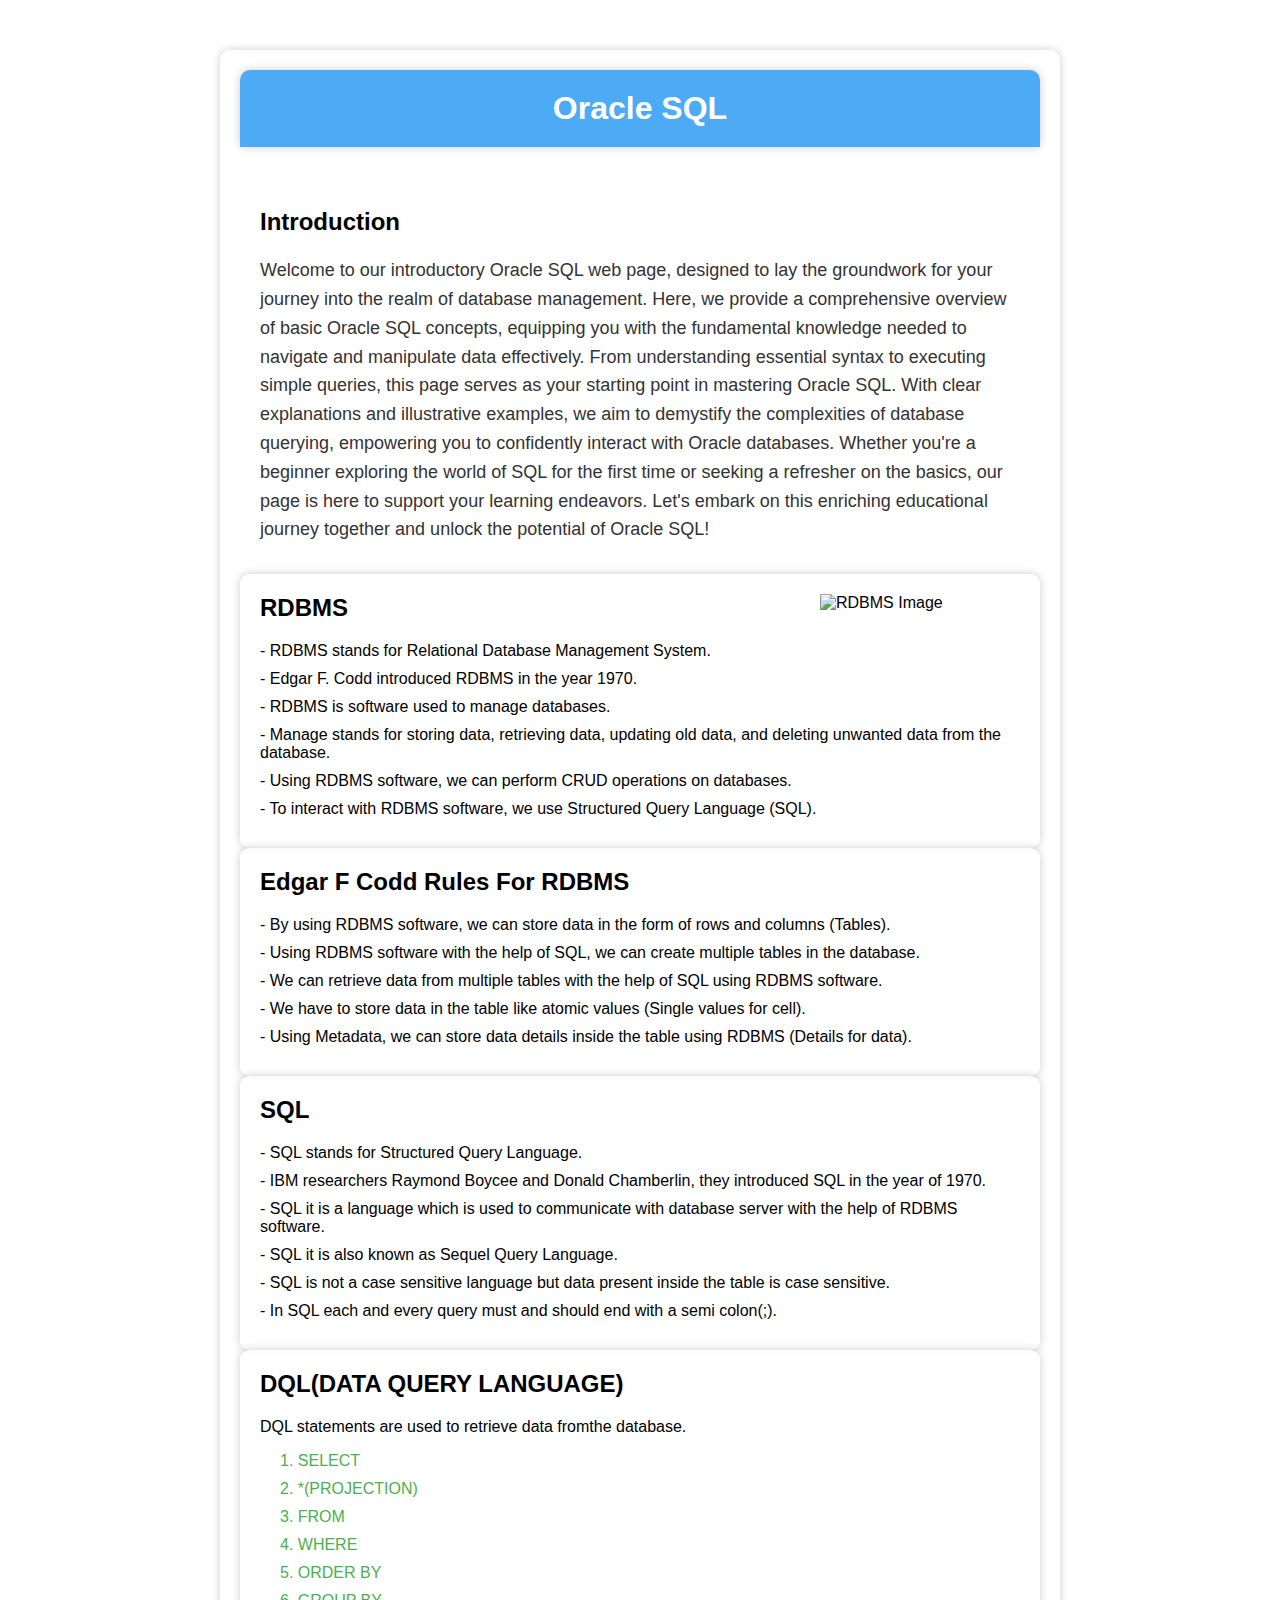
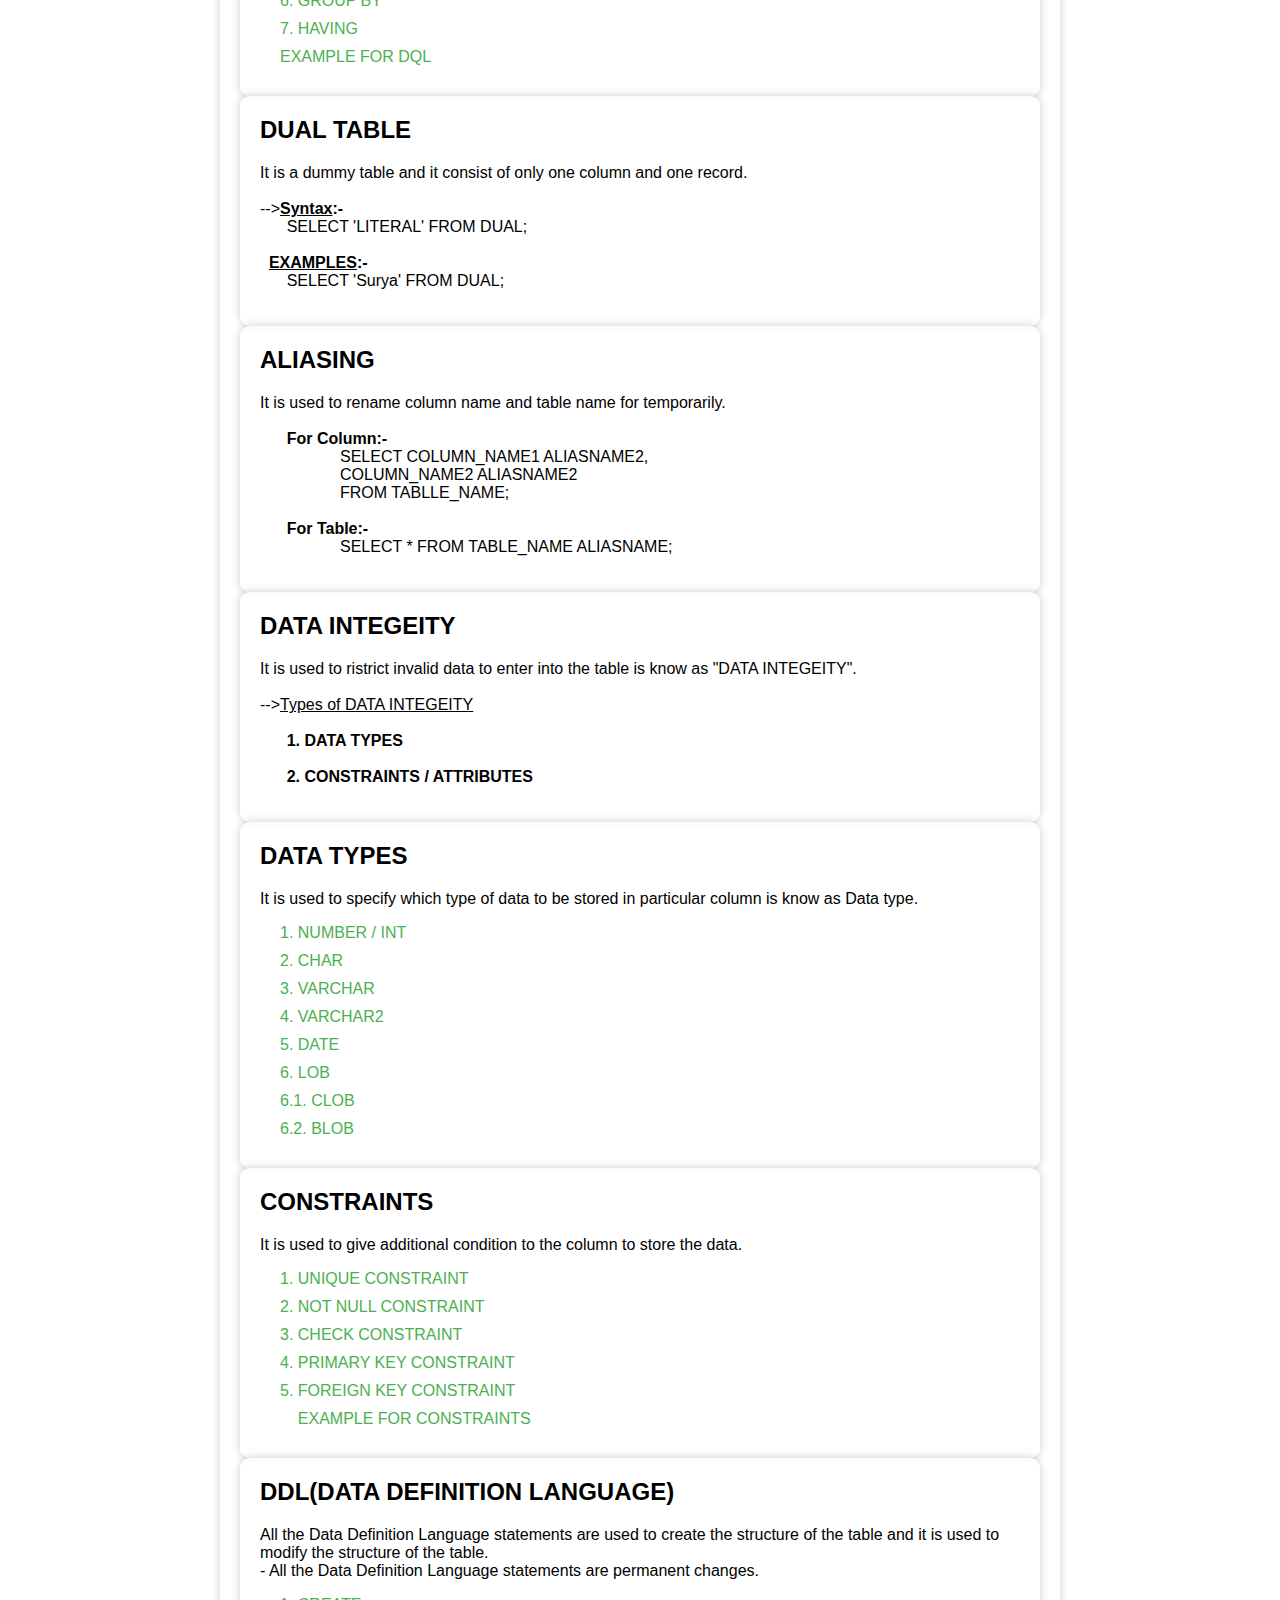
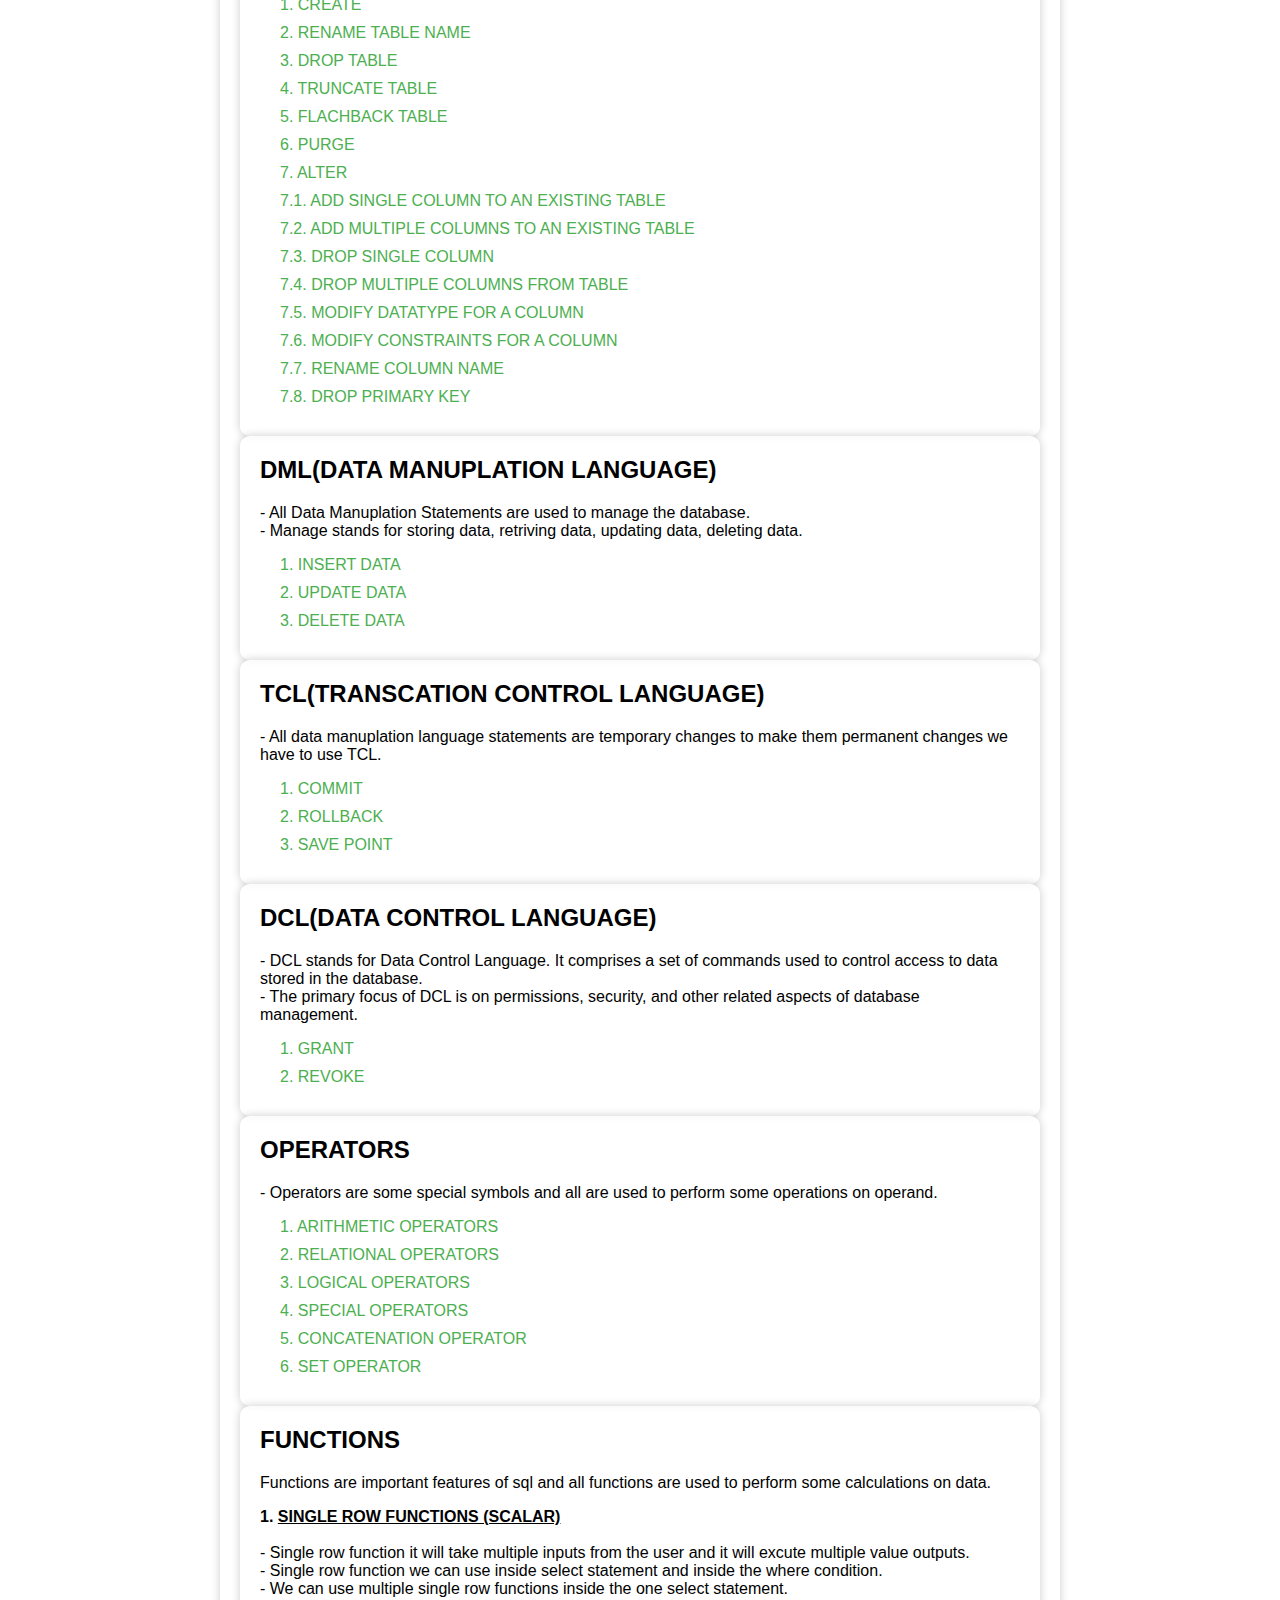
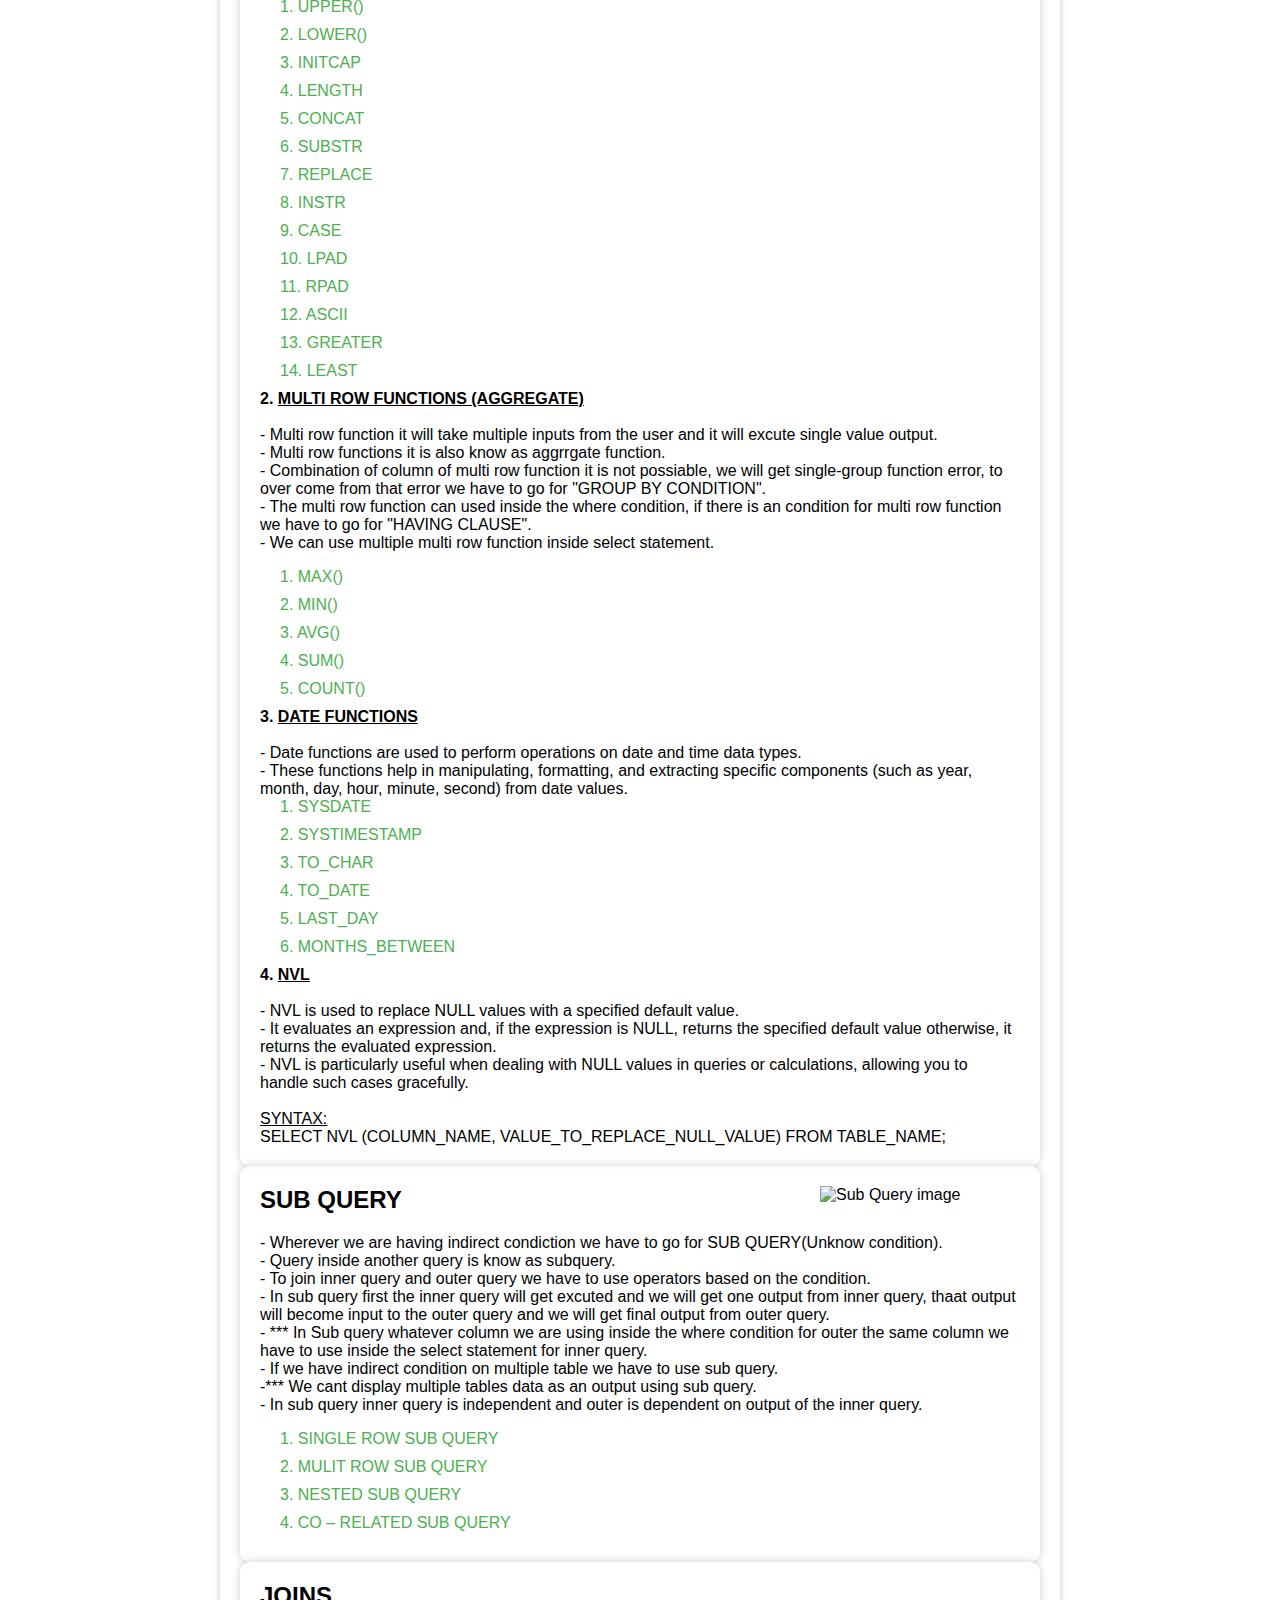
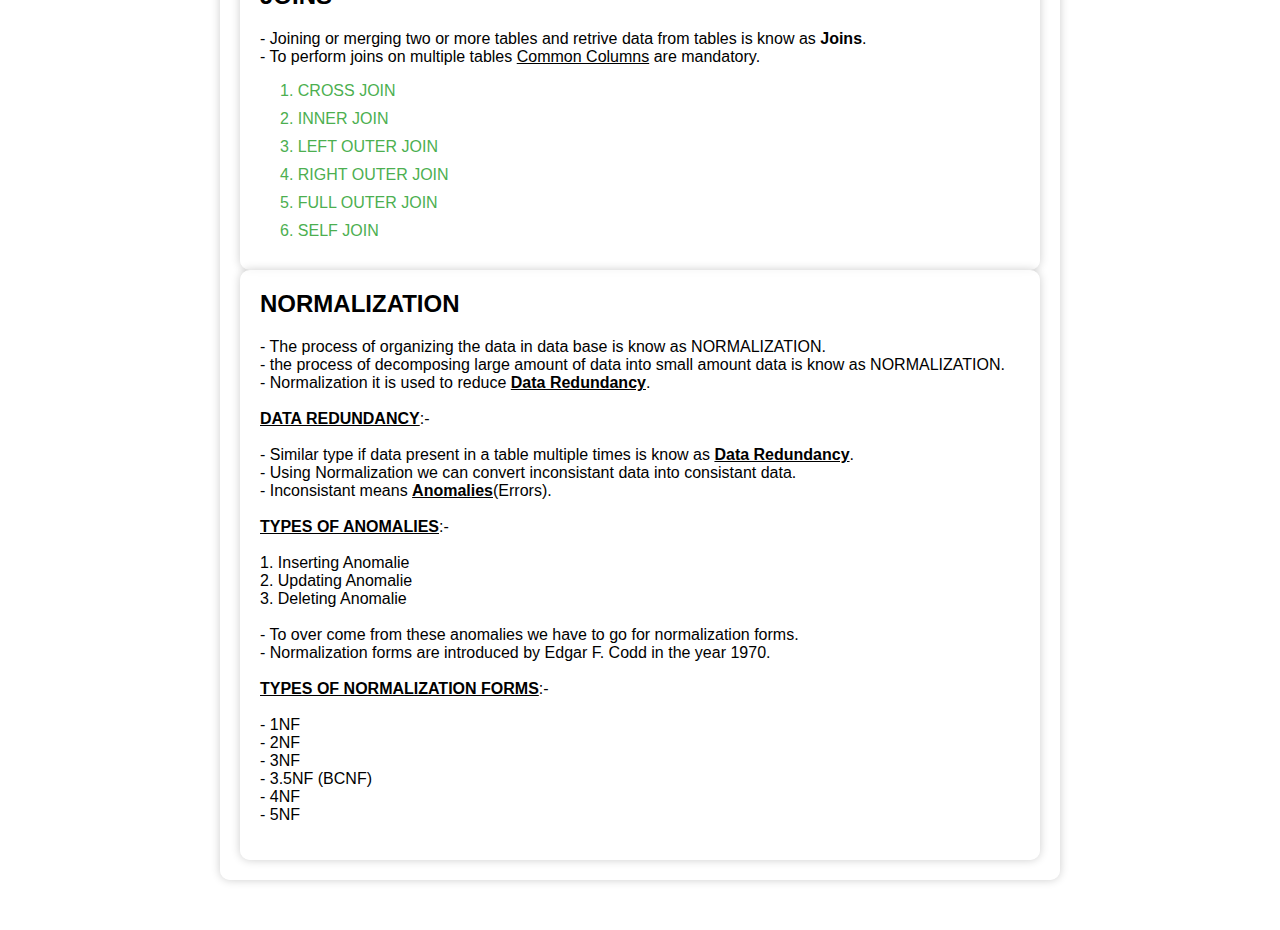
==== commit cc178d93: "UPDATED 2.0" ====
--- a/notes.html
+++ b/notes.html
@@ -58,7 +58,7 @@
       <p id="demo2" style="display: none; padding-left: 20px;">
       It is used to retrieve data from the database, by selecting all the columns.<br>
       <u>SYNTAX:</u><br>
-      SELECT * FROM TABLE_NAME
+      SELECT * FROM TABLE_NAME;
       </p>
       </li>
       <li>
@@ -66,7 +66,7 @@
       <p id="demo3" style="display: none; padding-left: 20px;">
       It is a keyword and it is used to specify the table name.<br>
       <u>SYNTAX:</u><br>
-      SELECT * FROM TABLE_NAME
+      SELECT * FROM TABLE_NAME;
       </p>
       </li>
       <li>
@@ -114,7 +114,7 @@
       </p>
       </li>
       <li>
-      <span class="toggleButton" onclick="toggleVisibility(8)">8. EXAMPLE FOR DQL</span>
+      <span class="toggleButton" onclick="toggleVisibility(8)">EXAMPLE FOR DQL</span>
       <p id="demo8" style="display: none; padding-left: 20px;">
       SELECT DEPTNO, MAX(SAL) FROM EMP<br>
       WHERE JOB = 'SALESMAN' OR JOB = 'MANAGER'<br>
@@ -675,9 +675,8 @@
                 <span class="toggleButton" onclick="toggleVisibility(51)">6. SET OPERATOR</span>
                 <p id="demo51" style="display: none; padding-left: 20px;">
                   - Set operators are used to combine the results of two or more select statements.<br>
-                  - In each and every select statement we have to use same data type columns.<br>\
-                  <b><u>1. UNION SET OPERATOR</u>:-</b><br>
-                  <b><u>BETWEEN OPERATOR</u></b></b><br><br>
+                  - In each and every select statement we have to use same data type columns.<br>
+                  <b><u>1. UNION SET OPERATOR</u>:-</b><br><br>
                 <pstyle="display: none; padding-left: 20px;>
                 - Union set Operator it is used to combine the results of two or more select statements and it will remove all duplicate values.<br>
                   <u>SYNTAX</u><br>
@@ -783,7 +782,7 @@
                     SELECT SUBSTR(Arg1, Arg2, Arg3) FROM TABLE_NAME;<br>
                     - Arg1 = COLUMN_NAME/ LITERALS<br>
                     - Arg2 = Starting position<br>
-                    - aRG3 = Length of substring.<br>
+                    - Arg3 = Length of substring.<br>
                 </p>
             </li>
             <li>
@@ -861,6 +860,7 @@
                 </li>    
                 <li>    
                   <span class="toggleButton" onclick="toggleVisibility(65)">14. LEAST</span>
+                  <p id="demo65" style="display: none; padding-left: 20px;">
                    - The LEAST function evaluates the expressions and returns the one with the LEAST value.<br>
                    <u>SYNTAX:</u><br>
                    SELECT LEAST(10, 5, 20, 15) FROM DUAL;<br>
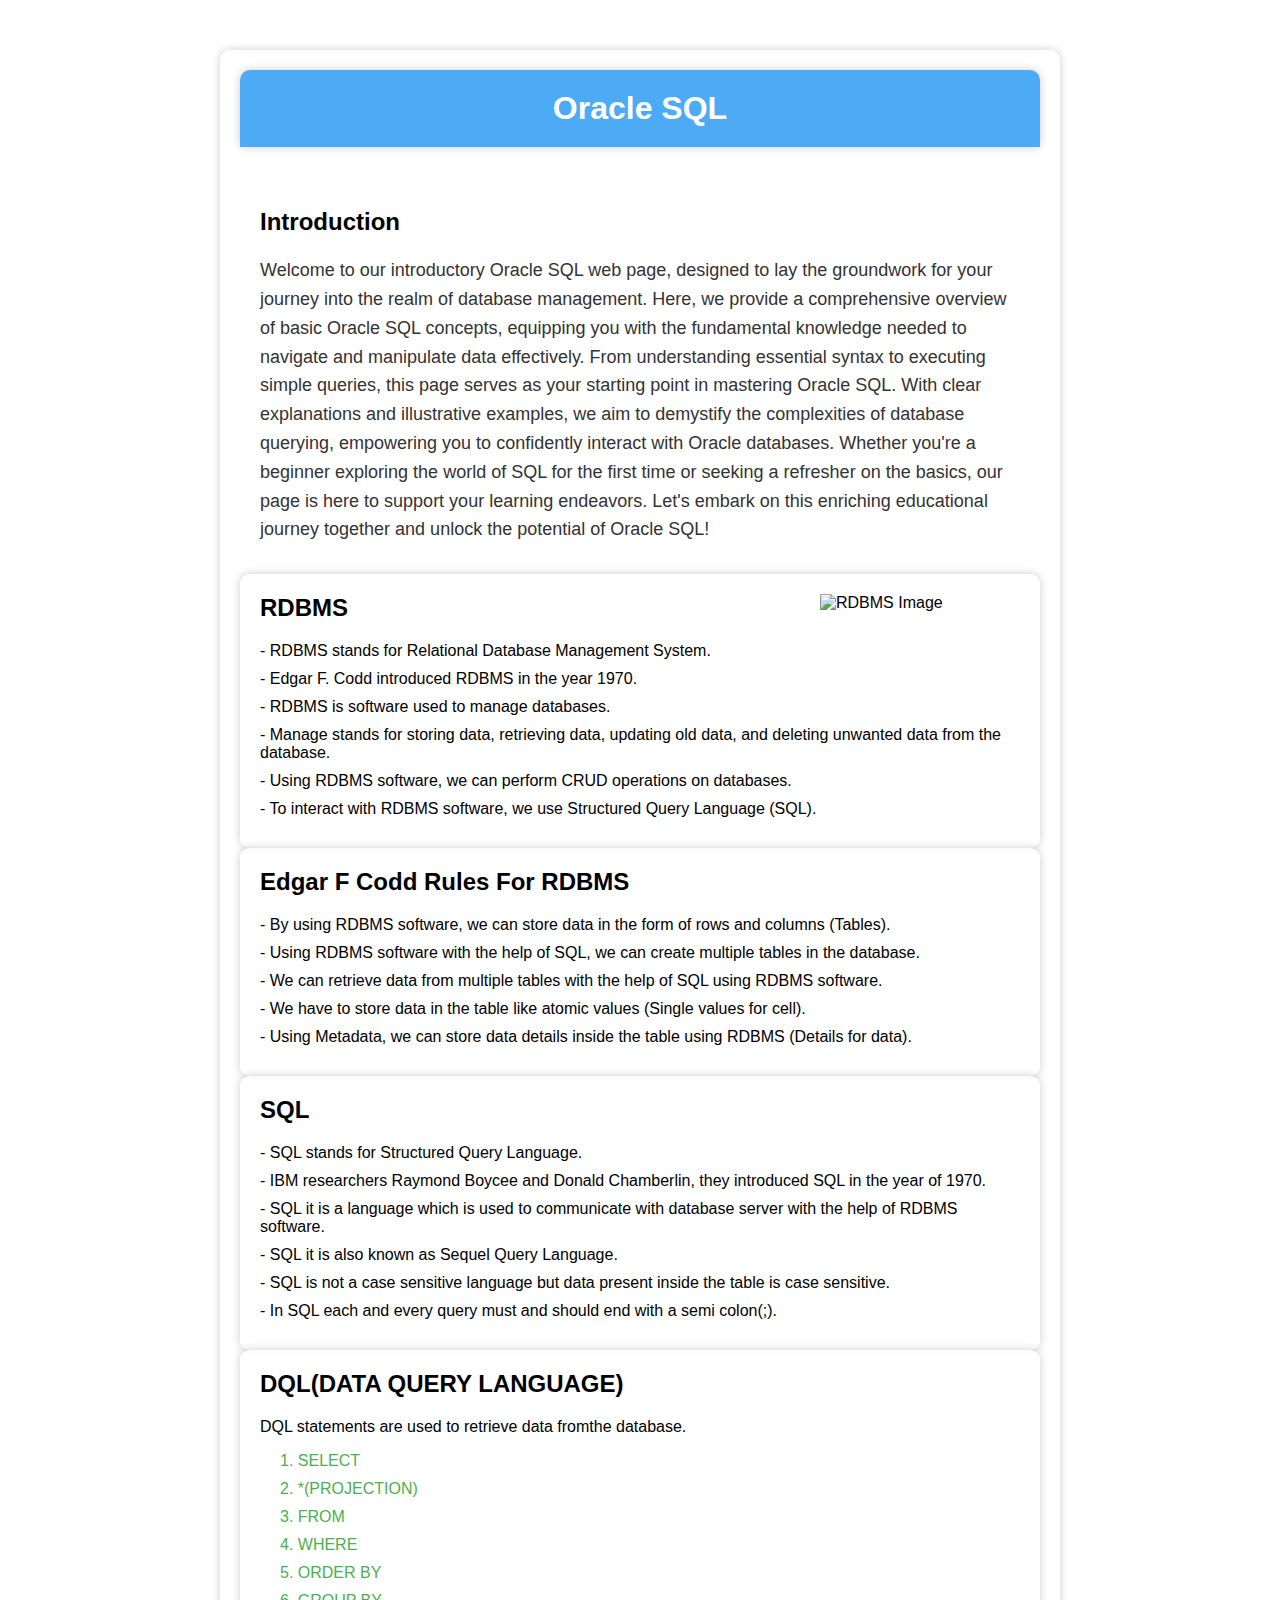
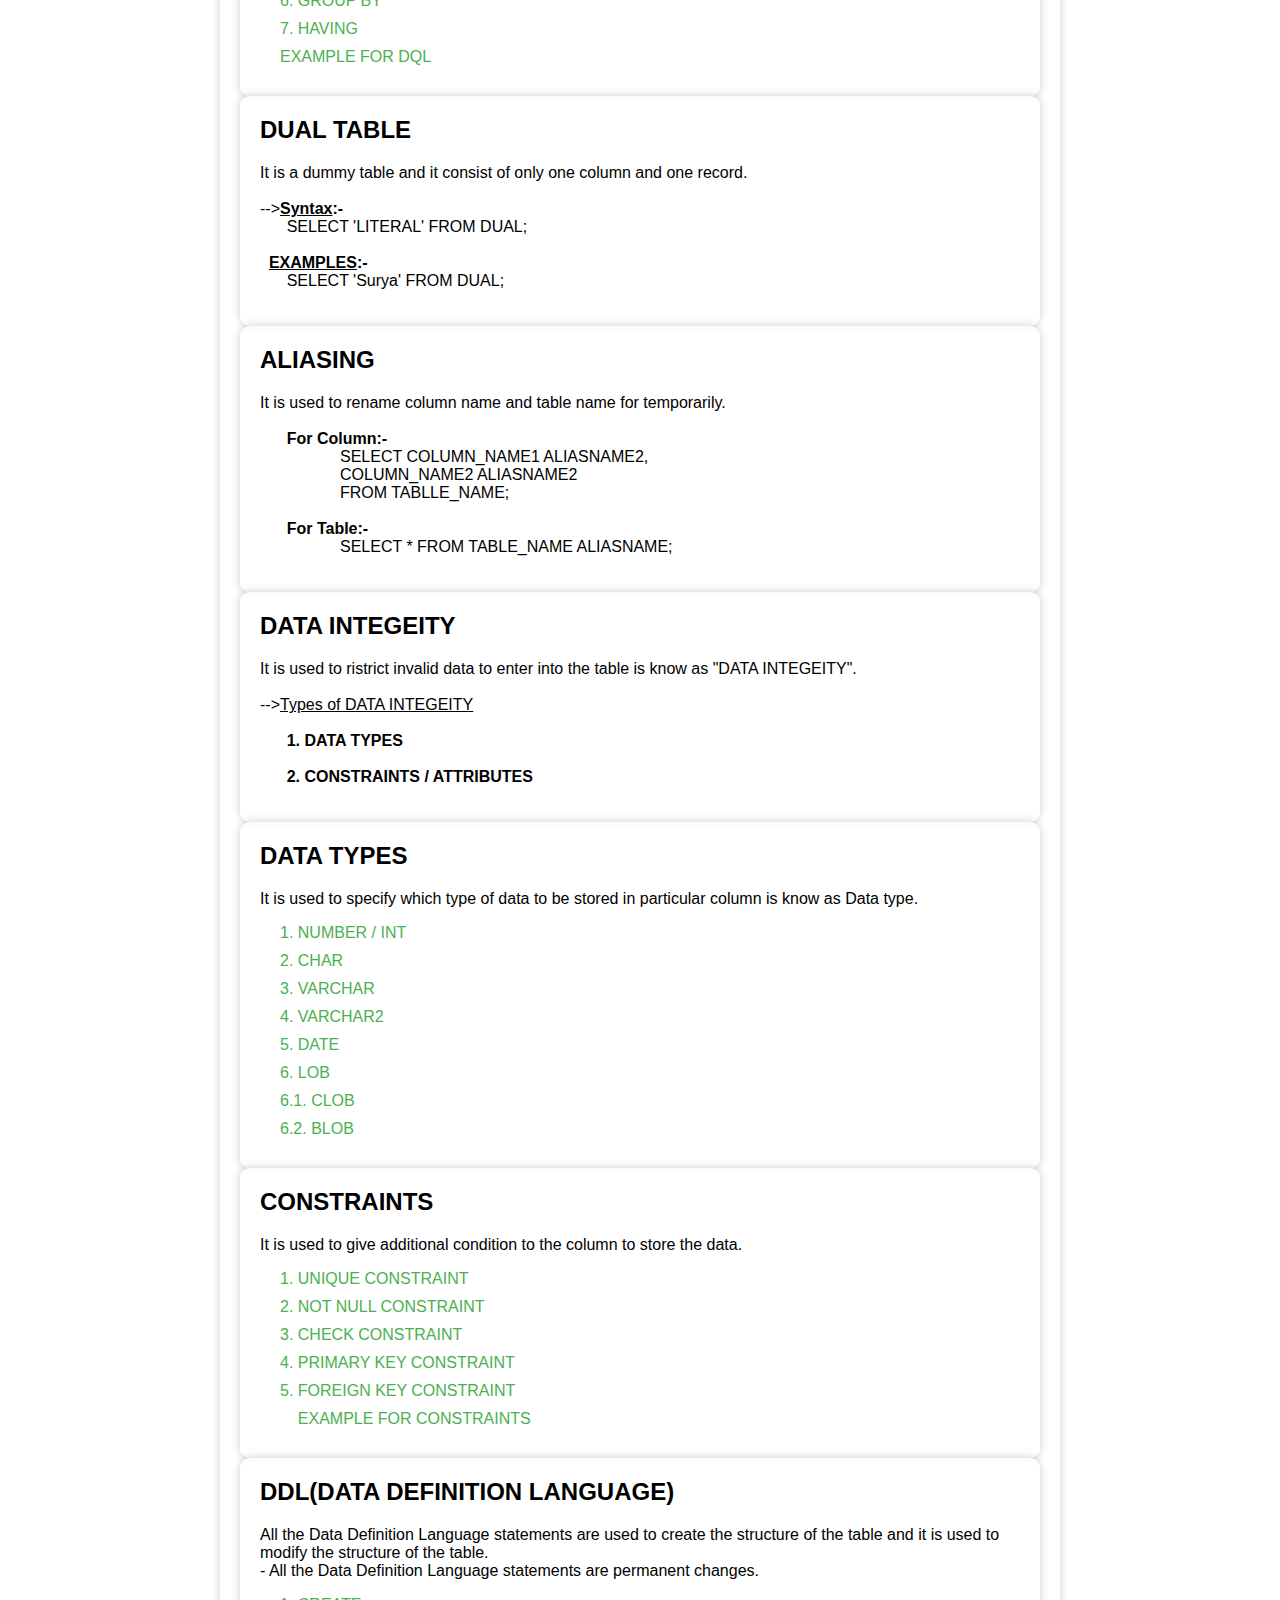
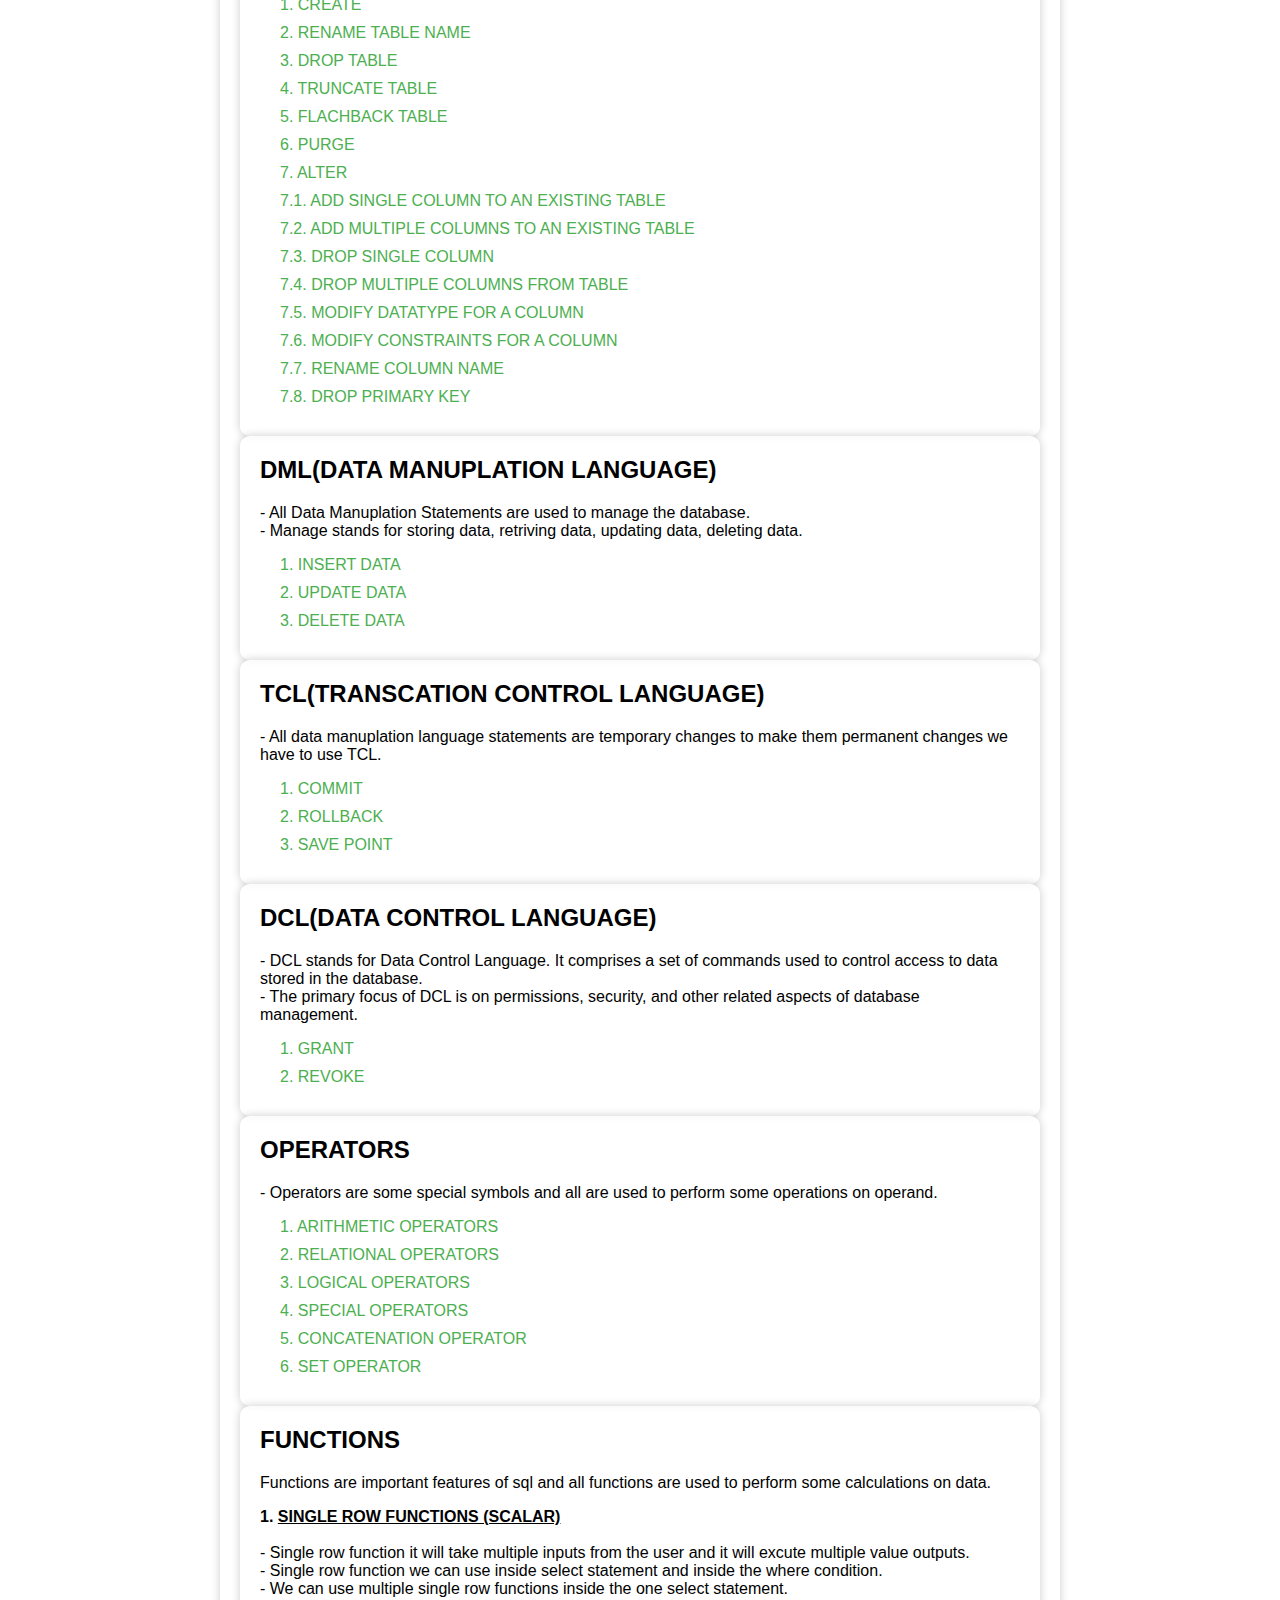
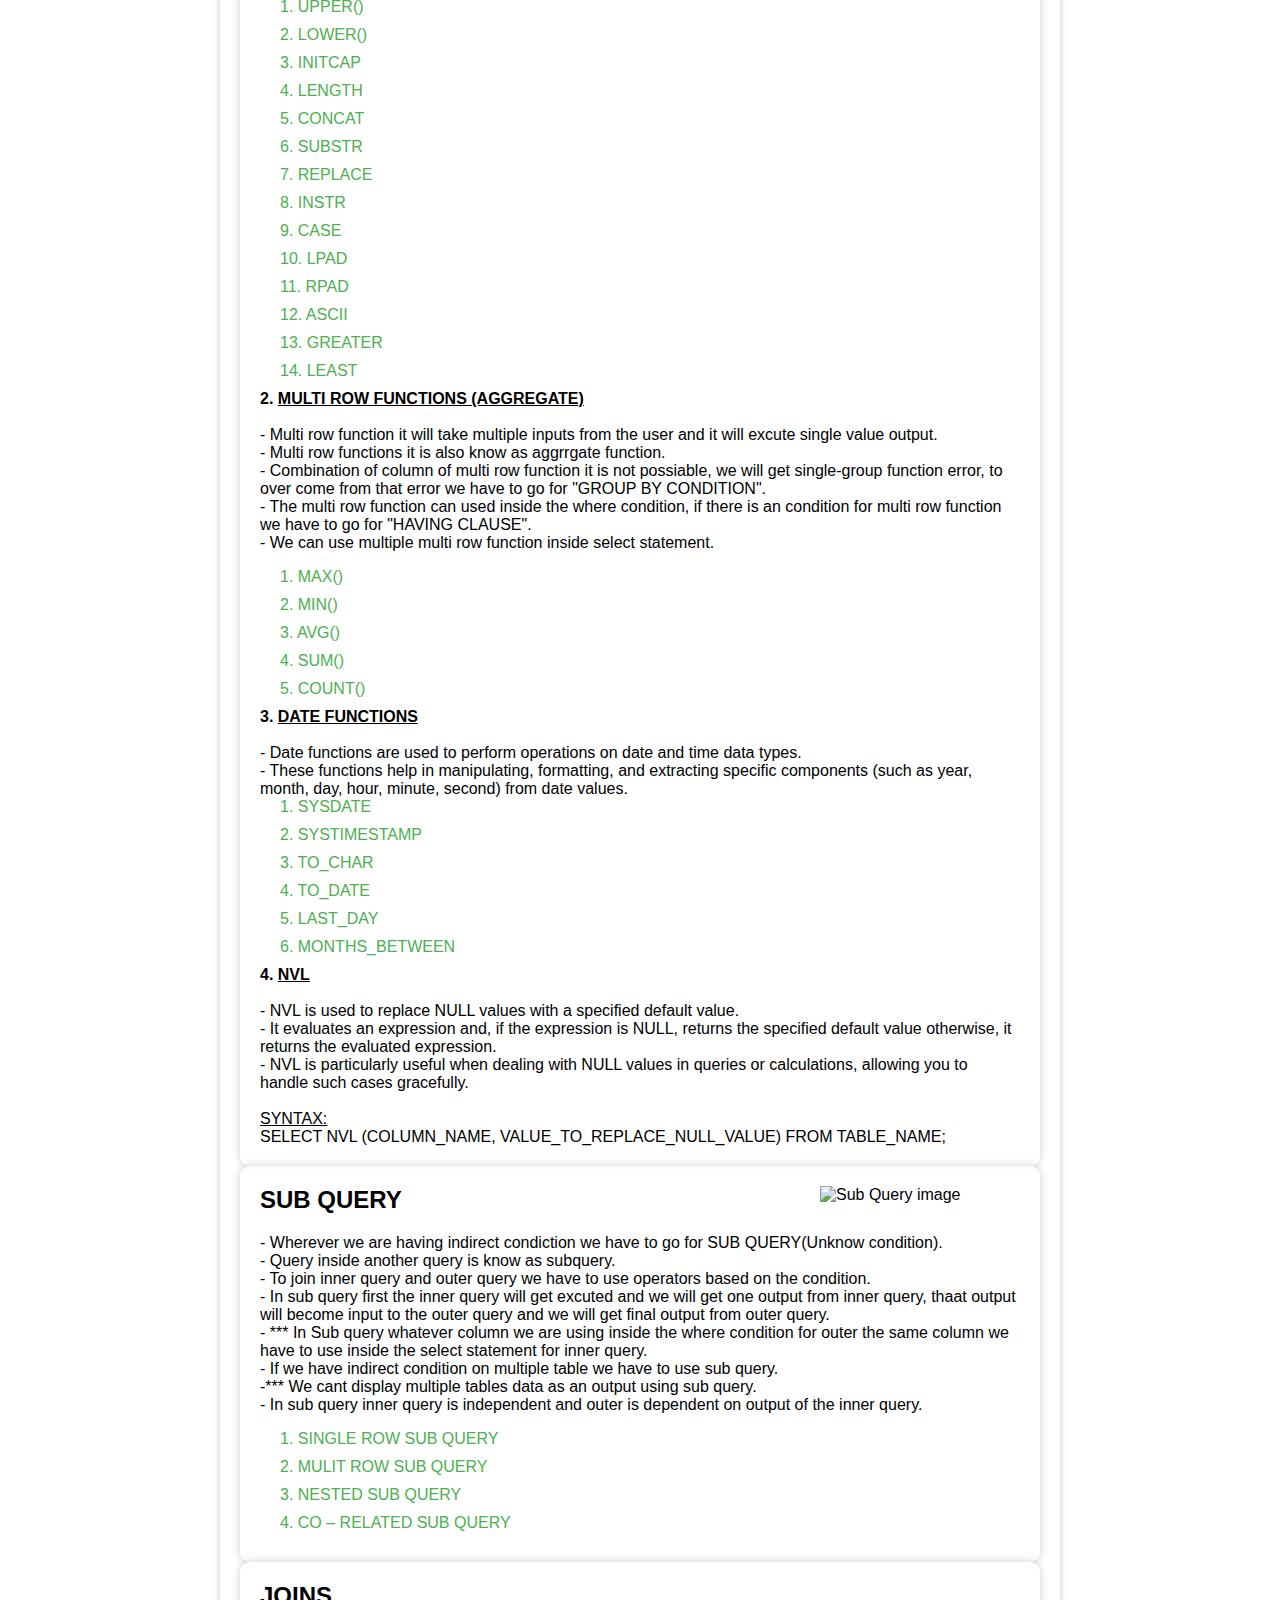
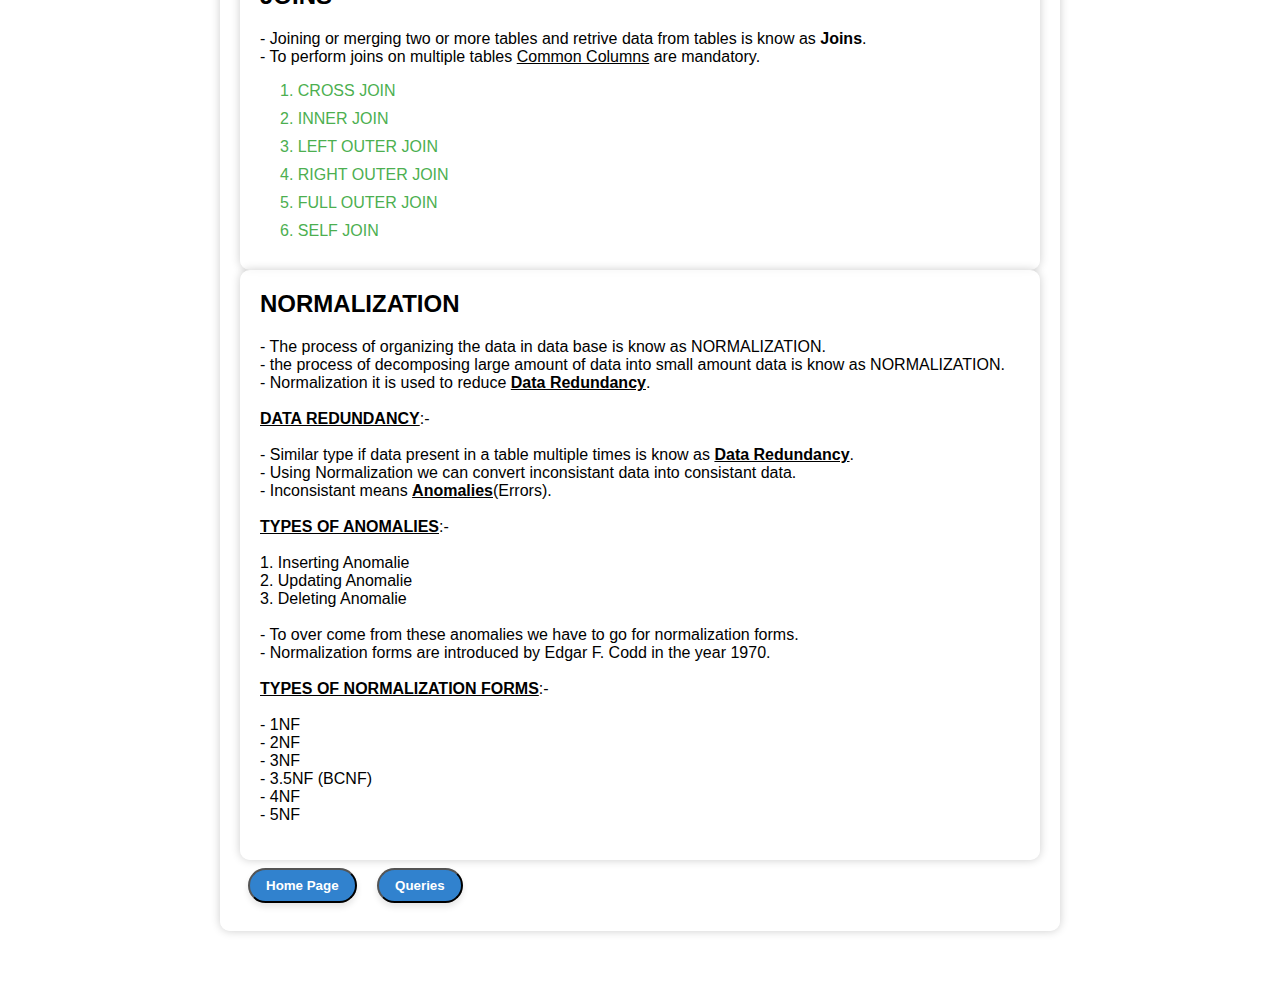
==== commit 07b453da: "update v2.1" ====
--- a/notes.html
+++ b/notes.html
@@ -1217,6 +1217,11 @@
                     - 5NF<br>
                   </p>
                 </div>
+                <!-- Button for page navigation -->
+                <div class="flex justify-center mt-4 space-x-4">
+                  <button onclick="navigate('index.html')" class="btn">Home Page</button>
+                  <button onclick="navigate('queries.html')" class="btn">Queries</button>
+              </div>                                                               
     </div>
     <script src="script.js"></script>
   </body>
--- a/style.css
+++ b/style.css
@@ -113,4 +113,34 @@
       padding: 10px;
     }
   }
+  /* Base button styles */
+  .btn {
+    display: inline-block;
+    background-color: #3182ce; /* Blue-600 */
+    color: #fff;
+    font-weight: bold;
+    padding: 0.5rem 1rem;
+    border-radius: 9999px; /* Rounded-full */
+    box-shadow: 0 4px 6px rgba(0, 0, 0, 0.1);
+    transition: all 0.3s ease-in-out;
+    cursor: pointer;
+    outline: none;
+    margin: 0.5rem; /* Add margin */
+  }
+  
+  /* Hover effect */
+  .btn:hover {
+    background-color: #2c5282; /* Blue-700 */
+    transform: translateY(-2px);
+  }
+  
+  /* Focus effect */
+  .btn:focus {
+    box-shadow: 0 0 0 3px rgba(49, 130, 206, 0.5); /* Blue-500 with opacity */
+  }
+  
+  /* Active effect */
+  .btn:active {
+    transform: translateY(1px);
+  }
   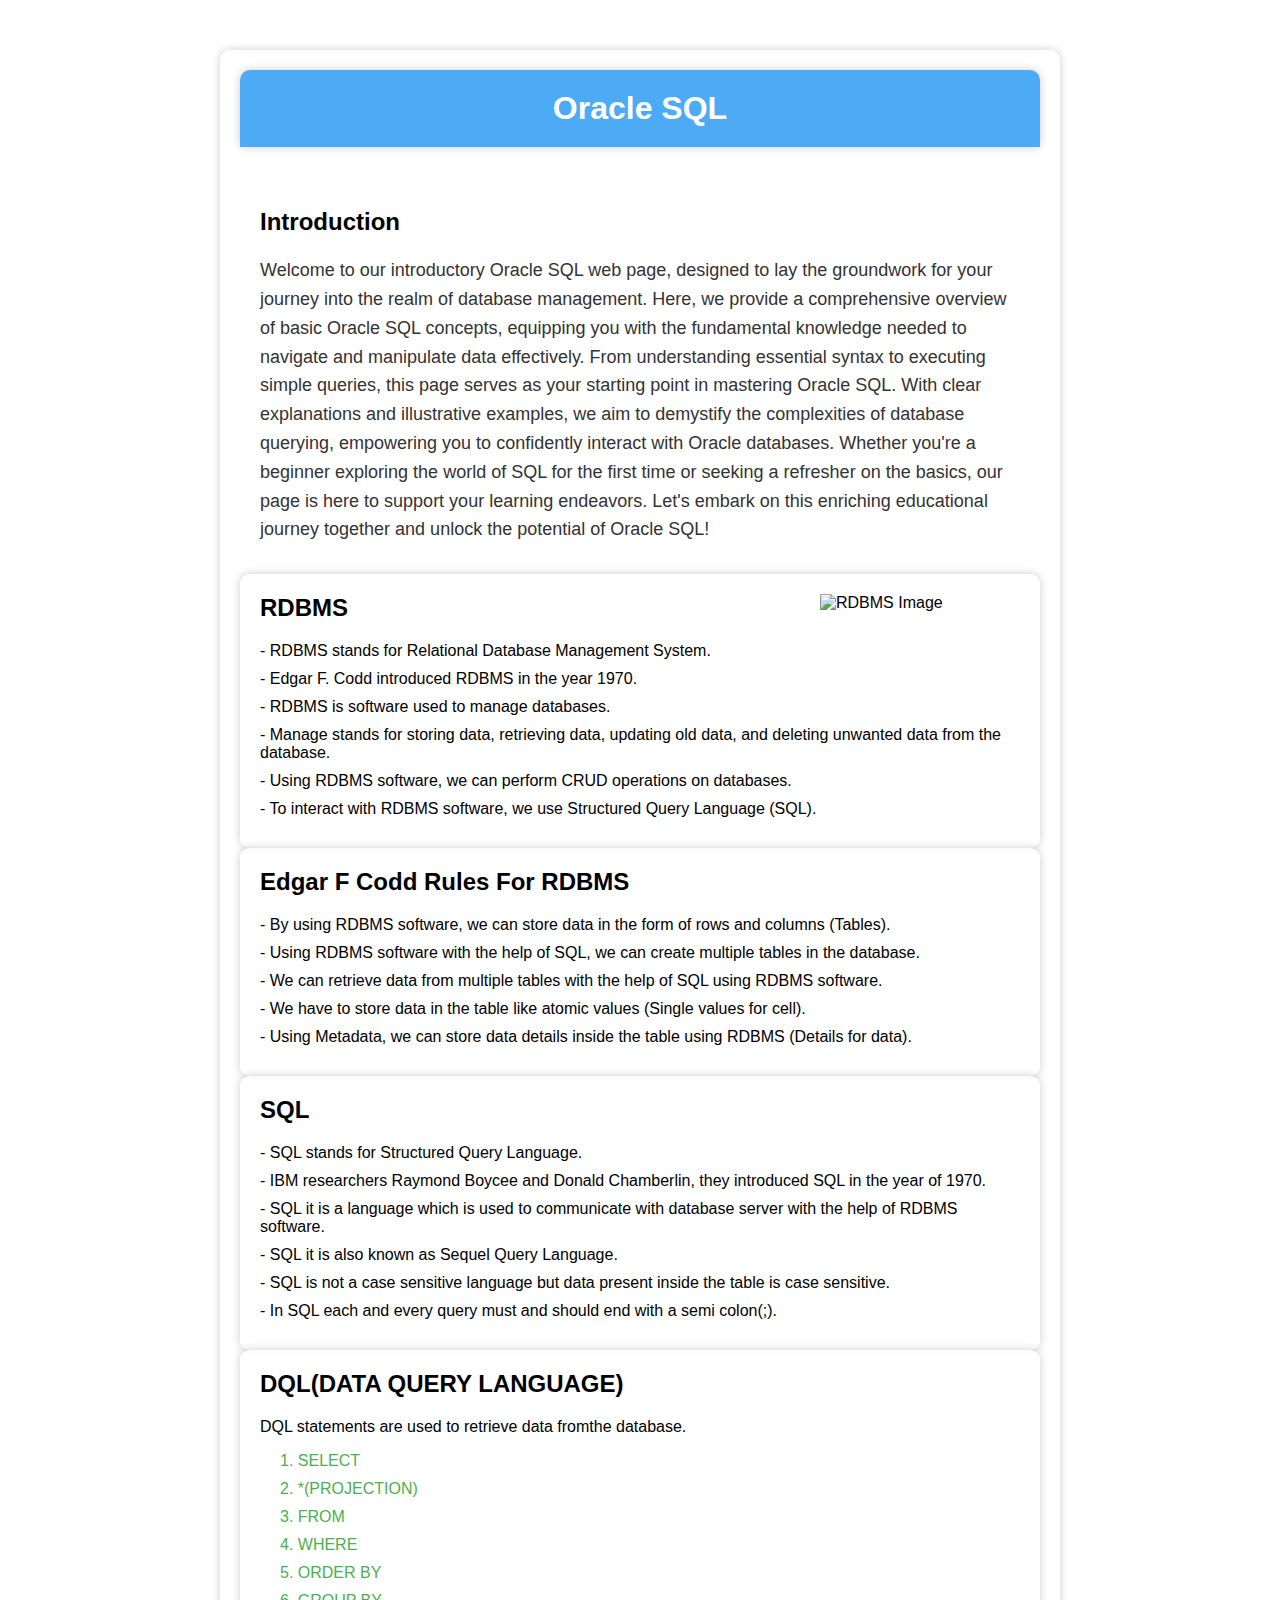
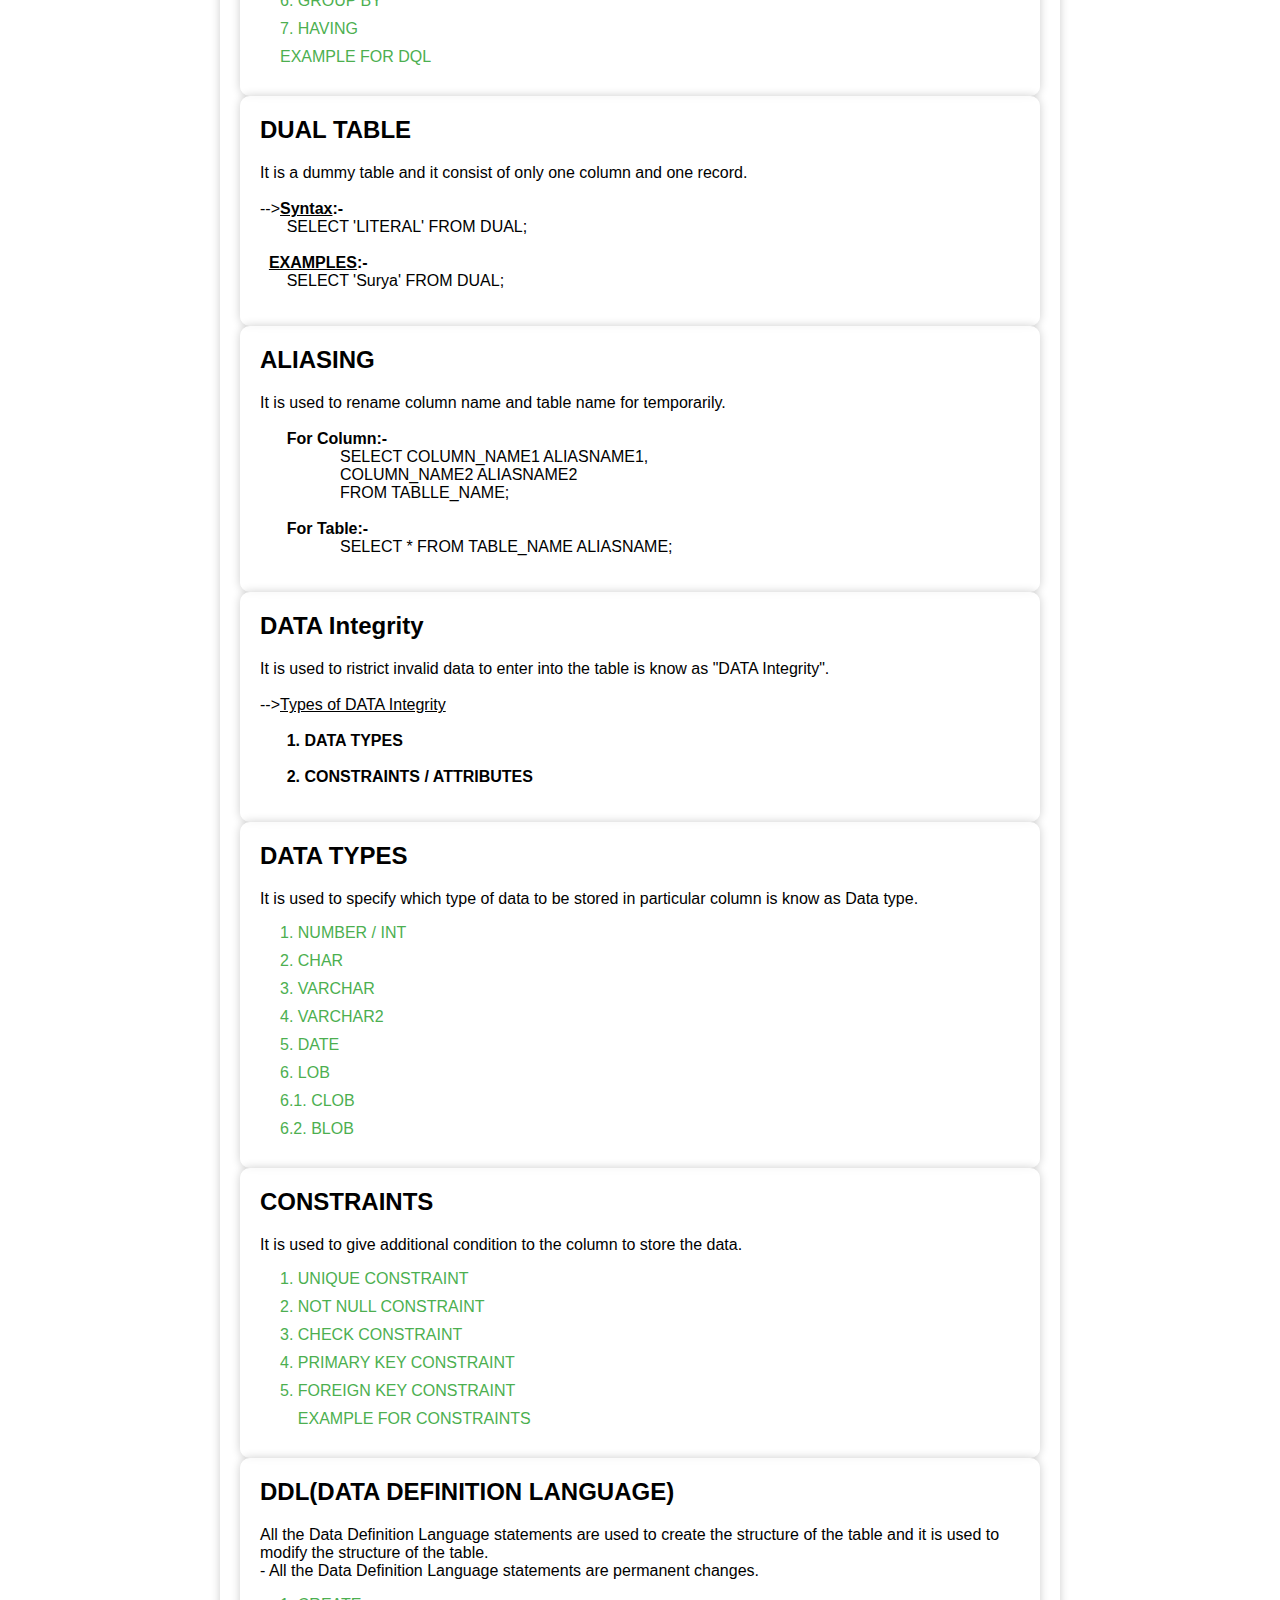
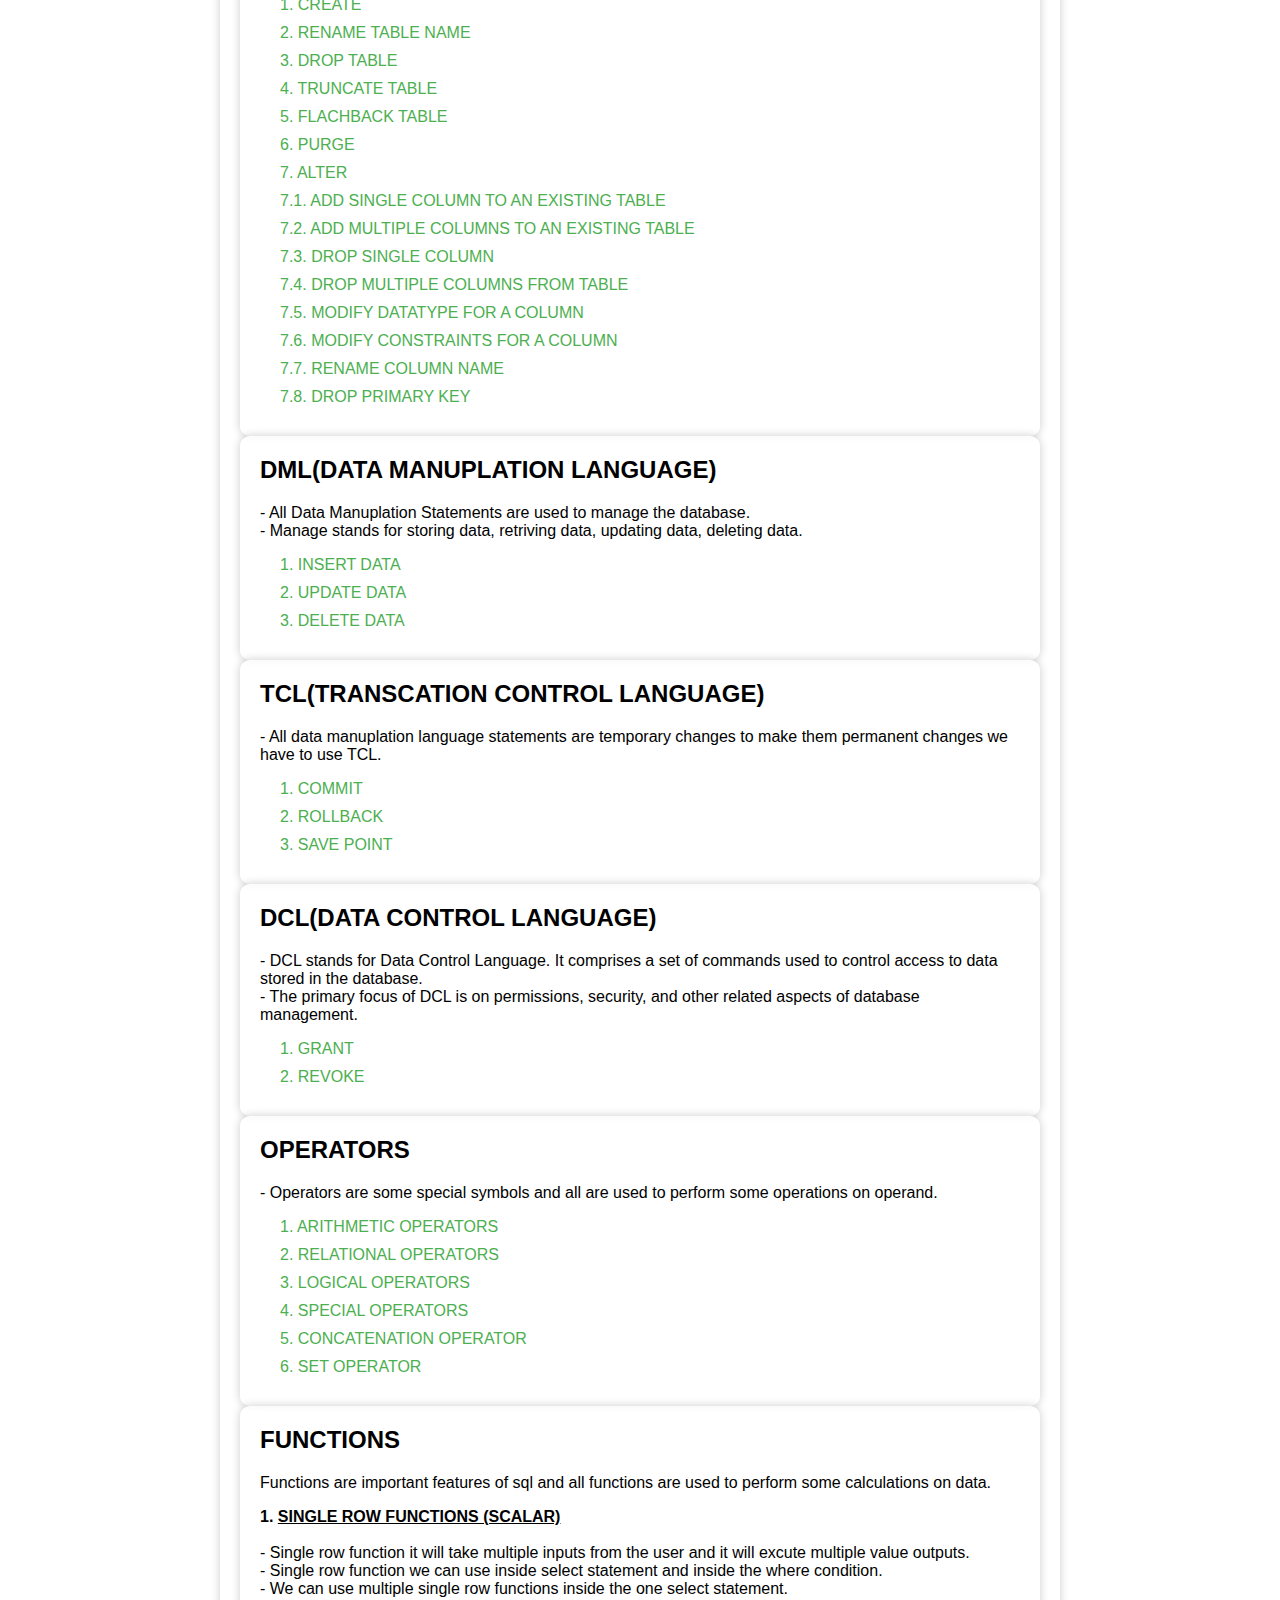
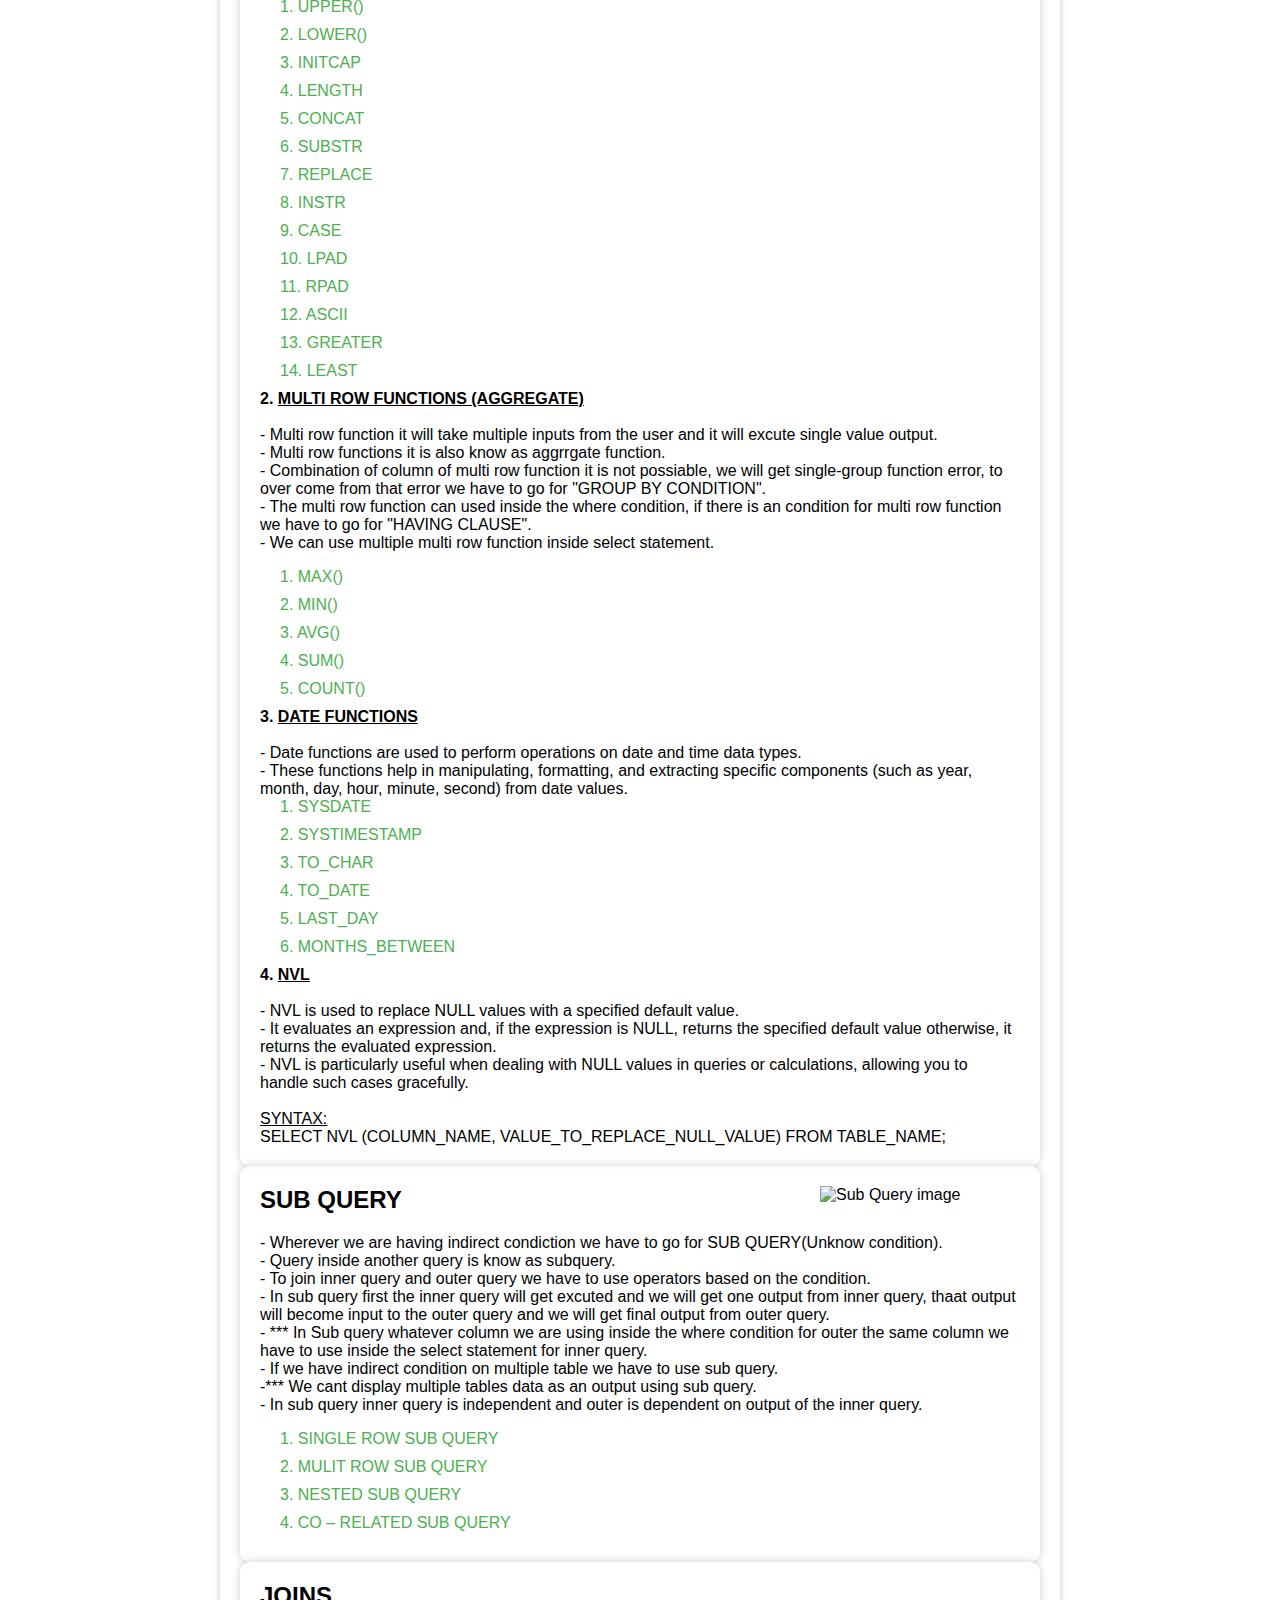
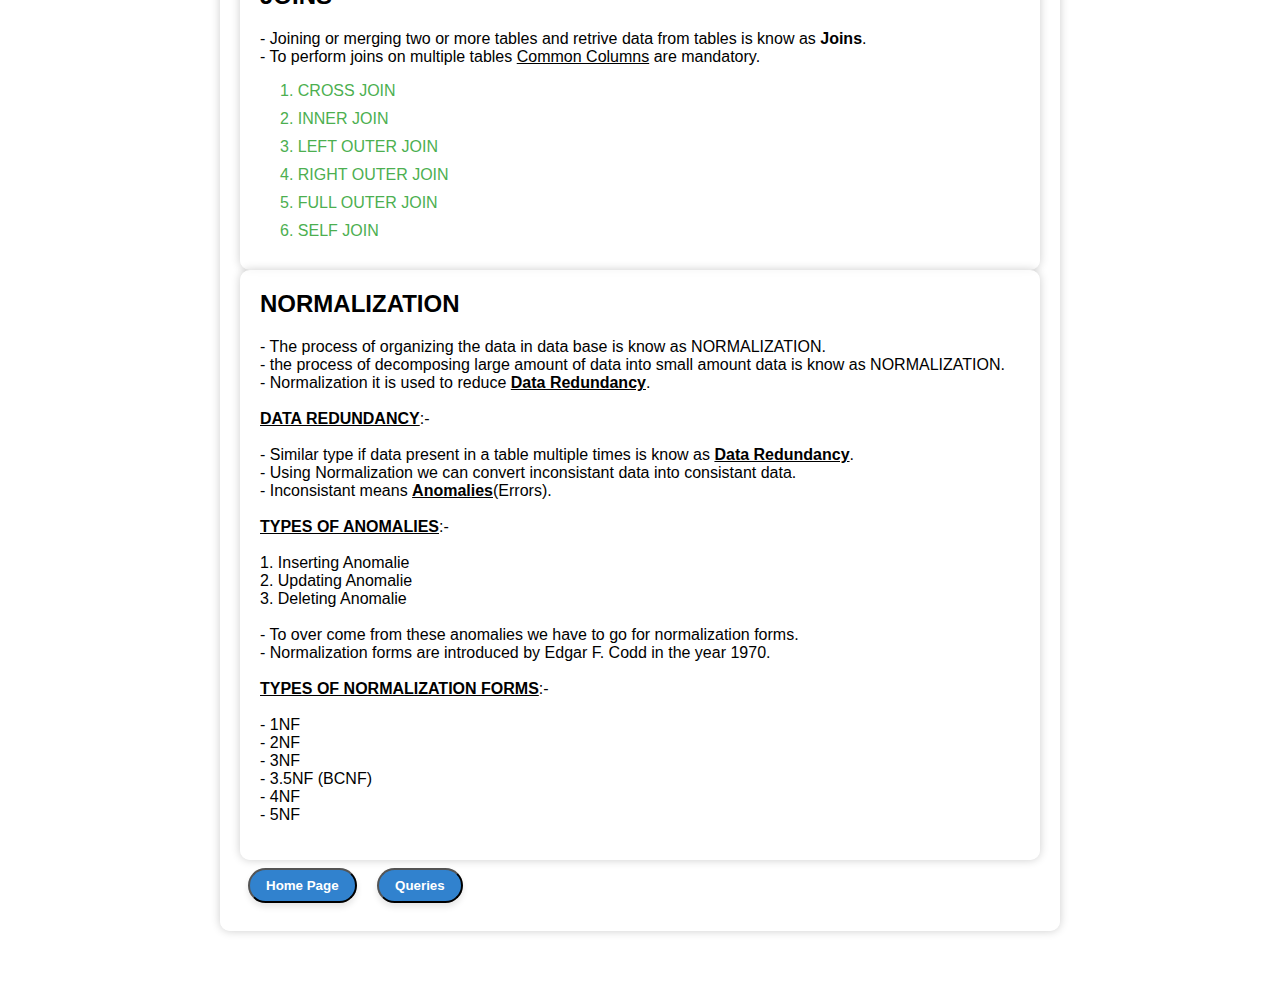
==== commit 4b390c24: "Q up" ====
--- a/notes.html
+++ b/notes.html
@@ -146,7 +146,7 @@
       <p>It is used to rename column name and table name for temporarily. <br>
       <br>
       &nbsp; &nbsp; &nbsp; <b>For Column:-</b><br>
-      &nbsp; &nbsp; &nbsp; &nbsp; &nbsp; &nbsp; &nbsp; &nbsp; &nbsp; SELECT COLUMN_NAME1 ALIASNAME2,<br>
+      &nbsp; &nbsp; &nbsp; &nbsp; &nbsp; &nbsp; &nbsp; &nbsp; &nbsp; SELECT COLUMN_NAME1 ALIASNAME1,<br>
       &nbsp; &nbsp; &nbsp; &nbsp; &nbsp; &nbsp; &nbsp; &nbsp; &nbsp; COLUMN_NAME2 ALIASNAME2<br>
       &nbsp; &nbsp; &nbsp; &nbsp; &nbsp; &nbsp; &nbsp; &nbsp; &nbsp; FROM TABLLE_NAME; <br><br>
       &nbsp; &nbsp; &nbsp; <b>For Table:-</b><br>
@@ -154,13 +154,13 @@
       </p>
       </div>
  
-      <!--DATA INTEGEITY-->
-
-      <div class="rdbms-module">
-      <div class="sideHeading">DATA INTEGEITY</div>
-      <p>It is used to ristrict invalid data to enter into the table is know as "DATA INTEGEITY". <br>
+      <!--DATA Integrity-->
+
+      <div class="rdbms-module">
+      <div class="sideHeading">DATA Integrity</div>
+      <p>It is used to ristrict invalid data to enter into the table is know as "DATA Integrity". <br>
       <br>
-      --><u>Types of DATA INTEGEITY</u><br><br>
+      --><u>Types of DATA Integrity</u><br><br>
       &nbsp; &nbsp; &nbsp; <b>1. DATA TYPES</b><br><br> 
       &nbsp; &nbsp; &nbsp; <b>2. CONSTRAINTS / ATTRIBUTES</b>
       </p>
--- a/style.css
+++ b/style.css
@@ -3,7 +3,7 @@
     margin: 0;
     padding: 0;
     font-family: Arial, sans-serif;
-    background-image: url('https://blogger.googleusercontent.com/img/b/R29vZ2xl/AVvXsEjvzHwER7VwomMQraNgjw6wGl9cIErjBDRO1jFWcKFQJVJ7kBEwMy1kyDm6_GjwOUN-GkWL2slEHsNTuKMnFg_mAkbxDA0vo0TbKrG23mzoKYV_nP9fNfC8ejOfYsC_kKYku4ycyW0L3GEkcGZEzfP08t1o9b_nz3gENokw3T4VHSvsa7kOvGuBoVpQyHM/s5376/bg.jpg'); 
+    background-image: url('https://blogger.googleusercontent.com/img/b/R29vZ2xl/AVvXsEh6o7Ew97mgM34R9WupmxmlCQmZga1vRQC23m3QTHJJn3vMqO3rH-8x6xucn052EUN8WL7VwCwUm9okN7ZnzOBiwlARP1ZA3nzXYKaKpeOp34gM87Ch8JTRXfkconF5DTCwkTy7EFctVZ5BRR057_vDcqQ11BDEHoNofJJ8OCaUyr8ICLy-8yuIf-dZrWc/s1344/Default_Generate_a_dynamic_visually_appealing_database_backgro_3.jpg'); 
     background-size: cover;
     background-position: center;
     background-repeat: no-repeat;
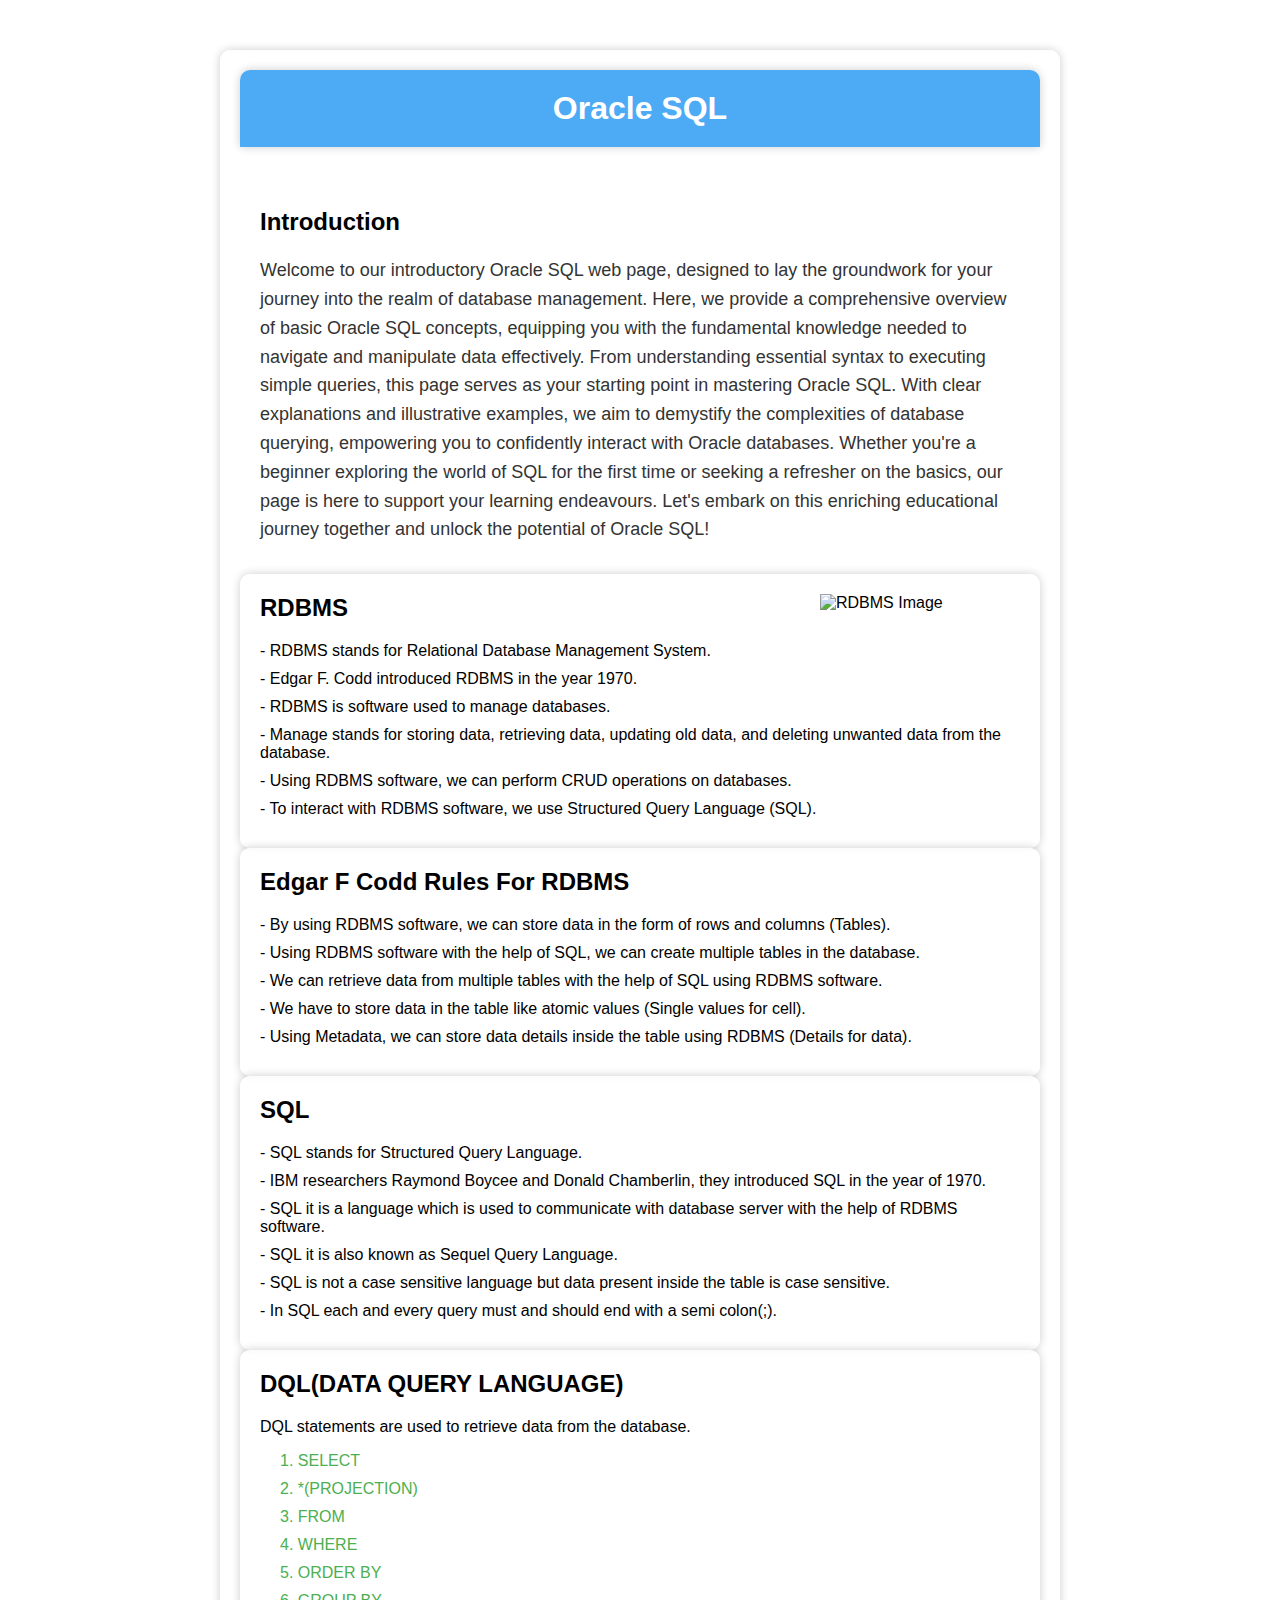
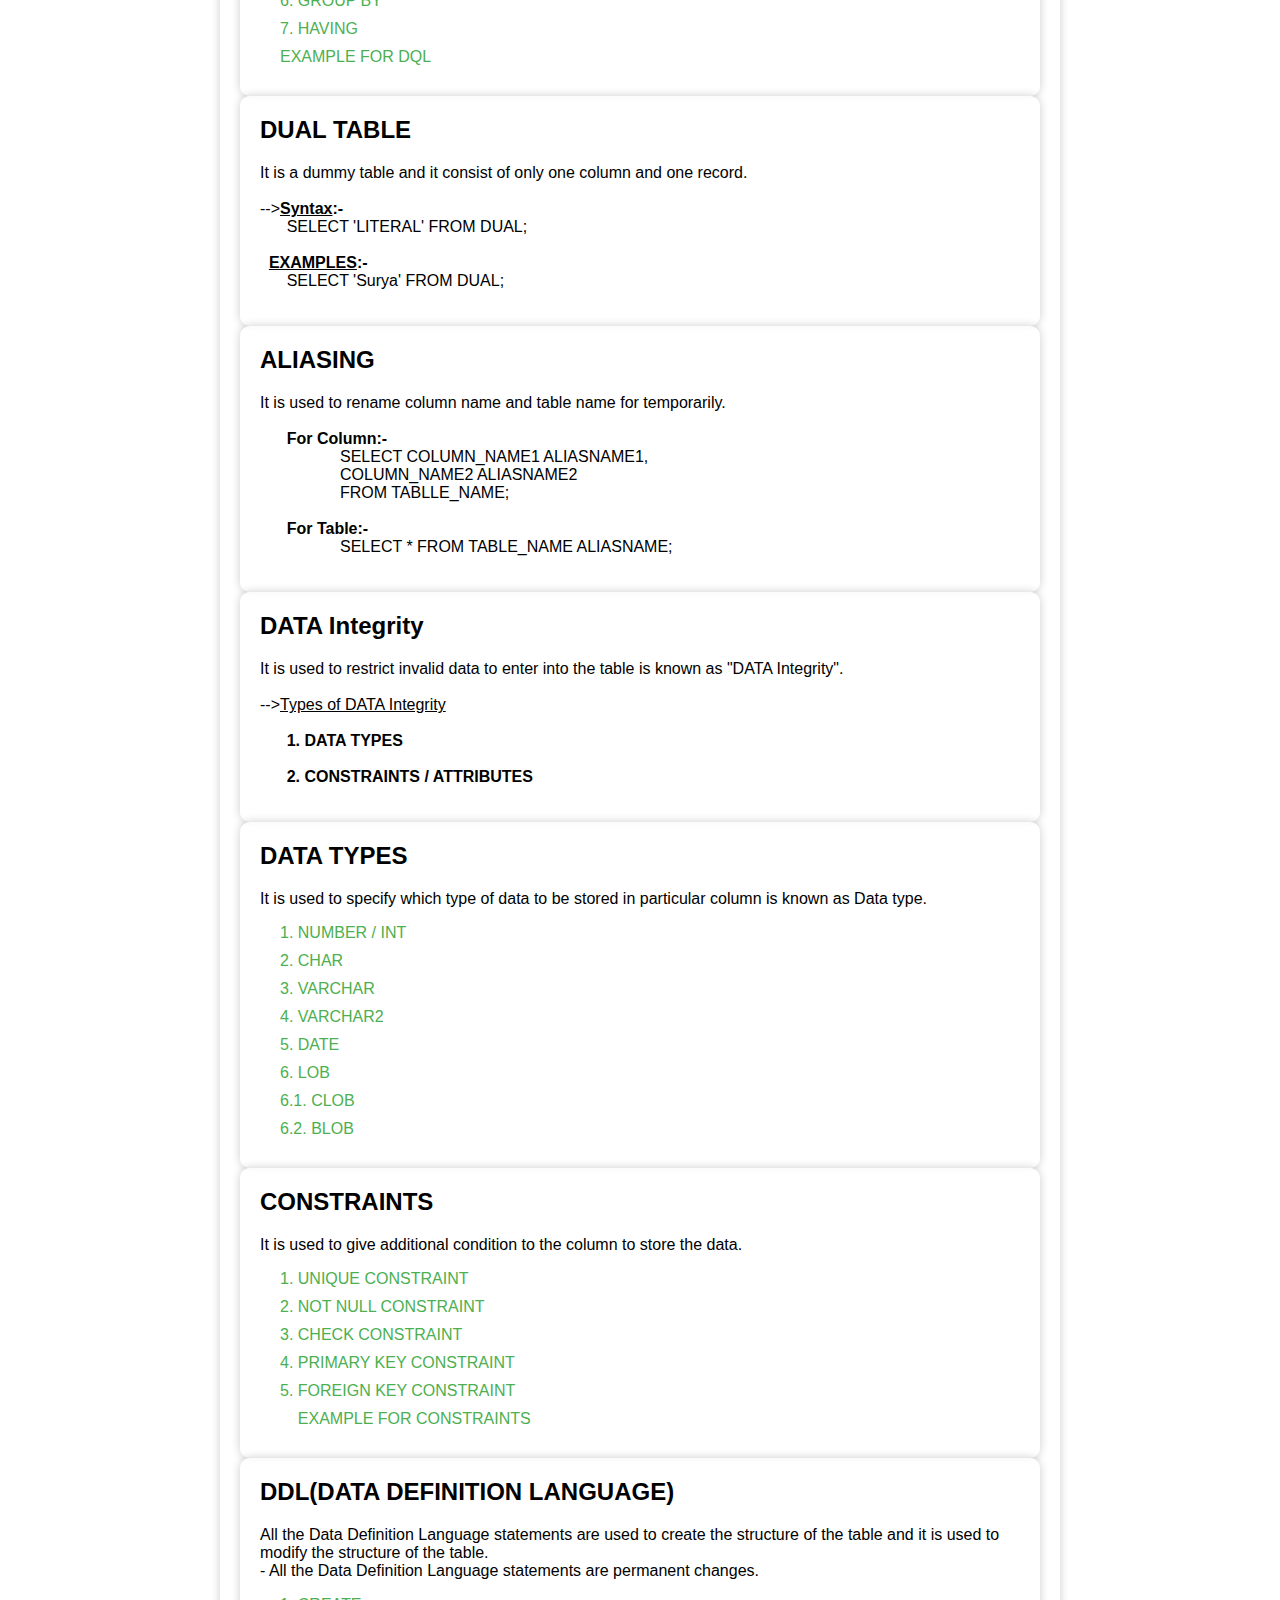
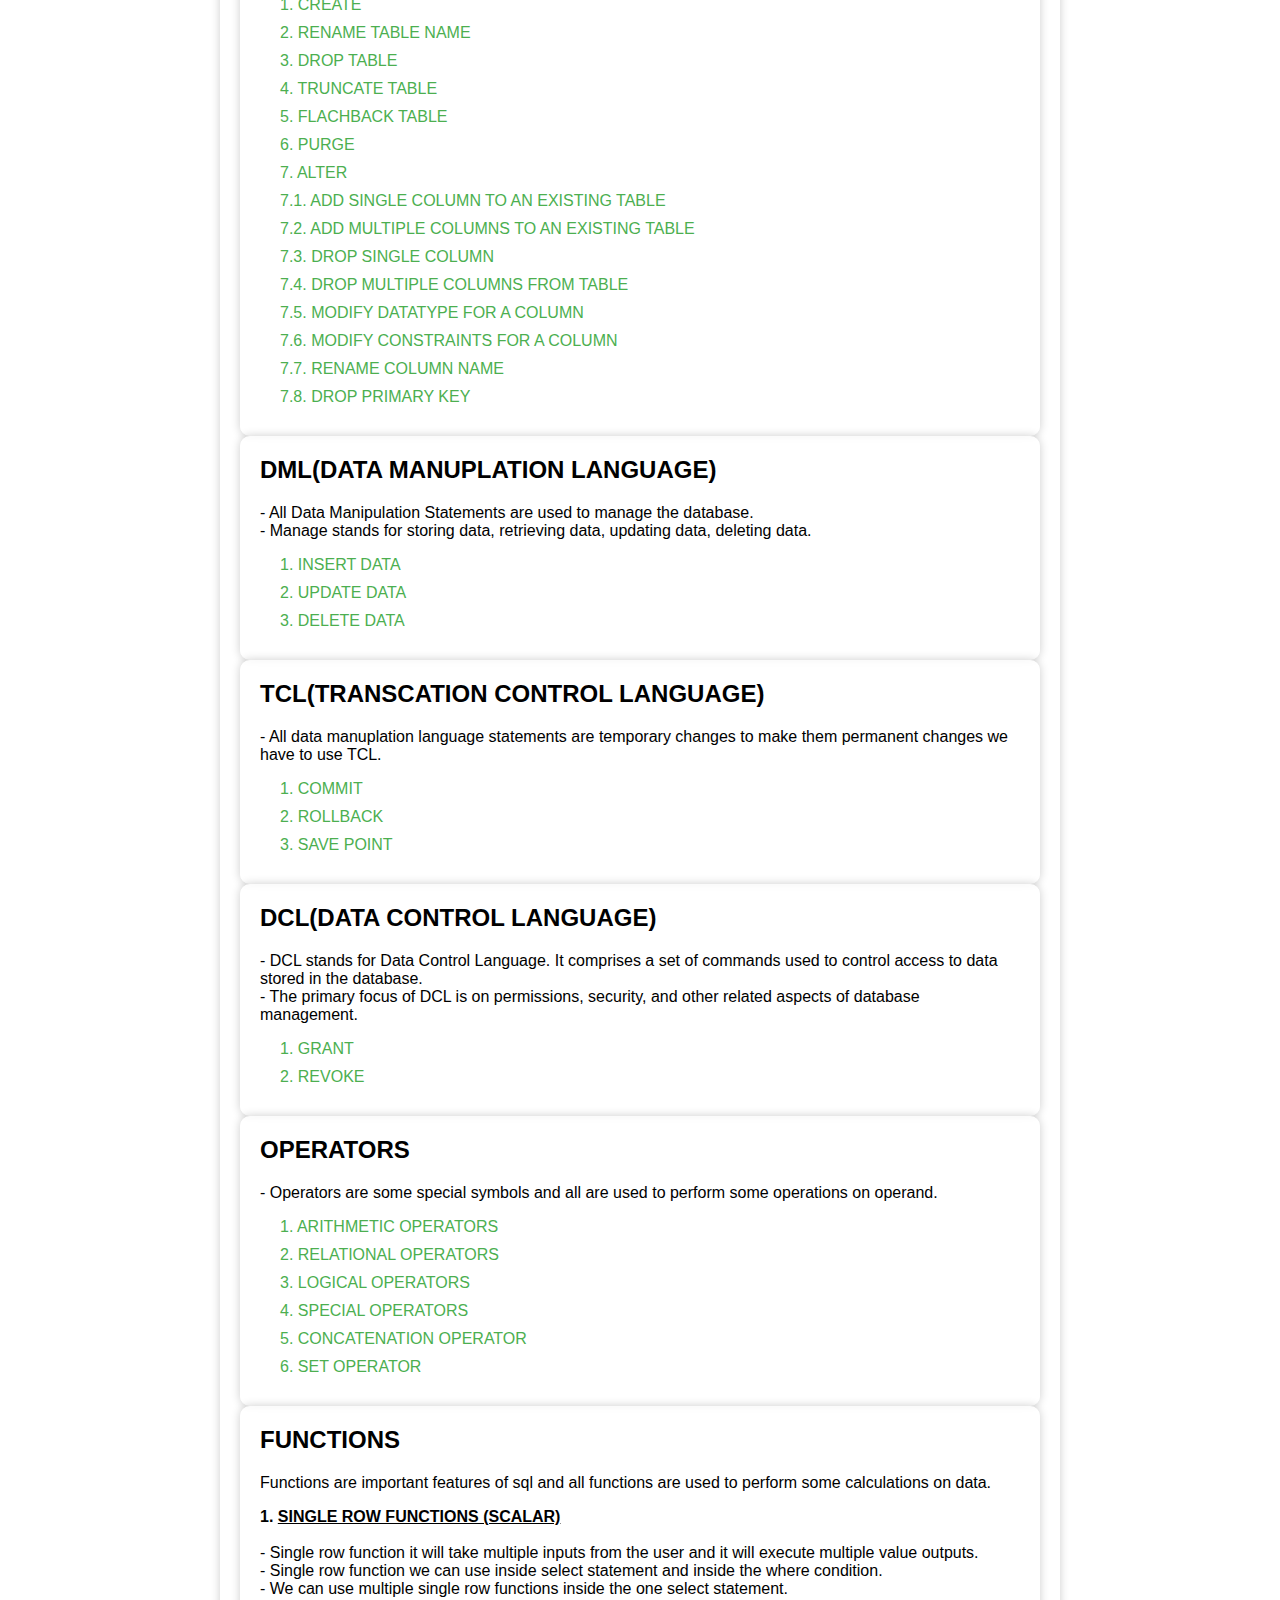
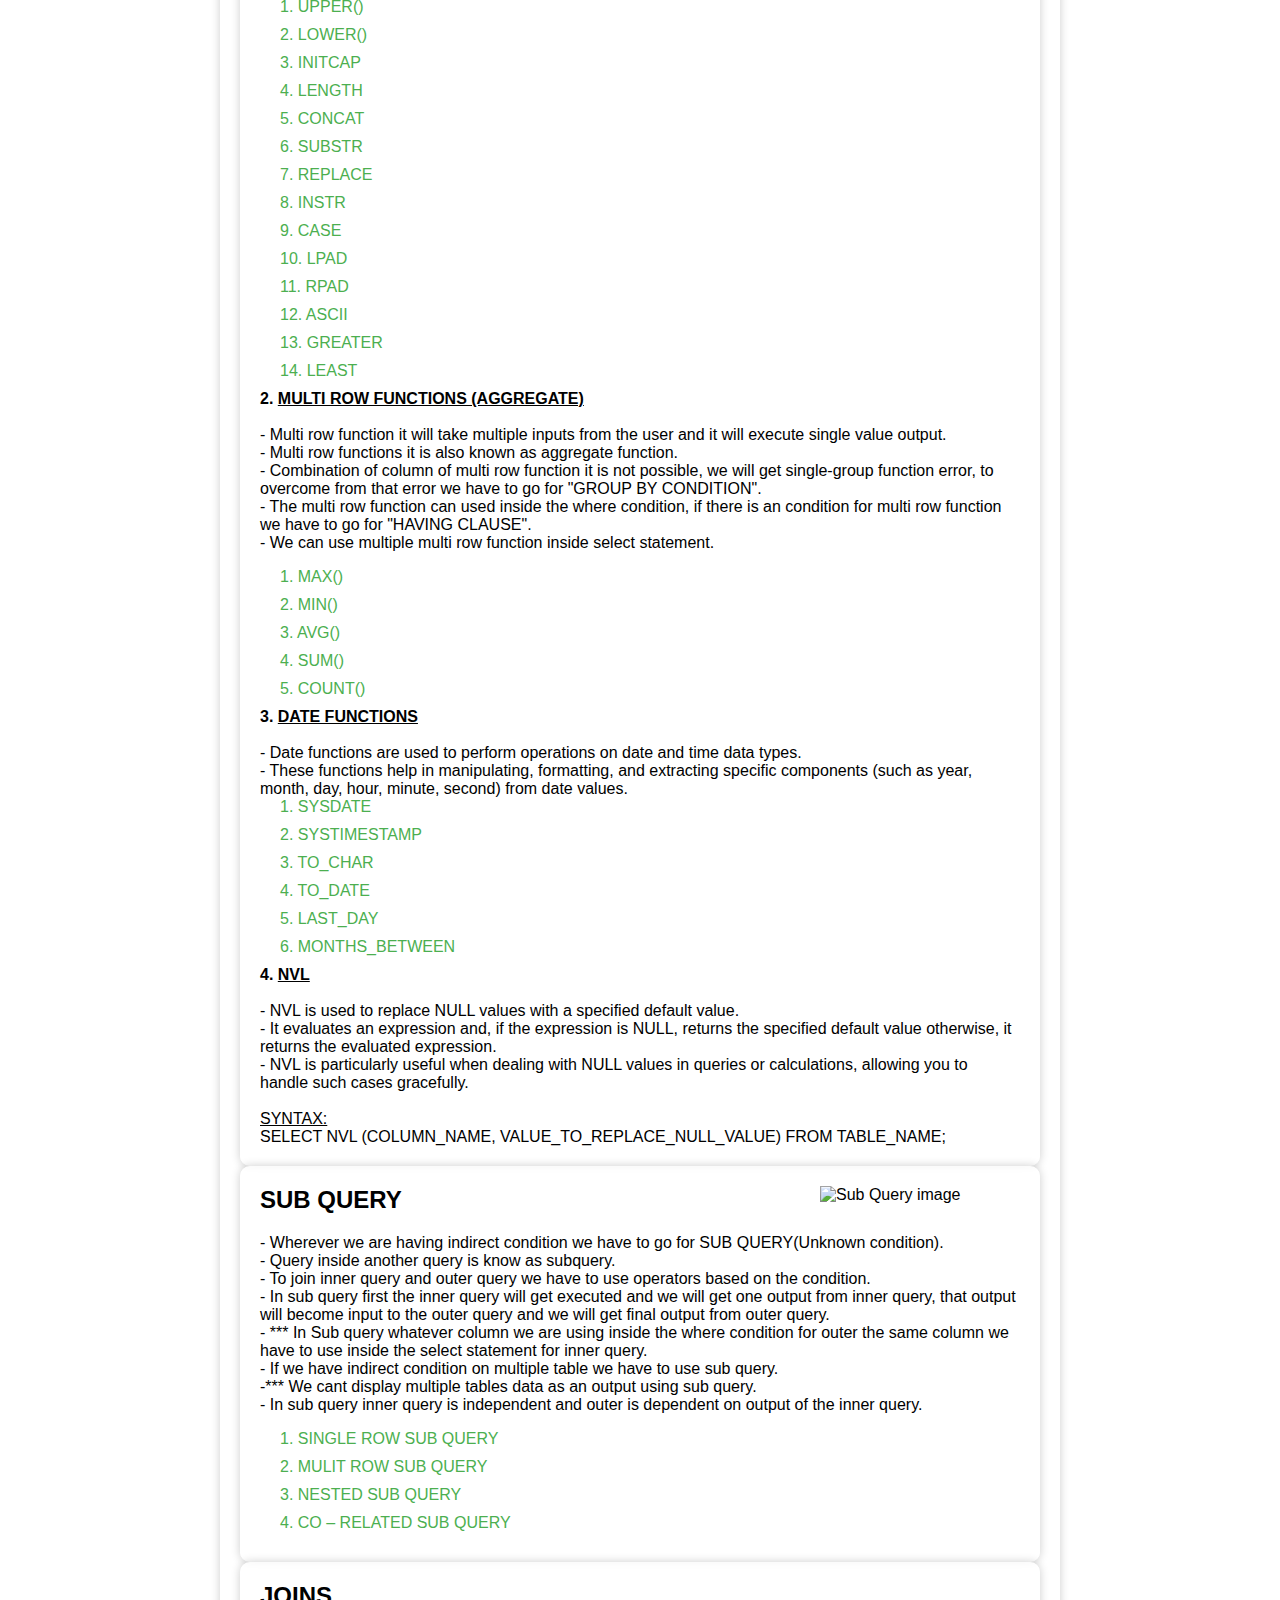
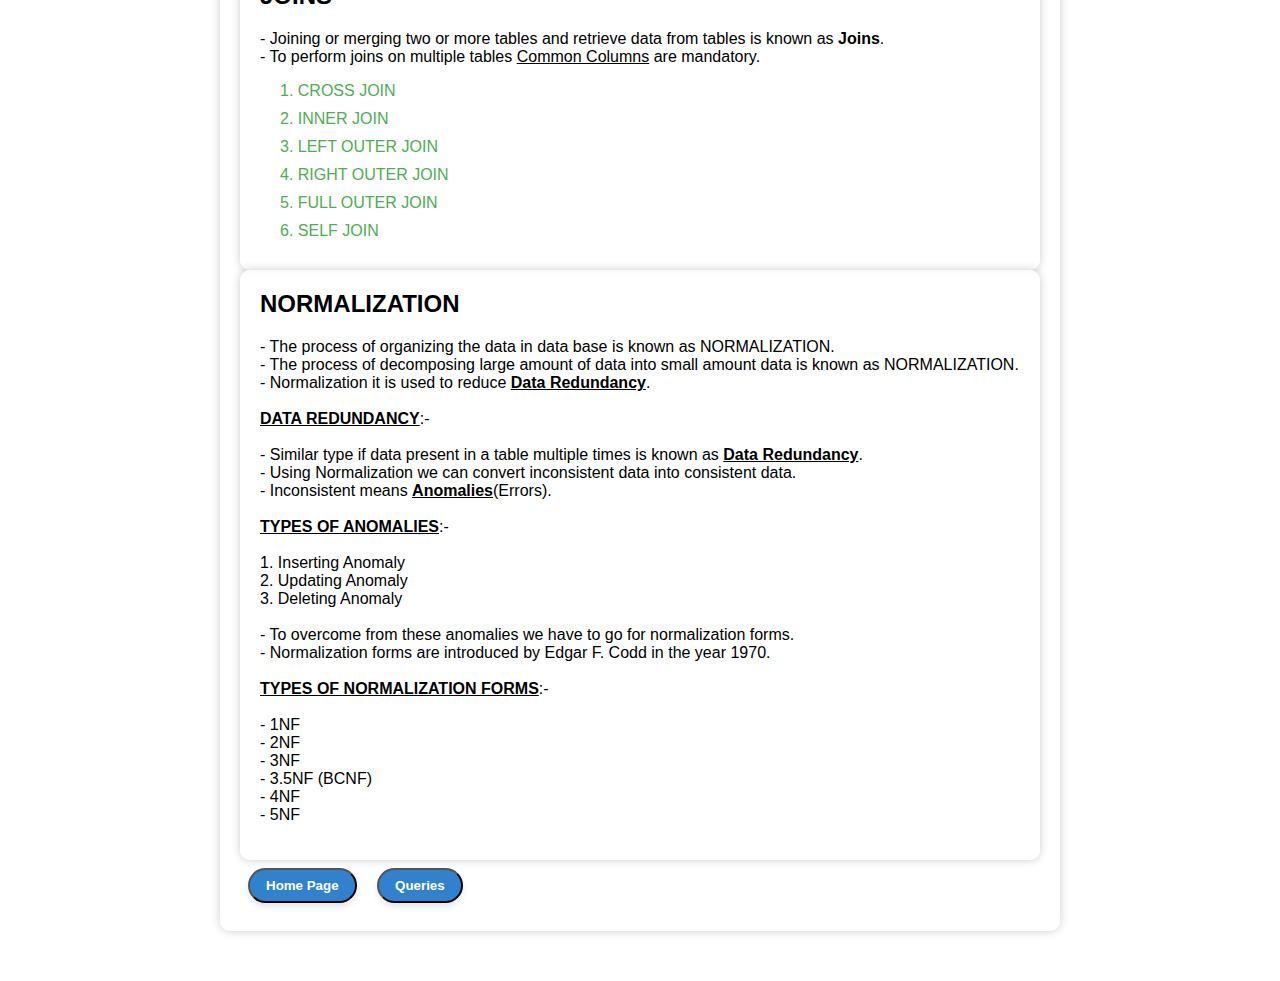
==== commit 9b2870b0: "Spell check" ====
--- a/notes.html
+++ b/notes.html
@@ -11,7 +11,7 @@
       <h1>Oracle SQL</h1>
       <div class="content">
       <h2>Introduction</h2>
-      <p>Welcome to our introductory Oracle SQL web page, designed to lay the groundwork for your journey into the realm of database management. Here, we provide a comprehensive overview of basic Oracle SQL concepts, equipping you with the fundamental knowledge needed to navigate and manipulate data effectively. From understanding essential syntax to executing simple queries, this page serves as your starting point in mastering Oracle SQL. With clear explanations and illustrative examples, we aim to demystify the complexities of database querying, empowering you to confidently interact with Oracle databases. Whether you're a beginner exploring the world of SQL for the first time or seeking a refresher on the basics, our page is here to support your learning endeavors. Let's embark on this enriching educational journey together and unlock the potential of Oracle SQL!</p>
+      <p>Welcome to our introductory Oracle SQL web page, designed to lay the groundwork for your journey into the realm of database management. Here, we provide a comprehensive overview of basic Oracle SQL concepts, equipping you with the fundamental knowledge needed to navigate and manipulate data effectively. From understanding essential syntax to executing simple queries, this page serves as your starting point in mastering Oracle SQL. With clear explanations and illustrative examples, we aim to demystify the complexities of database querying, empowering you to confidently interact with Oracle databases. Whether you're a beginner exploring the world of SQL for the first time or seeking a refresher on the basics, our page is here to support your learning endeavours. Let's embark on this enriching educational journey together and unlock the potential of Oracle SQL!</p>
       </div>
       <div class="rdbms-module">
       <img class="rdbms-image" src="https://blogger.googleusercontent.com/img/b/R29vZ2xl/AVvXsEjco_ir_7FKPuiIUxJGZU0h-i-MeVT6-DYQswOt1sBWJ5WVeG73VoCqnFWgpVTnfcxRgSeLGmxNC3emnG18QrSHnCWhUhVYX5VTPVERCs6vhy5l_ooWieJdGyfnNypcd3CVeRXNl4wEsN7NuvJ4kuomJk1C_cXbe2iHnK5CaJi6FfMitaavijvgwqwMfYg/s722/RDBMS.png" alt="RDBMS Image"> 
@@ -43,7 +43,7 @@
       <div class="rdbms-module">
       <!--DQL-->
       <div class="sideHeading">DQL(DATA QUERY LANGUAGE)</div>
-      <p>DQL statements are used to retrieve data fromthe database.</p>
+      <p>DQL statements are used to retrieve data from the database.</p>
       <ul>
       <li>
       <span class="toggleButton" onclick="toggleVisibility(1)">1. SELECT</span>
@@ -158,7 +158,7 @@
 
       <div class="rdbms-module">
       <div class="sideHeading">DATA Integrity</div>
-      <p>It is used to ristrict invalid data to enter into the table is know as "DATA Integrity". <br>
+      <p>It is used to restrict invalid data to enter into the table is known as "DATA Integrity". <br>
       <br>
       --><u>Types of DATA Integrity</u><br><br>
       &nbsp; &nbsp; &nbsp; <b>1. DATA TYPES</b><br><br> 
@@ -169,7 +169,7 @@
       <!--DATA TYPES-->
       <div class="rdbms-module">
       <div class="sideHeading">DATA TYPES</div>
-      <p>It is used to specify which type of data to be stored in particular column is know as Data type.</p>
+      <p>It is used to specify which type of data to be stored in particular column is known as Data type.</p>
       <ul>
         <li>
           <span class="toggleButton" onclick="toggleVisibility(9)">1. NUMBER / INT</span>
@@ -183,8 +183,8 @@
           <span class="toggleButton" onclick="toggleVisibility(10)">2. CHAR</span>
           <p id="demo10" style="display: none; padding-left: 20px;">
             It is used to store alphanumeric values along with some special symbols.<br>
-            - Wherever we are uding thr charcater datatype we must have to menction size for the data type.<br>
-            - Maximum size for charcater data type is 10,000 blocks.<br>
+            - Wherever we are using the character data type we must have to mention size for the data type.<br>
+            - Maximum size for character data type is 10,000 blocks.<br>
             EX:- 'a-z', 'A-Z', '0-9', '!, @, #, $, %, ^, &, *'.<br>
             <u>SYNTAX:</u><br>
             CHAR (SIZE)
@@ -193,7 +193,7 @@
         <li>
           <span class="toggleButton" onclick="toggleVisibility(11)">3. VARCHAR</span>
           <p id="demo11" style="display: none; padding-left: 20px;">
-            It is used to  store alphanumeric values along with some special symbols.<br>
+            It is used to store alphanumeric values along with some special symbols.<br>
             - The maximum size for VARCHAR data type is 2000 bytes.<br>
             <u>SYNTAX:</u><br>
             VARCHAR(SIZE)
@@ -212,7 +212,7 @@
         <li>
           <span class="toggleButton" onclick="toggleVisibility(13)">5. DATE</span>
           <p id="demo13" style="display: none; padding-left: 20px;">
-            It is used to store date formate values and there is no size for date type.<br>
+            It is used to store date format values and there is no size for date type.<br>
             <u>SYNTAX:</u><br>
             DD-MON-YY<br>
             DD-MON-YYYY<br>
@@ -226,21 +226,21 @@
           <span class="toggleButton" onclick="toggleVisibility(14)">6. LOB</span>
           <p id="demo14" style="display: none; padding-left: 20px;">
             LOB stands for Large Object Data type and that refers to the large data items like text,
-             graphic images, video clips and also sound waveforms.<br>
+             Graphic images, video clips and also sound waveforms.<br>
           </p>
         </li>
         <li>
           <span class="toggleButton" onclick="toggleVisibility(15)">6.1. CLOB</span>
           <p id="demo15" style="display: none; padding-left: 20px;">
-            CLOB stand for Character Large Object datatype.<br>
-            - It is used to store large amount of data upto 4GB of size.<br>
-            - We shouldn't mention size for CLOB datatype.<br>                     
+            CLOB stand for Character Large Object data type.<br>
+            - It is used to store large amount of data up to 4GB of size.<br>
+            - We shouldn't mention size for CLOB data type.<br>                     
           </p>
         </li>
         <li>
           <span class="toggleButton" onclick="toggleVisibility(16)">6.2. BLOB</span>
           <p id="demo16" style="display: none; padding-left: 20px;">
-            It is used to store binary values such as images, mp3, documents, etc. upto 4GB of size.<br>
+            It is used to store binary values such as images, mp3, documents, etc. up to 4GB of size.<br>
           </p>
         </li>
       </ul>
@@ -264,7 +264,7 @@
         <li>
           <span class="toggleButton" onclick="toggleVisibility(18)">2. NOT NULL CONSTRAINT</span>
           <p id="demo18" style="display: none; padding-left: 20px;">
-            It will allow duplicate vlaues but it wont allow null vlaues.<br>
+            It will allow duplicate vlaues but it wont allow null values.<br>
             <u>SYNTAX:</u><br>
             CREATE TABLE TABLE_NAME<br>
             (COLUMN_NAME1 DATATYPE(SIZE) UNIQUE,<br>
@@ -342,7 +342,7 @@
         <li>
           <span class="toggleButton" onclick="toggleVisibility(23)">1. CREATE</span>
           <p id="demo23" style="display: none; padding-left: 20px;">
-            - This statement is used to <b><u>CREATE</u></b> a table in database and it is a perment change.<br>
+            - This statement is used to <b><u>CREATE</u></b> a table in database and it is a permanent change.<br>
             <u>SYNTAX:</u><br>
             CREATE TABLE TABLE_NAME<br>
             (COLUMN_NAME1 DATATYPE(SIZE) CONSTRAINT,<br>
@@ -371,7 +371,7 @@
         <li>
           <span class="toggleButton" onclick="toggleVisibility(26)">4. TRUNCATE TABLE</span>
           <p id="demo26" style="display: none; padding-left: 20px;">
-            - This statement it is used to entire records present in a table and sstructure of the table remains the same.<br>
+            - This statement it is used to entire records present in a table and structure of the table remains the same.<br>
             <u>SYNTAX:</u><br>
             TRUNCATE TABLE TABLE_NAME;
           </p>
@@ -470,8 +470,8 @@
 
       <div class="rdbms-module">
         <div class="sideHeading">DML(DATA MANUPLATION LANGUAGE)</div>
-        <p>- All Data Manuplation Statements are used to manage the database.<br>
-        - Manage stands for storing data, retriving data, updating data, deleting data.<br>
+        <p>- All Data Manipulation Statements are used to manage the database.<br>
+        - Manage stands for storing data, retrieving data, updating data, deleting data.<br>
         </p>
         <ul>
           <li>
@@ -534,7 +534,7 @@
           <li>
             <span class="toggleButton" onclick="toggleVisibility(43)">3. SAVE POINT</span>
             <p id="demo43" style="display: none; padding-left: 20px;">
-              - It is used to mark the location at DML transcation and after creating savepoint previous DML changes we can't restore.<br>
+              - It is used to mark the location at DML transaction and after creating savepoint previous DML changes we can't restore.<br>
               <u>SYNTAX:</u><br>
               1. SAVEPOTINT SAVEPOTINT_NAME;<br>
               2. ROLLBACK TO SAVEPOTINT SAVEPOTINT_NAME;
@@ -582,7 +582,7 @@
                 <p id="demo46" style="display: none; padding-left: 20px;">
                   - Arithmetic operators consists of +, -, *, /.<br>
                   - Arithmetic operator are used to perform mathmatical operation on operands and expressions.<br>
-                  - All arthmatic operators we have to use only inside the select statement and we can use arthmatic operators in side where condition but alon with relational operators.<br>                  
+                  - All arithmetic operators we have to use only inside the select statement and we can use arithmetic operators in side where condition but along with relational operators.<br>                  
                     <u>EXAMPLE:</u><br>
                     SELECT EMP.*, SAL*12, (SAL*12)/365 FROM EMP ORDER BY SAL DESC;<br>
                 </p>
@@ -590,9 +590,9 @@
             <li>
                 <span class="toggleButton" onclick="toggleVisibility(47)">2. RELATIONAL OPERATORS</span>
                 <p id="demo47" style="display: none; padding-left: 20px;">
-                  - Relational operatos consists of <, >, <=, >=, !=, =.<br>
+                  - Relational operators consists of <, >, <=, >=, !=, =.<br>
                   - All relational operators have to use only inside the where condition.<br>
-                  - Relational operators are used to give the condition to the query and it will excute the output as per the condition.<br>
+                  - Relational operators are used to give the condition to the query and it will execute the output as per the condition.<br>
                   - Relational operator can't use inside the select statement.<br>
                     <u>EXAMPLE:</u><br>
                     SELECT * FROM EMP <br>
@@ -631,7 +631,7 @@
                   - Special operator consists of IN, BETWEEN, LIKE, IS, NOT IN, NOT BETWEEN, NOT LIKE, IS NOT.<br><br>
                   <b><u>IN OPERATOR</u></b></b><br><br>
                   <pstyle="display: none; padding-left: 20px;>
-                  - Insted of using multiple times OR operator, we can use IN operator.<br>
+                  - Instead of using multiple times OR operator, we can use IN operator.<br>
                   <u>EXAMPLE</u><br>
                   SELECT * FROM EMP <br>
                   WHERE<br>
@@ -648,10 +648,10 @@
                 <b><u>LIKE OPERATOR</u></b></b><br><br>
                 <pstyle="display: none; padding-left: 20px;>
                   - Like operator used for pattern matching.<br>
-                  - To achive patteren matching, we have to use <b>'SQL Wild Cards'</b>
+                  - To achieve pattern matching, we have to use <b>'SQL Wild Cards'</b>
                   <b>WILD CARDS:-</b><br>
-                  &nbsp; &nbsp; % -> (It derives 0 to n charcater)<br>
-                  &nbsp; &nbsp; _ -> (It derives single charcater)<br>
+                  &nbsp; &nbsp; % -> (It derives 0 to n character)<br>
+                  &nbsp; &nbsp; _ -> (It derives single character)<br>
                   <u>EXAMPLE</u><br>
                   1. Query to display details whose designation contains MAN?<br>
                   &nbsp; &nbsp;  SELECT * FROM EMP<br>
@@ -665,7 +665,7 @@
                 <span class="toggleButton" onclick="toggleVisibility(50)">5. CONCATENATION OPERATOR</span>
                 <p id="demo50" style="display: none; padding-left: 20px;">
                   - Joining or merging two or more LITERALS is know is <b>Concatenation</b>.<br>
-                  - To achive concatencation we have to use parallel symbol(||).<br>
+                  - To achieve concatenation we have to use parallel symbol(||).<br>
                   - Concatenation operator we have to use only inside the select statement.<br>
                   <u>EXAMPLE</u><br>
                   SELECT 'Smith' || 'is' || 'earning' || 800 FROM DUAL;<br>
@@ -719,7 +719,7 @@
         <div class="sideHeading">FUNCTIONS</div>
         <p>Functions are important features of sql and all functions are used to perform some calculations on data.</p>
         <b>1. <u>SINGLE ROW FUNCTIONS (SCALAR)</u></b><br><br>
-      <pstyle="display: none; padding-left: 20px;>- Single row function it will take multiple inputs from the user and it will excute multiple value outputs.<br>
+      <pstyle="display: none; padding-left: 20px;>- Single row function it will take multiple inputs from the user and it will execute multiple value outputs.<br>
         - Single row function we can use inside select statement and inside the where condition.<br>
         - We can use multiple single row functions inside the one select statement.<br>
       </pstyle>
@@ -727,7 +727,7 @@
             <li>
                 <span class="toggleButton" onclick="toggleVisibility(52)">1. UPPER()</span>
                 <p id="demo52" style="display: none; padding-left: 20px;">
-                  - This function it is used to convert LOWER case charcater to UPPER case charcater.<br>
+                  - This function it is used to convert LOWER case character to UPPER case character.<br>
                     <u>SYNTAX:</u><br>
                     SELECT UPPER(COLUMN_NAME) FROM TABLE_NAME;
                 </p>
@@ -735,7 +735,7 @@
             <li>
                 <span class="toggleButton" onclick="toggleVisibility(53)">2. LOWER()</span>
                 <p id="demo53" style="display: none; padding-left: 20px;">
-                  - This function it is used to convert UPPER case charcater to LOWER case charcater.<br>
+                  - This function it is used to convert UPPER case character to LOWER case character.<br>
                   <u>SYNTAX:</u><br>
                   SELECT LOWER(COLUMN_NAME) FROM TABLE_NAME;
                 </p>
@@ -743,7 +743,7 @@
             <li>
                 <span class="toggleButton" onclick="toggleVisibility(54)">3. INITCAP</span>
                 <p id="demo54" style="display: none; padding-left: 20px;">
-                  - This function it is used to convert only first charcater of the string in UPPER case and it will convert remaning all charcater in LOWER case.<br>
+                  - This function it is used to convert only first character of the string in UPPER case and it will convert remaining all character in LOWER case.<br>
                   <u>SYNTAX:</u><br>
                   SELECT INITCAP(COLUMN_NAME) FROM TABLE_NAME;
                 </p>
@@ -751,8 +751,8 @@
             <li>
                 <span class="toggleButton" onclick="toggleVisibility(55)">4. LENGTH</span>
                 <p id="demo55" style="display: none; padding-left: 20px;">
-                  - Length function it is used to calculate number of charcaters present in LITERALS.<br>
-                  - Length function we can use inside the select statement and where condiction.<br>
+                  - Length function it is used to calculate number of characters present in LITERALS.<br>
+                  - Length function we can use inside the select statement and where condition.<br>
                   <u>SYNTAX:</u><br>
                   1. SELECT LENGHT(LITERALS/COLUMN_NAME) FROM TABLE_NAME;<br>
                   2. SELECT TABLE_NAME.*, LENGTH(COLUMN_NAME) FROM TABLE_NAME;<br>
@@ -763,9 +763,9 @@
             <li>
                 <span class="toggleButton" onclick="toggleVisibility(56)">5. CONCAT</span>
                 <p id="demo56" style="display: none; padding-left: 20px;">
-                   - Concatation function is used to join or merging two or more LITERALS or columns is know as concation function.<br>
+                   - Concatenation function is used to join or merging two or more LITERALS or columns is known as Concatenation function.<br>
                    - For one concat function we have to pass only <b>'two'</b> arguments.<br>
-                   - If we have more then two arguments we have to go for <b>Nested Concatation</b>.<br>
+                   - If we have more then two arguments we have to go for <b>Nested Concatenation </b>.<br>
                     <u>SYNTAX:</u><br>
                     1. SELECT CONCAT(Arg1,Arg2) FROM TABLE_NAMEL<br>
                     2. SELECT CONCAT(CONCAT(CONCAT(Arg1, Arg2), Arg3), Arg4) FROM TABLE_NAME;<br>
@@ -777,7 +777,7 @@
                 <p id="demo57" style="display: none; padding-left: 20px;">
                    - SUBSTR it is used to extract string from another string.<br>
                    - Extracting of substring always works from left-side to right-side.<br>
-                   - SUBSTR we can use inside the select statement and where condiction.<br>
+                   - SUBSTR we can use inside the select statement and where condition.<br>
                     <u>SYNTAX:</u><br>
                     SELECT SUBSTR(Arg1, Arg2, Arg3) FROM TABLE_NAME;<br>
                     - Arg1 = COLUMN_NAME/ LITERALS<br>
@@ -789,8 +789,8 @@
                 <span class="toggleButton" onclick="toggleVisibility(58)">7. REPLACE</span>
                 <p id="demo58" style="display: none; padding-left: 20px;">
                    - Replace function it is used to replace old data with new data.<br>
-                   - While using Replace function if we are using old data as one string and that string if its not present in orginal data it will print orginal data as output.<br>
-                   - If we are not considering new data we are considering old data replace function it will remove old data from orginal data.<br>
+                   - While using Replace function if we are using old data as one string and that string if its not present in original data it will print original data as output.<br>
+                   - If we are not considering new data we are considering old data replace function it will remove old data from original data.<br>
                     <u>SYNTAX:</u><br>
                     SELECT REPLACE(Arg1, Arg2, Arg3) FROM TABLE_NAME;<br>
                     - Arg1 = COLUMN_NAME / LITERAL<br>
@@ -801,14 +801,14 @@
               <li>    
                   <span class="toggleButton" onclick="toggleVisibility(59)">8. INSTR</span>    
                   <p id="demo59" style="display: none; padding-left: 20px;">
-                    - It is used to find the position of the charcater.<br>
+                    - It is used to find the position of the character.<br>
                     - INSTR function we can use inside select statement and where condition.<br>
                     <u>SYNTAX:</u><br>    
                     SELECT INSTR(Arg1, Arg2, Arg3, Arg4) FROM TABLE_NAME;<br>
                     - Arg1 = COLUMN_NAME / LITERAL<br>
-                    - Arg2 = charcater to search<br>
+                    - Arg2 = character to search<br>
                     - Arg3 = Length of substring / position<br> 
-                    - Arg4 = Occurance<br>
+                    - Arg4 = Occurrence<br>
                   </p>    
               </li>    
               <li>    
@@ -869,9 +869,9 @@
               </ul>
     
               <b>2. <u>MULTI ROW FUNCTIONS (AGGREGATE)</u></b><br><br>
-              <pstyle="display: none; padding-left: 20px;>- Multi row function it will take multiple inputs from the user and it will excute single value output.<br>
-              - Multi row functions it is also know as aggrrgate function.<br>        
-              - Combination of column of multi row function it is not possiable, we will get single-group function error, to over come from that error we have to go for "GROUP BY CONDITION".<br>
+              <pstyle="display: none; padding-left: 20px;>- Multi row function it will take multiple inputs from the user and it will execute single value output.<br>
+              - Multi row functions it is also known as aggregate function.<br>        
+              - Combination of column of multi row function it is not possible, we will get single-group function error, to overcome from that error we have to go for "GROUP BY CONDITION".<br>
               - The multi row function can used inside the where condition, if there is an condition for multi row function we have to go for "HAVING CLAUSE".<br>
               - We can use multiple multi row function inside select statement.        
               </p>    
@@ -879,7 +879,7 @@
                 <li>    
                   <span class="toggleButton" onclick="toggleVisibility(66)">1. MAX()</span>    
                   <p id="demo66" style="display: none; padding-left: 20px;">
-                   - This function it is used to find higest value for specified column.<br>    
+                   - This function it is used to find highest value for specified column.<br>    
                     <u>SYNTAX:</u><br>    
                     SELECT MAX(COLUMN_NAME) FROM TABLE_NAME;<br>    
                   </p>    
@@ -944,7 +944,7 @@
                     <u>SYNTAX:</u><br>    
                     SELECT TO_CHAR(Arg1, Arg2) FROM TABLE_NAME;<br>
                     - Arg1 = COLUMN_NAME / SYSDATE<br>
-                    - Arg2 = Date Formate Values    
+                    - Arg2 = Date Format Values    
                   </p>    
                 </li>    
                 <li>    
@@ -986,10 +986,10 @@
             <div class="rdbms-module">
               <img class="rdbms-image" src="https://blogger.googleusercontent.com/img/a/AVvXsEiS8cmXC0xGU8R3Weo8A22cGLXCL6neYglax5catI26VQrtEwmMOlivoA7neRzoaqn0yP1PXKE5jTaXkWsYkC2ACy7qCrqrCA6g0x_8yzJxRuW5psmw41t1ScEDoi1nLe3qPdvdd_7s0Q-O4qHvpbFncH13j4sQrZIfiKPMtTlA10zLJ1LjJpP2oXzBFkU" alt="Sub Query image">
               <div class="sideHeading">SUB QUERY</div>    
-              <p>- Wherever we are having indirect condiction we have to go for SUB QUERY(Unknow condition).<br>
+              <p>- Wherever we are having indirect condition we have to go for SUB QUERY(Unknown condition).<br>
                 - Query inside another query is know as subquery.<br>
                 - To join inner query and outer query we have to use operators based on the condition.<br>
-                - In sub query first the inner query will get excuted and we will get one output from inner query, thaat output will become input to the outer query and we will get final output from outer query.<br>
+                - In sub query first the inner query will get executed and we will get one output from inner query, that output will become input to the outer query and we will get final output from outer query.<br>
                 - *** In Sub query whatever column we are using inside the where condition for outer the same column we have to use inside the select statement for inner query.<br>
                 - If we have indirect condition on multiple table we have to use sub query.<br>
                 -*** We cant display multiple tables data as an output using sub query.<br>
@@ -1025,9 +1025,9 @@
                   </li>    
                   <li>    
                     <span class="toggleButton" onclick="toggleVisibility(80)">3. NESTED SUB QUERY</span>    
-                    <p id="demo80" style="display: none; padding-left: 20px;">- Query inside sub query is know as Nested sub query.<br>
+                    <p id="demo80" style="display: none; padding-left: 20px;">- Query inside sub query is known as Nested sub query.<br>
                       - Whenever we are having multiple indirect conditions we have to go for nested sub query.<br>
-                      - If we have multiple indirect condiction on multiple tables we have to go foe nested sub query.<br>    
+                      - If we have multiple indirect condition on multiple tables we have to go foe nested sub query.<br>    
                       <u><b>SYNTAX:</b></u><br>    
                       SELECT COLUMN_NAME1, COLUMN_NAME2 FROM TABLE_NAME1 WHERE CONDITION IN <br>
                       (SELECT COLUMN_NAME FROM) TABLE_NAME2 WHERE COLUMN_NAME = <br>
@@ -1040,10 +1040,10 @@
                   </li>    
                   <li>    
                     <span class="toggleButton" onclick="toggleVisibility(81)">4. CO – RELATED SUB QUERY</span>    
-                    <p id="demo81" style="display: none; padding-left: 20px;">- To achive Co - Related sibquery we have to use <b>ROWNUM Column</b>.<br>
-                      - Rownum column is also know as <b>"Pseudo Column"</b> or <b>"Hidden Column"</b>.<br>
+                    <p id="demo81" style="display: none; padding-left: 20px;">- To achieve Co - Related subquery we have to use <b>ROWNUM Column</b>.<br>
+                      - Rownum column is also known as <b>"Pseudo Column"</b> or <b>"Hidden Column"</b>.<br>
                       - Co - related sub query is used for <u>row - by - row</u> processing.<br>
-                      - In Co - related subquery inner query and outer query both are depedent on each other.<br>    
+                      - In Co - related subquery inner query and outer query both are dependent on each other.<br>    
                       <u><b>SYNTAX:</b></u><br>    
                       SELECT * FROM TABLE_NAME WHERE CONDICTION OPERATOR<br>
                       (SELECT AGGREGATE_FUNCTION(COLUMN_NAME) FROM<br>
@@ -1063,14 +1063,14 @@
     
               <div class="rdbms-module">    
                 <div class="sideHeading">JOINS</div>    
-                <p>- Joining or merging two or more tables and retrive data from tables is know as <b>Joins</b>.<br>    
+                <p>- Joining or merging two or more tables and retrieve data from tables is known as <b>Joins</b>.<br>    
                   - To perform joins on multiple tables <u>Common Columns</u> are mandatory.</p>    
                   <ul>    
                     <li>
                       <span class="toggleButton" onclick="toggleVisibility(82)">1. CROSS JOIN</span>    
                       <p id="demo82" style="display: none; padding-left: 20px;">    
-                       - In cross join each and every record of Table1 is going to match with each and every record of another Table2 and it will display output both matched records and unmatches records from all the tables.<br>
-                       - In real time scenario we are not using cross joins because it will display inwanted outputs.<br>    
+                       - In cross join each and every record of Table1 is going to match with each and every record of another Table2 and it will display output both matched records and unmatched records from all the tables.<br>
+                       - In real time scenario we are not using cross joins because it will display unwanted outputs.<br>    
                        <u><b>SYNTAX:</b></u><br>    
                        &nbsp; &nbsp; <b><u>ORACLE</u>:-</b><br>
                        &nbsp; &nbsp; &nbsp; &nbsp; SELECT * FROM T1, T2, T3;<br>
@@ -1083,7 +1083,7 @@
                     <li>    
                       <span class="toggleButton" onclick="toggleVisibility(83)">2. INNER JOIN</span>    
                       <p id="demo83" style="display: none; padding-left: 20px;">    
-                        - In inner joins each and every record of Table1 is going to match with each and every record of andother Table2 and it will display only matched records from all the tables.<br>    
+                        - In inner joins each and every record of Table1 is going to match with each and every record of another Table2 and it will display only matched records from all the tables.<br>    
                         <u><b>SYNTAX:</b></u><br>    
                         &nbsp; &nbsp; <b><u>ORACLE</u>:-</b><br>
                         &nbsp; &nbsp; &nbsp; &nbsp; SELECT * FROM T1, T2
@@ -1138,7 +1138,7 @@
                       <span class="toggleButton" onclick="toggleVisibility(86)">5. FULL OUTER JOIN</span>    
                       <p id="demo86" style="display: none; padding-left: 20px;">    
                         - Full outer join it will display matched records and unmatched records from both the tables.<br>
-                        - By using Oracle standard we are not able to achive Full outer join, to achive full outer join we have to use ANSI Rule Syntax
+                        - By using Oracle standard we are not able to achieve Full outer join, to achieve full outer join we have to use ANSI Rule Syntax
                         <u><b>SYNTAX:</b></u><br>    
                         &nbsp; &nbsp; <b><u>ORACLE</u>:-</b><br>
                         &nbsp; &nbsp; &nbsp; &nbsp; SELECT * FROM T1, T2
@@ -1158,8 +1158,8 @@
                       <p id="demo87" style="display: none; padding-left: 20px;">    
                         - Joining the tables itself is know as self join.<br>
                         - To perform self join common columns are mandatory.<br>
-                        - To achive self join we have to use <b><u>Aliasing</u></b>.<br>
-                        - In self join whateverwe are jsing aliasing for table_name we have to use in below formate.<br>
+                        - To achieve self join we have to use <b><u>Aliasing</u></b>.<br>
+                        - In self join whenever we are using aliasing for table_name we have to use in below format.<br>
                         <b><u>ALIAS_NAME.COLUMN_NAME</u></b><br>
                         - If we have employees and their manager relation, for employee we have to check their manager_number<br>
                         and<br>
@@ -1192,20 +1192,20 @@
 
                 <div class="rdbms-module">
                   <div class="sideHeading">NORMALIZATION</div>
-                  <p>- The process of organizing the data in data base is know as NORMALIZATION.<br>
-                    - the process of decomposing large amount of data into small amount data is know as NORMALIZATION.<br>
+                  <p>- The process of organizing the data in data base is known as NORMALIZATION.<br>
+                    - The process of decomposing large amount of data into small amount data is known as NORMALIZATION.<br>
                     - Normalization it is used to reduce <b><u>Data Redundancy</u></b>.<br><br>
 
                     <u><b>DATA REDUNDANCY</b></u>:-<br><br>
-                    - Similar type if data present in a table multiple times is know as <u><b>Data Redundancy</b></u>.<br>
-                    - Using Normalization we can convert inconsistant data into consistant data.<br>
-                    - Inconsistant means <u><b>Anomalies</b></u>(Errors).<br><br>
+                    - Similar type if data present in a table multiple times is known as <u><b>Data Redundancy</b></u>.<br>
+                    - Using Normalization we can convert inconsistent data into consistent data.<br>
+                    - Inconsistent means <u><b>Anomalies</b></u>(Errors).<br><br>
 
                     <u><b>TYPES OF ANOMALIES</b></u>:-<br><br>
-                    1. Inserting Anomalie<br>
-                    2. Updating Anomalie<br>
-                    3. Deleting Anomalie<br><br>
-                    - To over come from these anomalies we have to go for normalization forms.<br>
+                    1. Inserting Anomaly<br>
+                    2. Updating Anomaly<br>
+                    3. Deleting Anomaly<br><br>
+                    - To overcome from these anomalies we have to go for normalization forms.<br>
                     - Normalization forms are introduced by Edgar F. Codd in the year 1970.<br><br>
 
                     <u><b>TYPES OF NORMALIZATION FORMS</b></u>:-<br><br>
@@ -1218,7 +1218,7 @@
                   </p>
                 </div>
                 <!-- Button for page navigation -->
-                <div class="flex justify-center mt-4 space-x-4">
+                <div class="flex justify-centre mt-4 space-x-4">
                   <button onclick="navigate('index.html')" class="btn">Home Page</button>
                   <button onclick="navigate('queries.html')" class="btn">Queries</button>
               </div>                                                               
